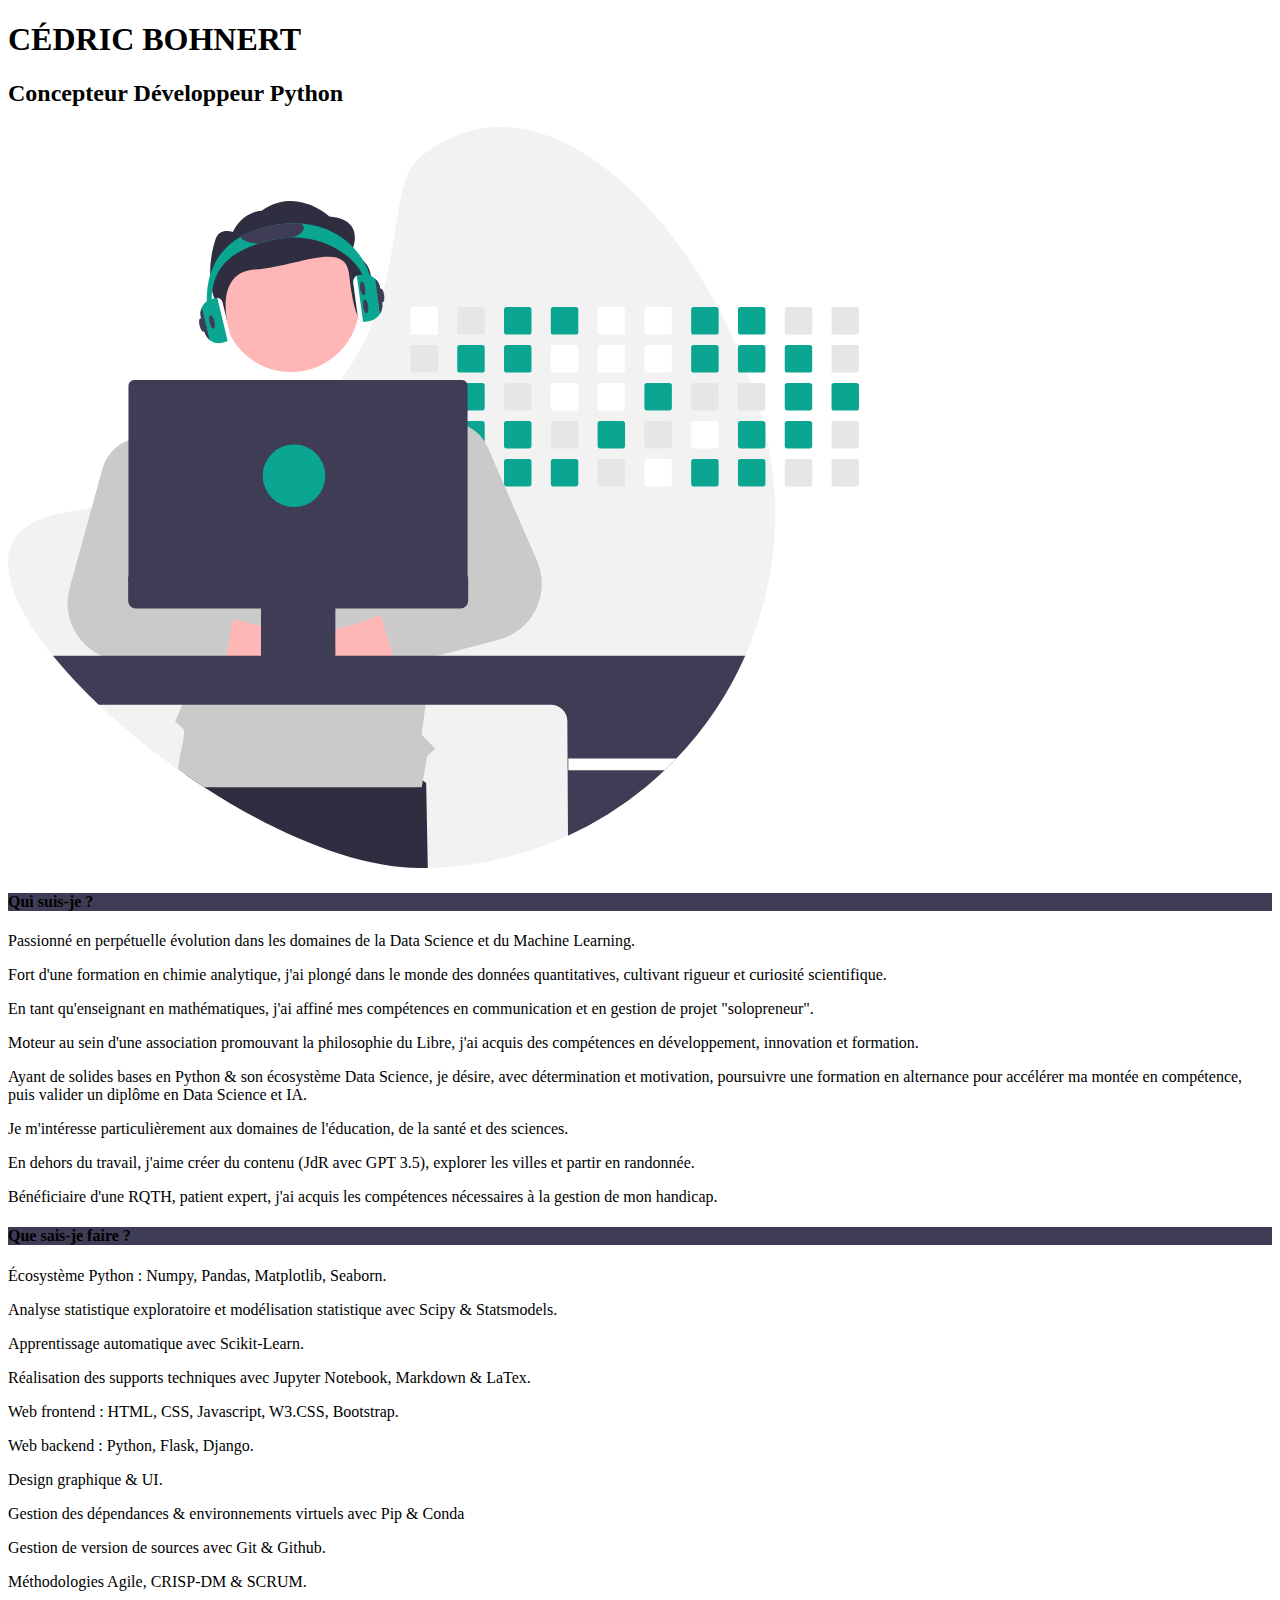
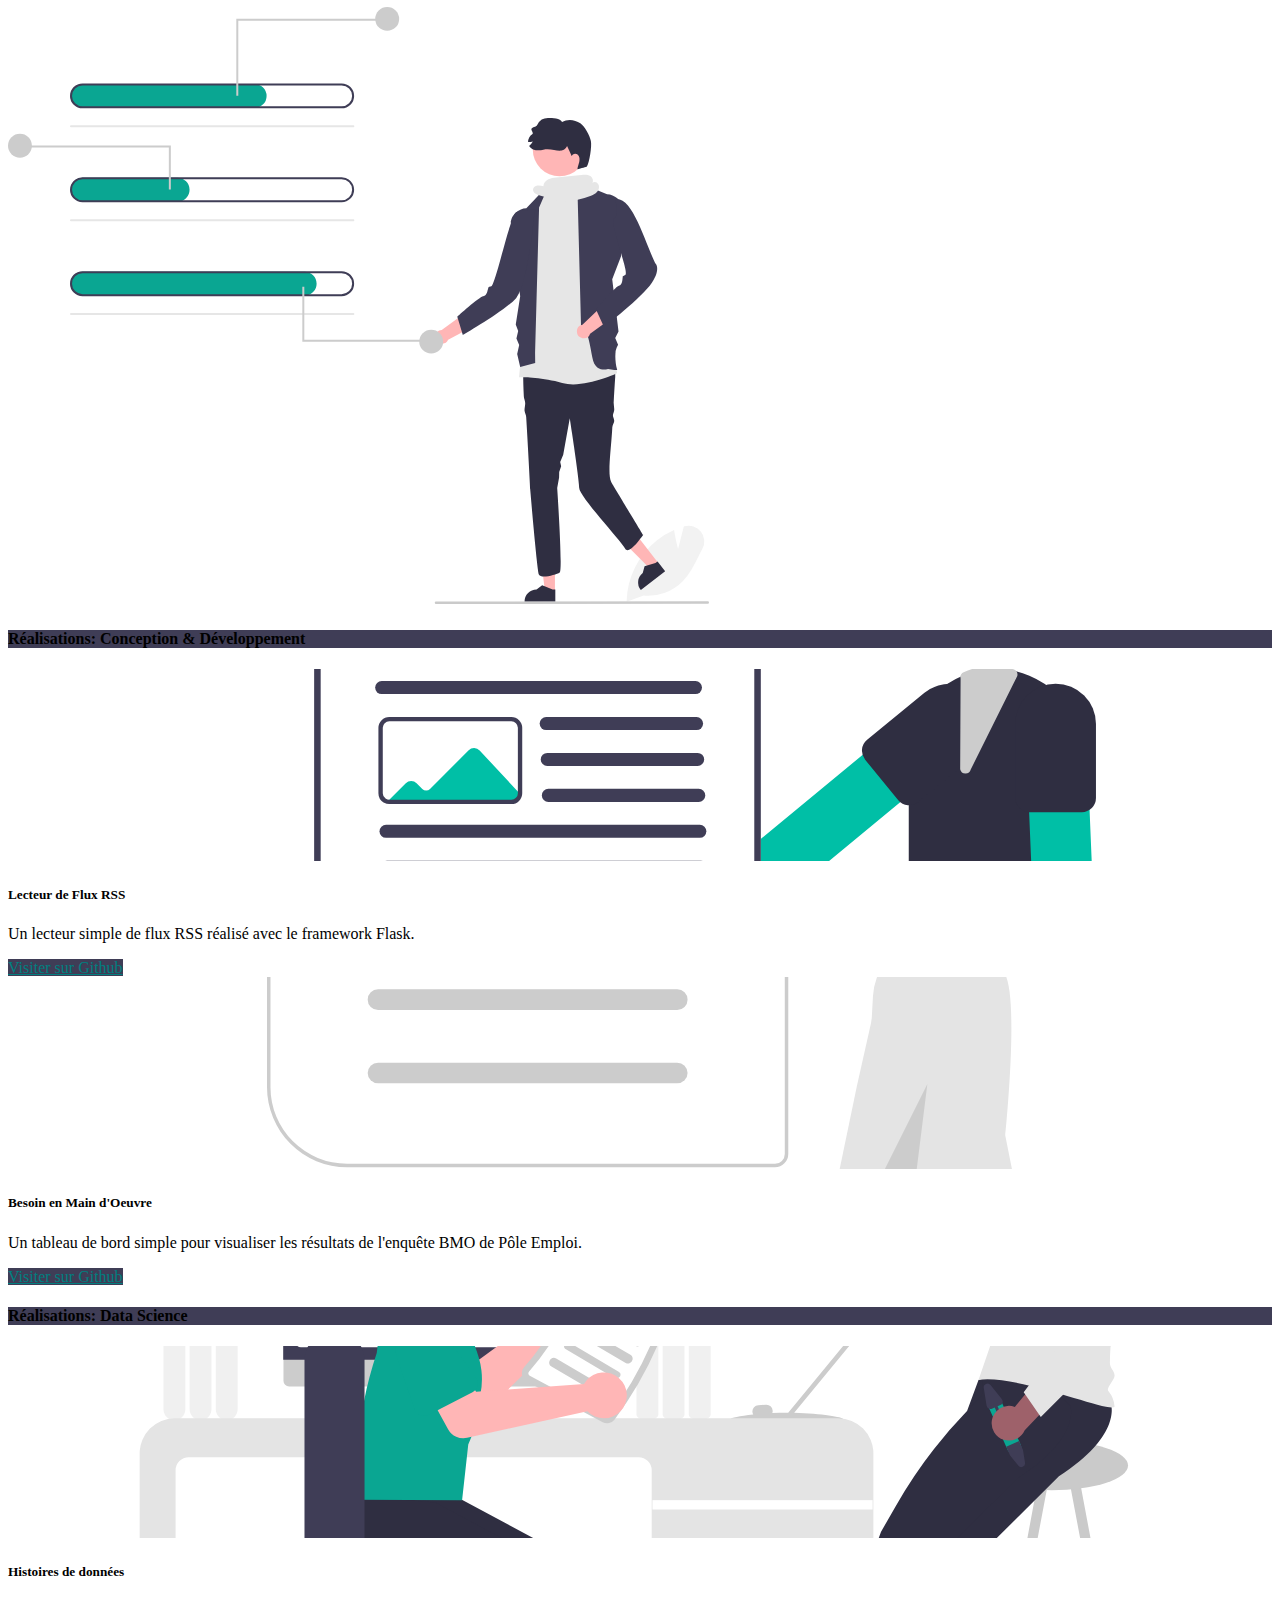
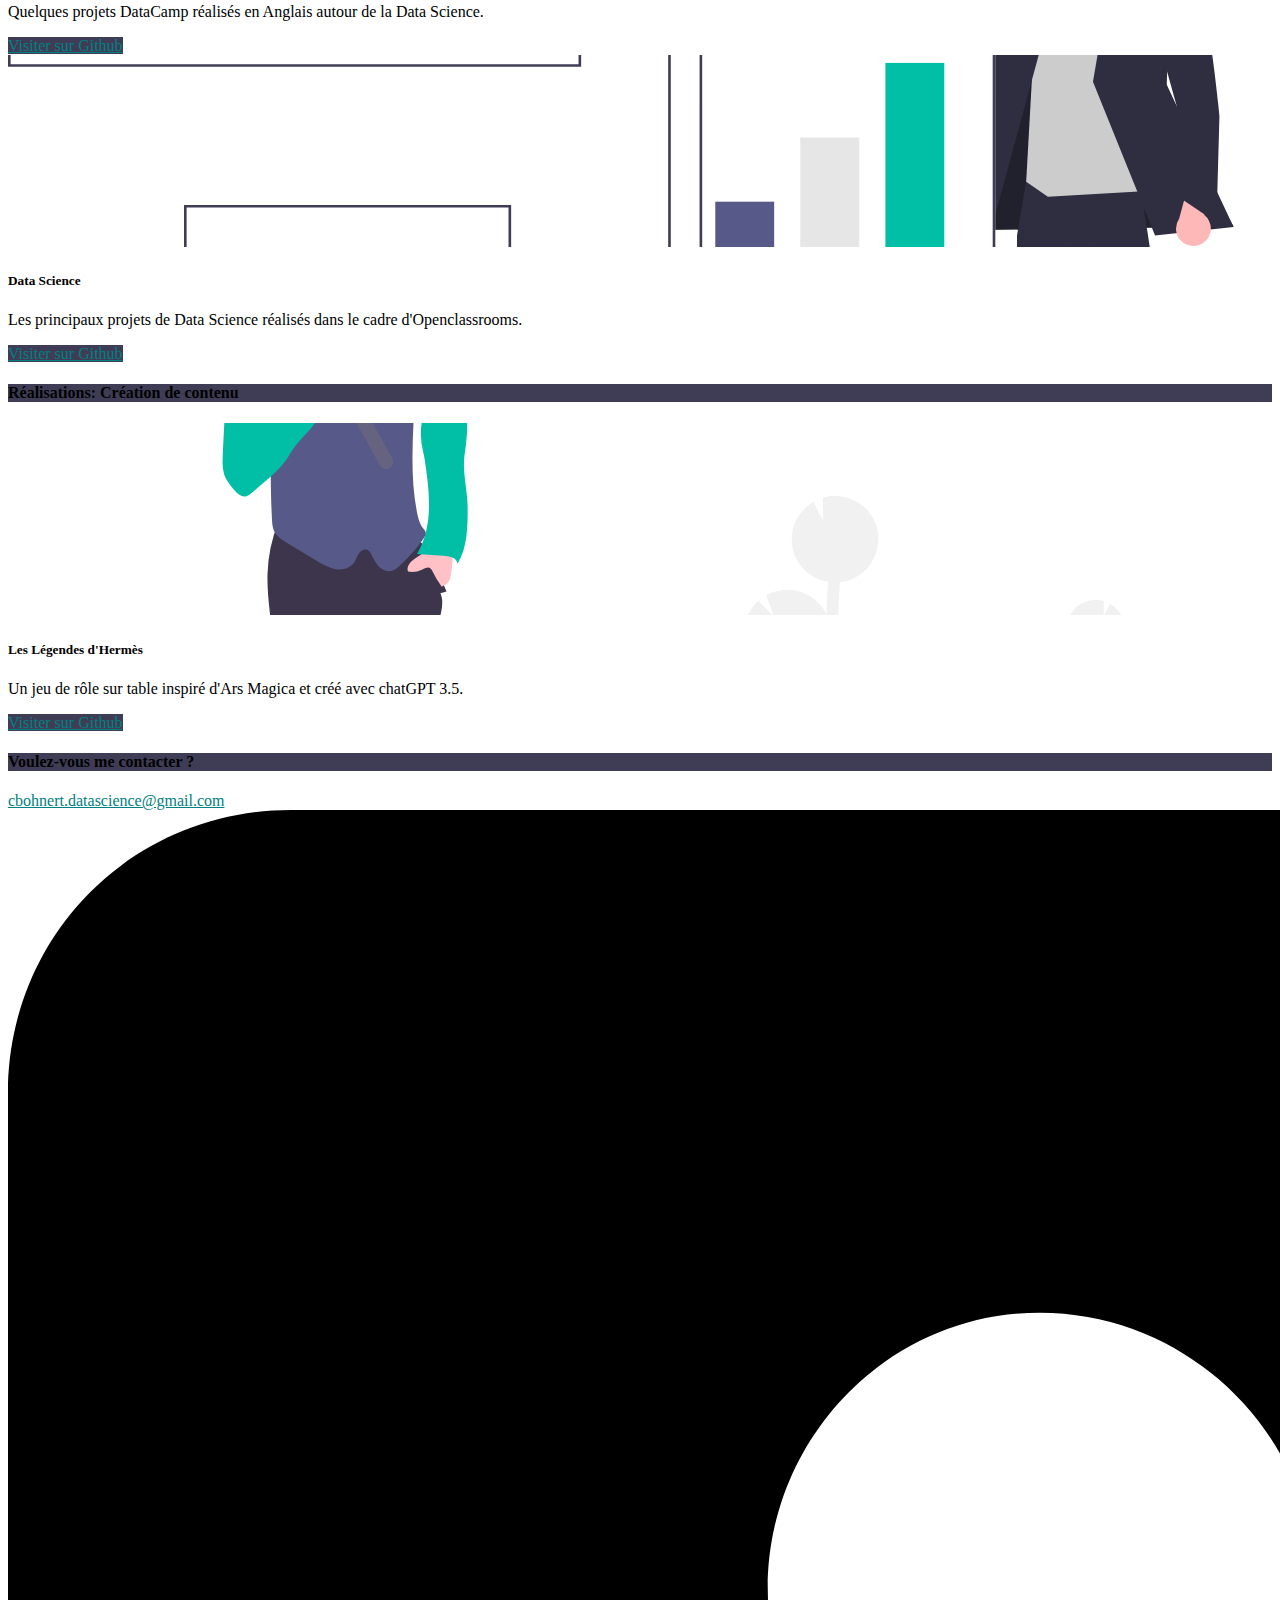
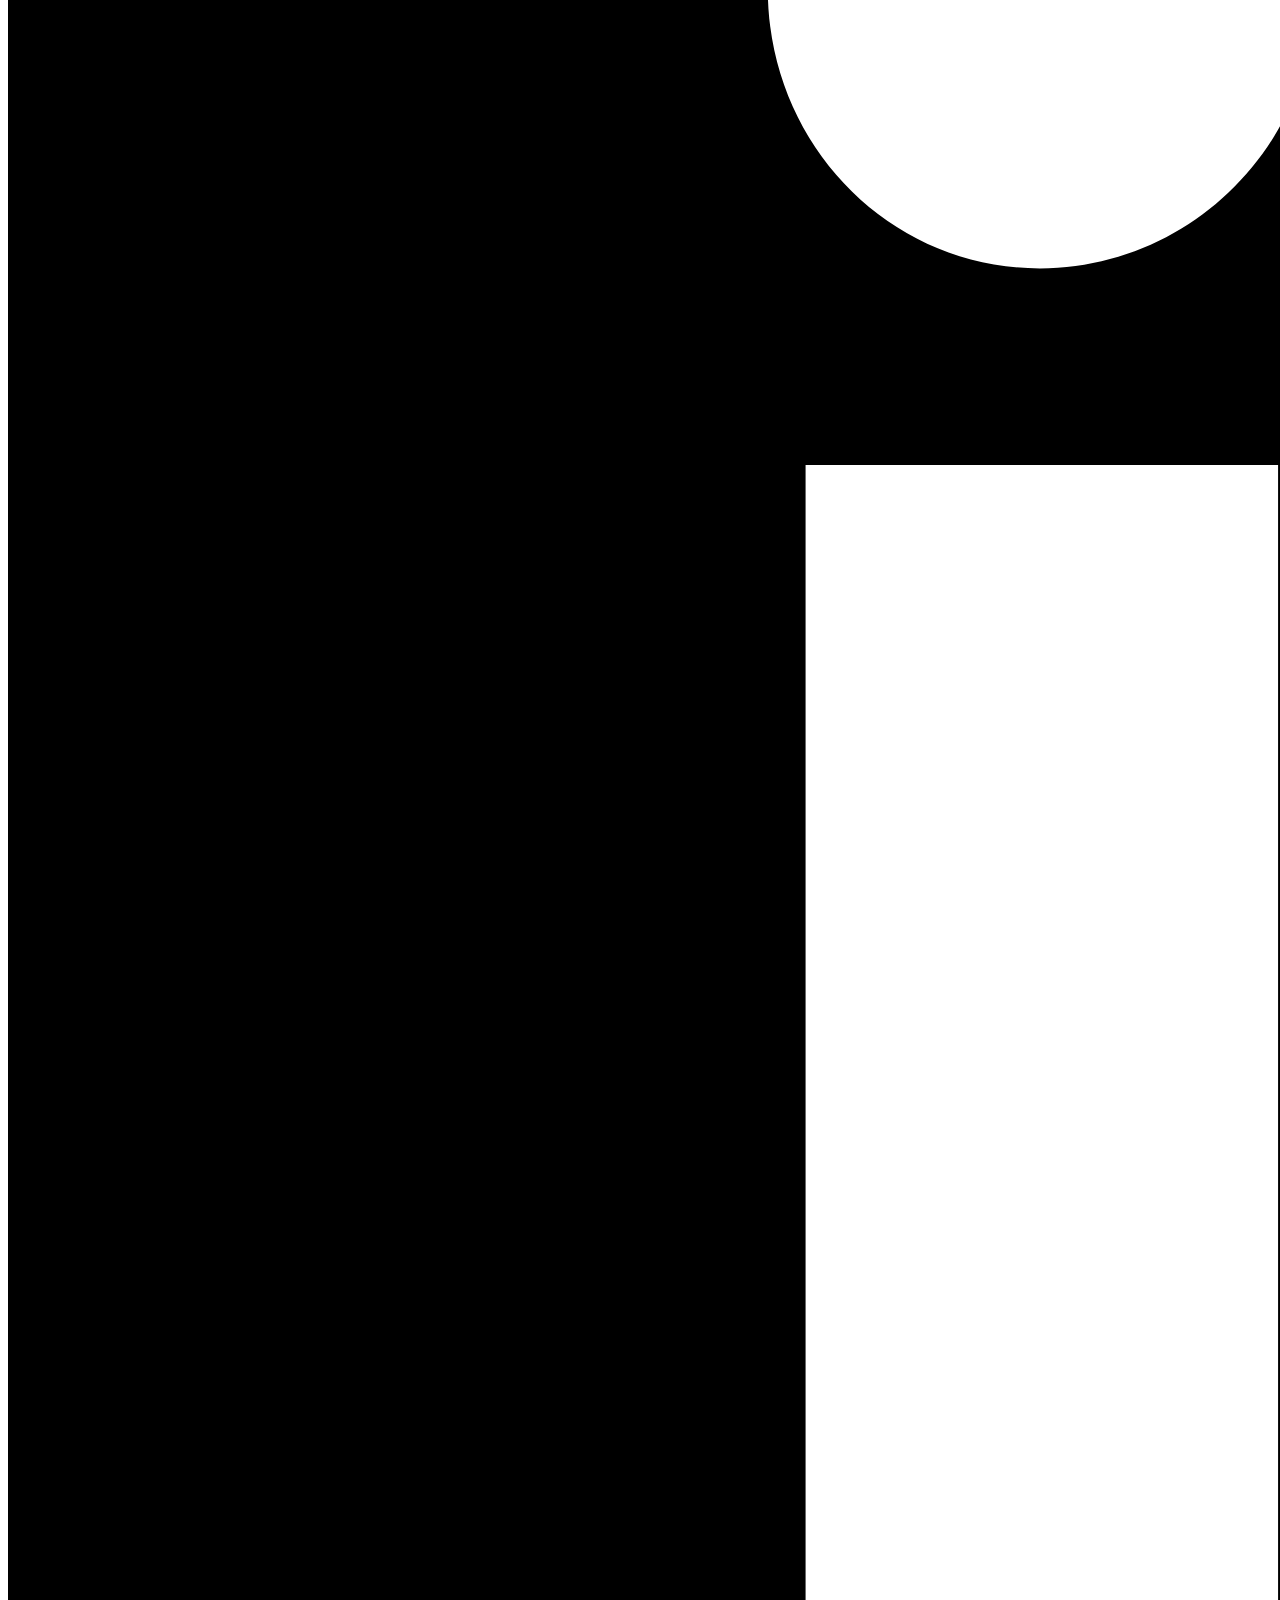
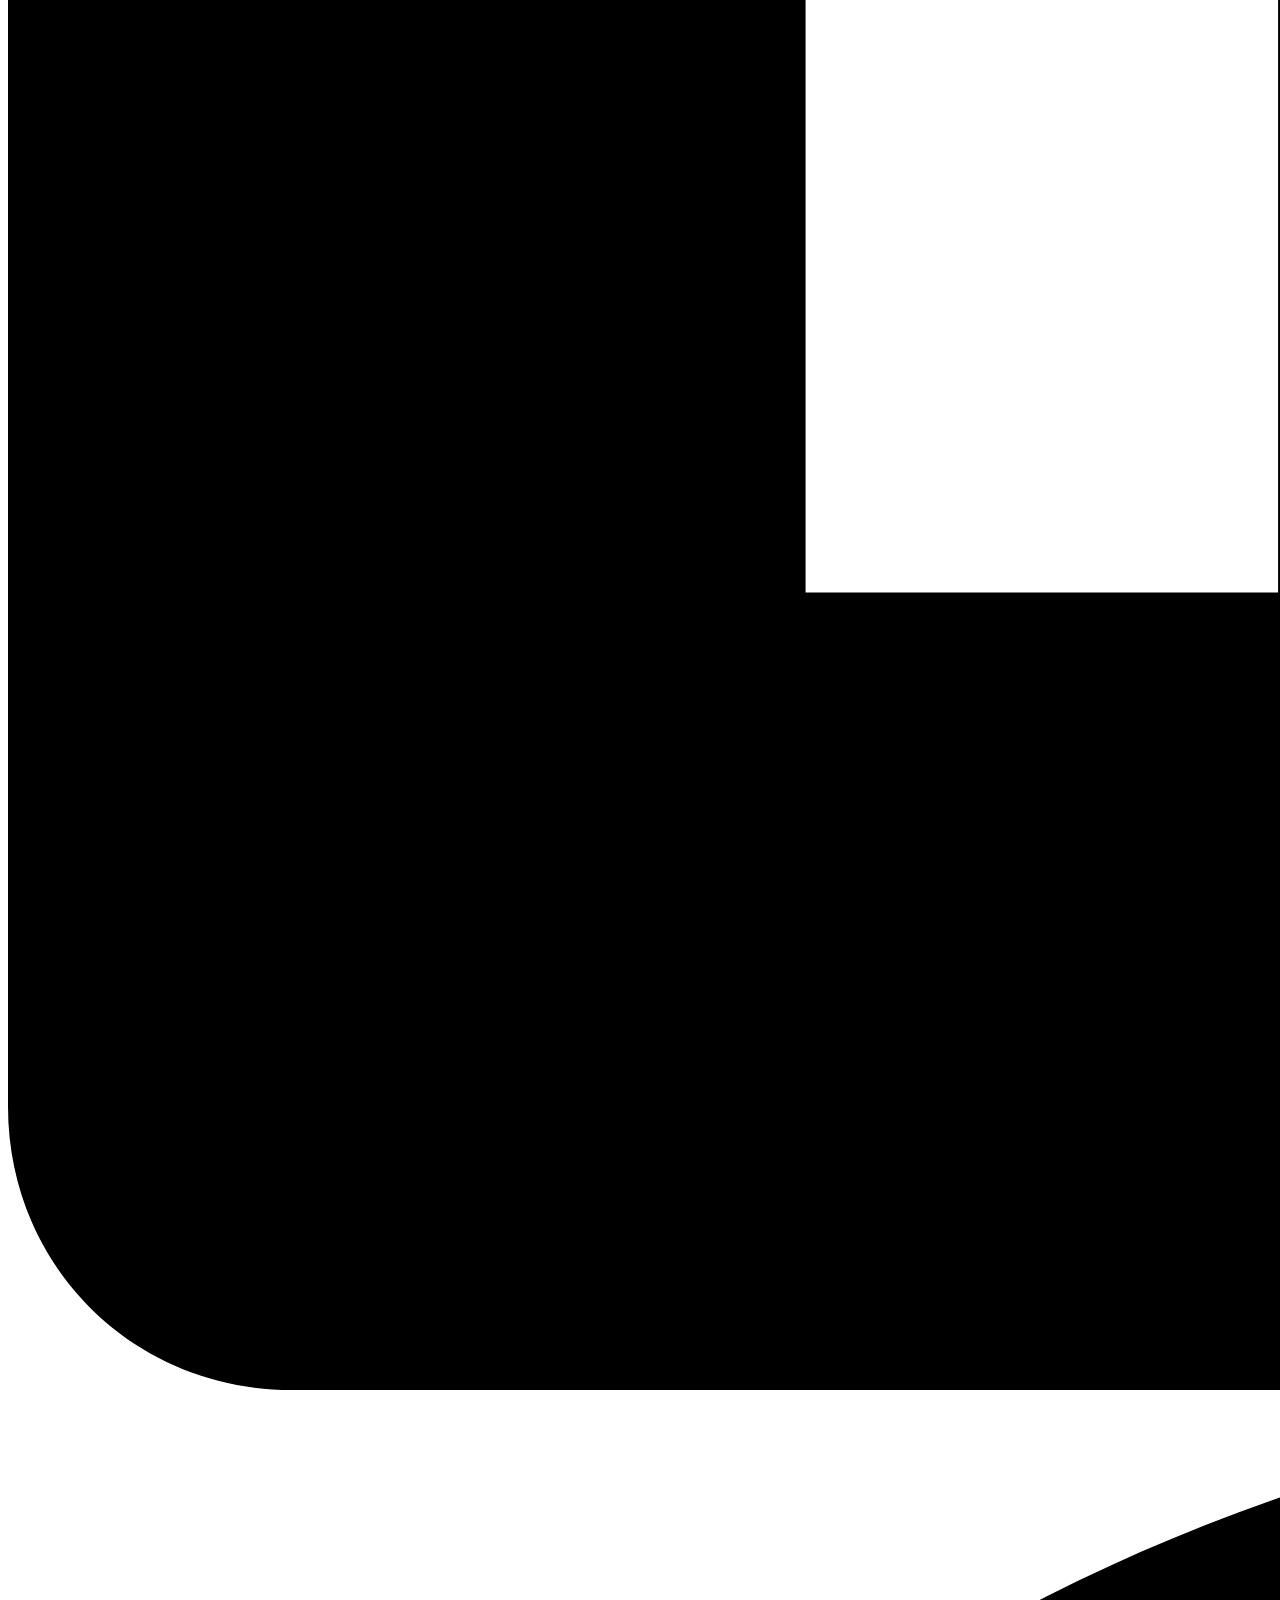
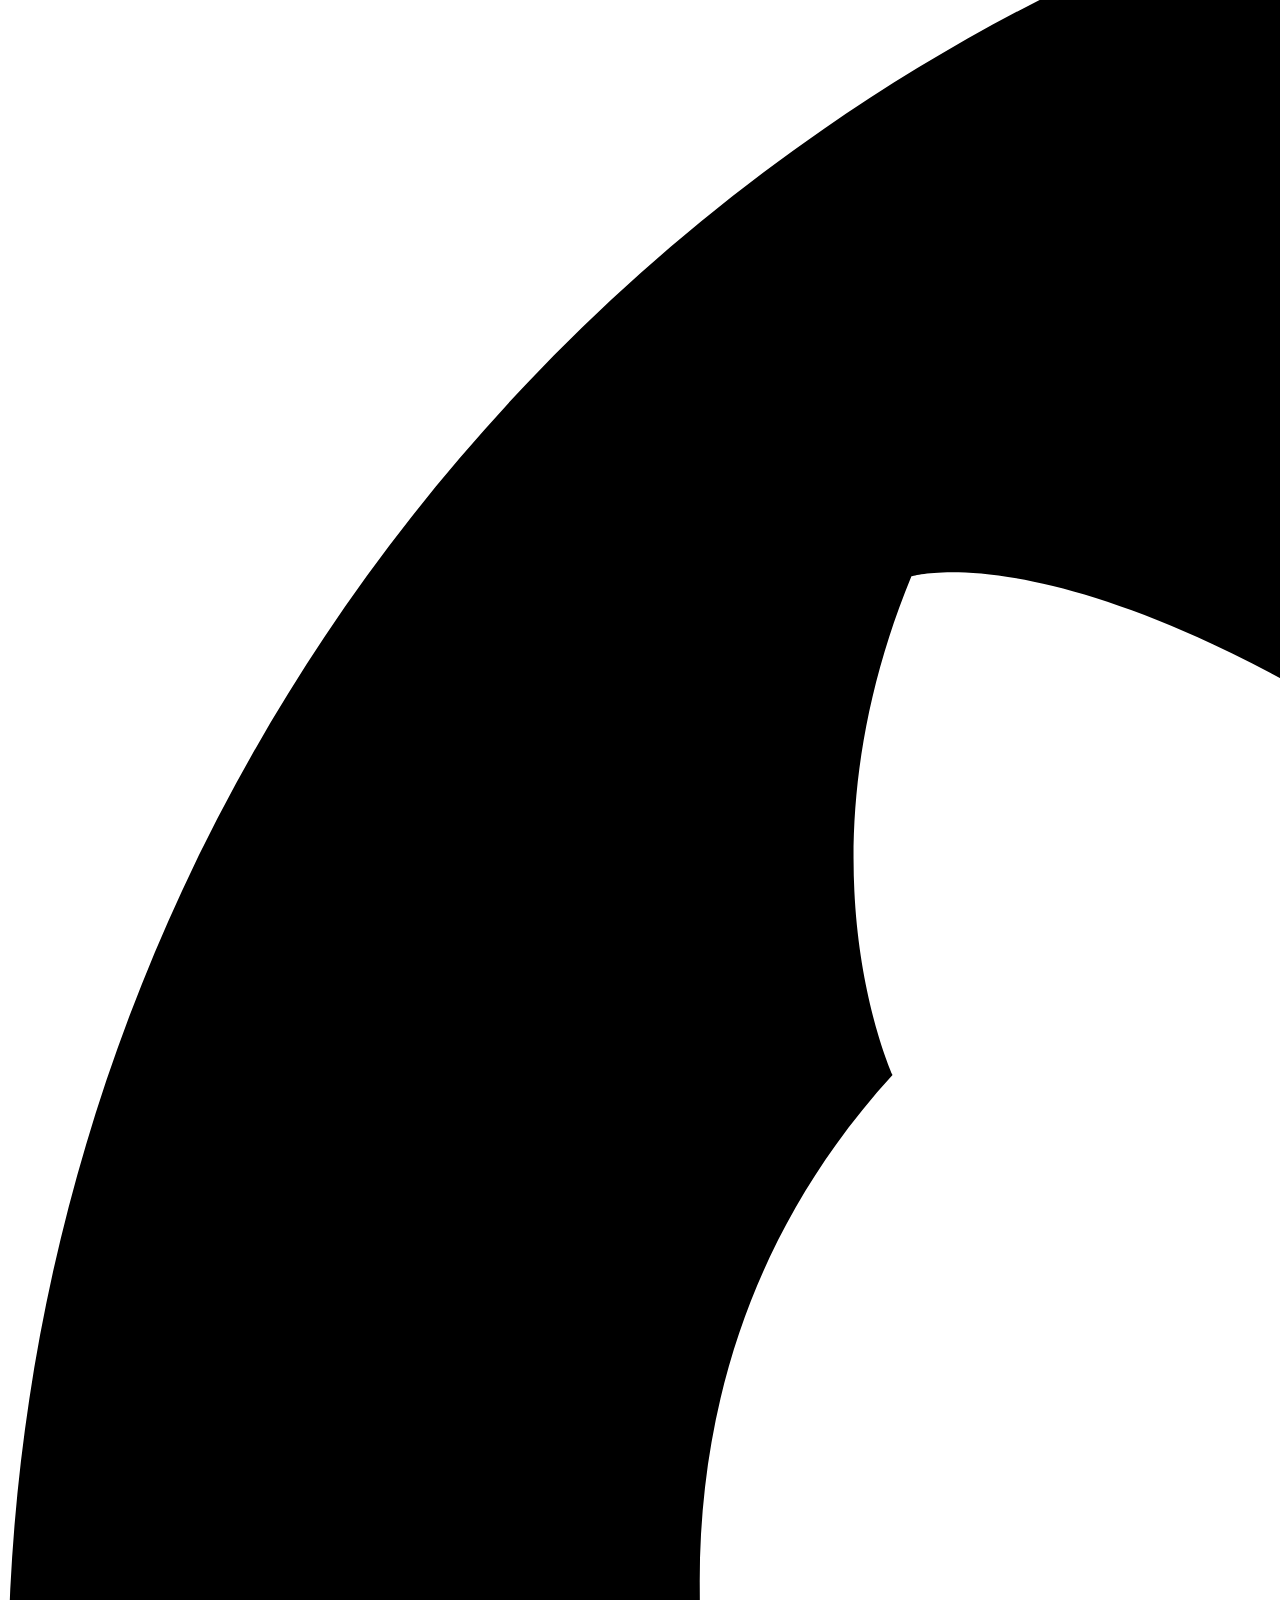
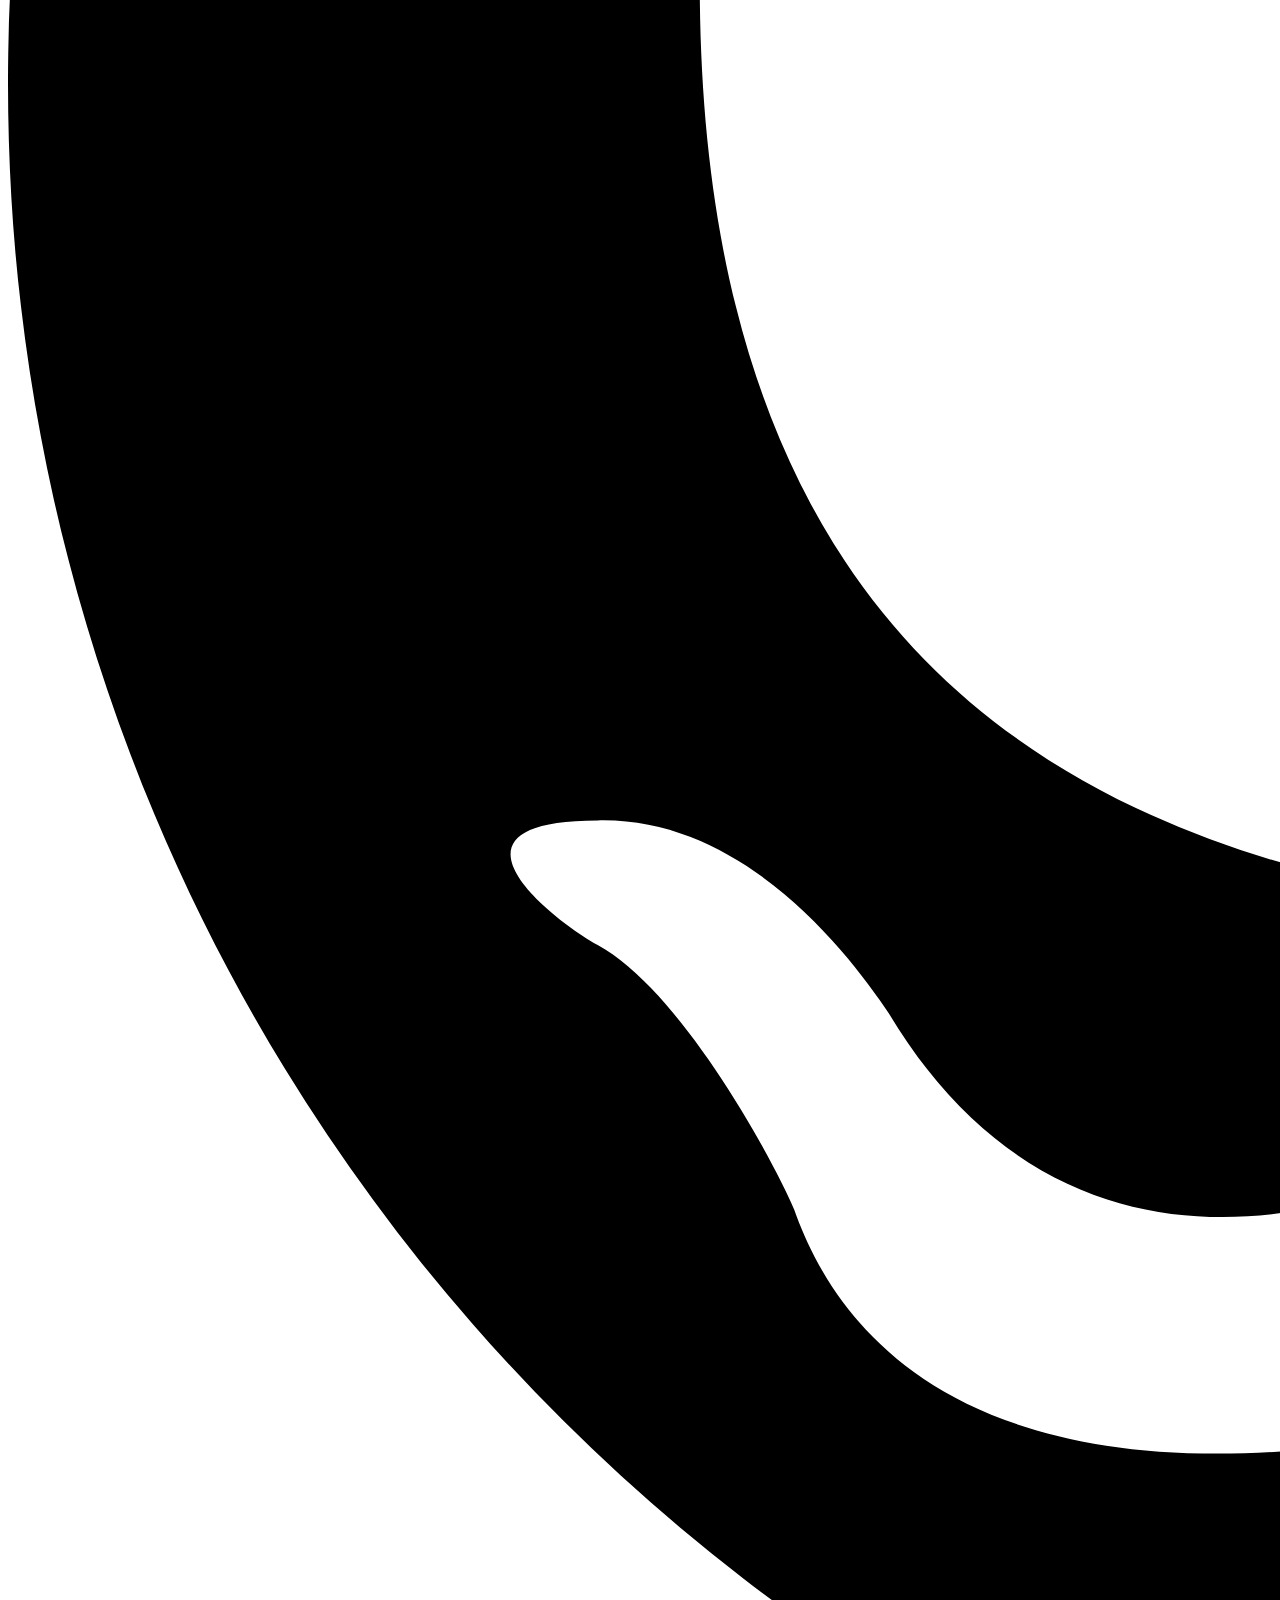
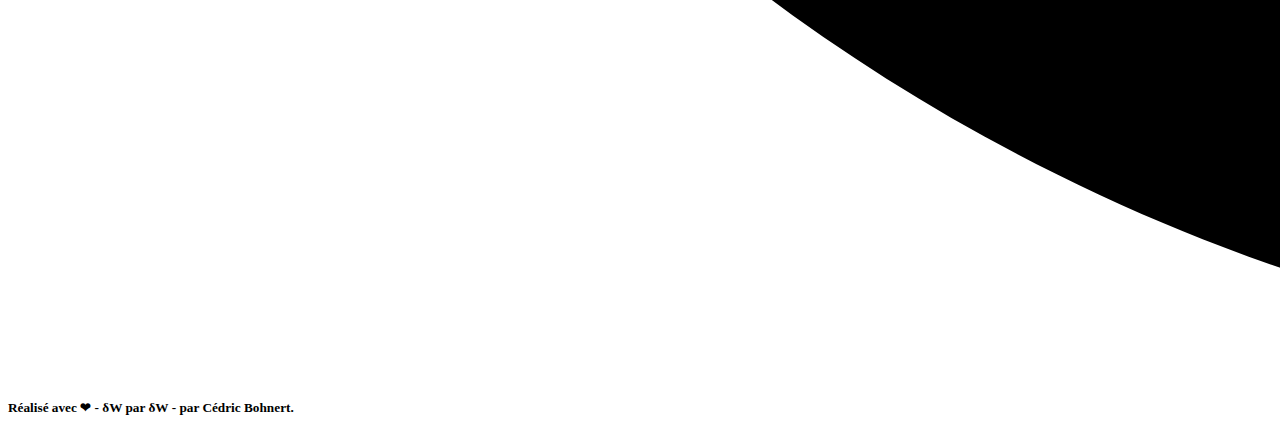
==== index.html @ 1b747ec4 "files added" ====
<!DOCTYPE html>
<html lang="fr">
<head>
    <meta charset="UTF-8">
    <meta name="viewport" content="width=device-width, initial-scale=1.0">
    <title>Cédric Bohnert</title>
    <link href="https://cdn.jsdelivr.net/npm/bootstrap@5.0.2/dist/css/bootstrap.min.css" rel="stylesheet" integrity="sha384-EVSTQN3/azprG1Anm3QDgpJLIm9Nao0Yz1ztcQTwFspd3yD65VohhpuuCOmLASjC" crossorigin="anonymous">
    <script src="https://cdn.jsdelivr.net/npm/bootstrap@5.0.2/dist/js/bootstrap.bundle.min.js" integrity="sha384-MrcW6ZMFYlzcLA8Nl+NtUVF0sA7MsXsP1UyJoMp4YLEuNSfAP+JcXn/tWtIaxVXM" crossorigin="anonymous"></script>
    <link rel="stylesheet" href="./css/style.css">
</head>
<body>
    <div class="container">
        <!-- Titre -->
        <div class="row p-5">
            <div class="col-12 text-center">
                <h1 class="display-1">
                    CÉDRIC BOHNERT
                </h1>
                <h2 class="display-2">
                    Concepteur Développeur Python
                </h2>
            </div>
        </div>
        <!-- Fin Titre -->

        <!-- Présentation -->
        <div class="row p-5 gx-5">
            <div class="col-4 align-self-center">
                <img class="img-fluid" src="./img/developer_activity.svg" alt="Activité de développeur">
            </div>
            <div class="col-8 p-5">
                <h4 class="p-2 text-white rounded bg-teal text-center">Qui suis-je ?</h4>
                <div class="container p-5">

                    <p>
                        Passionné en perpétuelle évolution dans les domaines de la Data Science et du Machine Learning.                </p>
                    <p>
                        Fort d'une formation en chimie analytique, j'ai plongé dans le monde des données quantitatives, cultivant rigueur et curiosité scientifique.
                    </p>
                    <p>
                        En tant qu'enseignant en mathématiques, j'ai affiné mes compétences en communication et en gestion de projet "solopreneur".
                    </p>
                    <p>
                        Moteur au sein d'une association promouvant la philosophie du Libre, j'ai acquis des compétences en développement, innovation et formation.                </p>
                    <p>
                        Ayant de solides bases en Python & son écosystème Data Science, je désire, avec détermination et motivation, poursuivre une formation en alternance pour accélérer ma montée en compétence, puis valider un diplôme en Data Science et IA.                </p>
                    <p>
                        Je m'intéresse particulièrement aux domaines de l'éducation, de la santé et des sciences.                </p>
                    <p>
                        En dehors du travail, j'aime créer du contenu (JdR avec GPT 3.5), explorer les villes et partir en randonnée.
                    </p>
                    <p>
                        Bénéficiaire d'une RQTH, patient expert, j'ai acquis les compétences nécessaires à la gestion de mon handicap.
                    </p>

                </div>
            </div>
        </div>
        <!-- Fin Présentation -->

        <!-- Compétences -->
        <div class="row p-5 gx-5">
            <div class="col-8 p-5">
                <h4 class="p-2 bg-teal text-white rounded text-center">Que sais-je faire ?</h4>
                <div class="container p-5">

                    <p>Écosystème Python : Numpy, Pandas, Matplotlib, Seaborn.</p>
                    <p>Analyse statistique exploratoire et modélisation statistique avec Scipy & Statsmodels.</p>
                    <p>Apprentissage automatique avec Scikit-Learn.</p>
                    <p>Réalisation des supports techniques avec Jupyter Notebook, Markdown & LaTex.</p>
                    <p>Web frontend : HTML, CSS, Javascript, W3.CSS, Bootstrap.</p>
                    <p>Web backend : Python, Flask, Django.</p>
                    <p>Design graphique & UI.</p>
                    <p>Gestion des dépendances & environnements virtuels avec Pip & Conda</p>
                    <p>Gestion de version de sources avec Git & Github.</p>
                    <p>Méthodologies Agile, CRISP-DM & SCRUM.</p>

                </div>
                  
            </div>
            <div class="col-4 align-self-center">
                <img class="img-fluid" src="./img/skills.svg" alt="Compétences de développeur">
            </div>
        </div>
        <!-- Fin Compétences -->

        <!-- Réalisations -->
        <div class="row p-5">

            <div class="col-12 p-5">
                <h4 class="p-2 bg-teal text-white rounded text-center">Réalisations: Conception & Développement</h4>
            </div>

            <div class="row p-5">
                <div class="col-4 d-flex align-items-stretch">
                    <div class="card">
                        <img src="img/news.svg" class="card-img-top" alt="Feedreaderweb">
                      
                        <div class="card-body text-center d-flex flex-column">
                          <h5 class="card-title">Lecteur de Flux RSS</h5>
                          <p class="card-text">Un lecteur simple de flux RSS réalisé avec le framework Flask.</p>
                          <a href="https://github.com/cbohnert67/Feedreaderweb" target="_blank" class="btn bg-teal text-white">Visiter sur Github</a>
                        </div>
                      </div>                      
                </div>
                <div class="col-4 d-flex align-items-stretch">
                    <div class="card">
                        <img src="img/job_hunt.svg" class="card-img-top" alt="Dashboard PE BMO">

                        <div class="card-body text-center d-flex flex-column">
                          <h5 class="card-title">Besoin en Main d'Oeuvre</h5>
                          <p class="card-text">Un tableau de bord simple pour visualiser les résultats de l'enquête BMO de Pôle Emploi.</p>
                          <a href="https://github.com/cbohnert67/PE-BMO-Dashboard" target="_blank" class="btn bg-teal text-white">Visiter sur Github</a>
                        </div>
                      </div>                      
                </div>
            </div>

            <div class="col-12 p-5">
                <h4 class="p-2 bg-teal text-white rounded text-center">Réalisations: Data Science</h4>
            </div>

            <div class="row p-5">
                <div class="col-4 d-flex align-items-stretch">
                    <div class="card">
                        <img src="img/working_experiences.svg" class="card-img-top" alt="Logo DataCamp">
                      
                        <div class="card-body text-center d-flex flex-column">
                          <h5 class="card-title">Histoires de données</h5>
                          <p class="card-text">Quelques projets DataCamp réalisés en Anglais autour de la Data Science.</p>
                          <a href="https://github.com/cbohnert67/Datacamp-Storytelling-Projects" target="_blank" class="btn bg-teal text-white">Visiter sur Github</a>
                        </div>
                      </div>                      
                </div>
                
                <div class="col-4 d-flex align-items-stretch">
                    <div class="card">
                        <img src="img/all_the_data.svg" class="card-img-top" alt="All the Data">
                      
                        <div class="card-body text-center d-flex flex-column">
                          <h5 class="card-title">Data Science</h5>
                          <p class="card-text">Les principaux projets de Data Science réalisés dans le cadre d'Openclassrooms.</p>
                          <a href="#" target="_blank" class="btn bg-teal text-white">Visiter sur Github</a>
                        </div>
                      </div>                      
                </div>
            </div>
            
            <div class="col-12 p-5">
                <h4 class="p-2 bg-teal text-white rounded text-center">Réalisations: Création de contenu</h4>
            </div>

            <div class="row p-5">
                <div class="col-4 d-flex align-items-stretch">
                    <div class="card">
                        <img src="img/treasure.svg" class="card-img-top" alt="Chasse au trésor">

                        <div class="card-body text-center d-flex flex-column">
                          <h5 class="card-title">Les Légendes d'Hermès</h5>
                          <p class="card-text">Un jeu de rôle sur table inspiré d'Ars Magica et créé avec chatGPT 3.5.</p>
                          <a href="#" target="_blank" class="btn bg-teal text-white">Visiter sur Github</a>
                        </div>
                      </div>                      
                </div>
            </div>
        </div>
        <!-- Fin Réalisations -->

        <!-- Footer -->
        <div class="row p-5">
            <div class="col-12 p-5">
                <h4 class="p-2 bg-teal text-white rounded text-center">Voulez-vous me contacter ?</h4>
            </div>
        </div>
        <div class="row justify-content-center">
            <div class="row p-2 mb-5">
                <div class="col-12 display-5 text-center mb-5">
                    <a  href="mailto:cbohnert.datascience@gmail.com">cbohnert.datascience@gmail.com</a>
                </div>
            </div>
            <div class="col-2 text-center">
                <a  href="https://www.linkedin.com/in/cedricbohnert/" target="_blank"><img class="img-fluid" src="./img/linkedin.svg"></a>
            </div>
            <div class="col-2 text-center">
                <a href="https://github.com/cbohnert67/" target="_blank"><img class="img-fluid" src="./img/github.svg"></a>
            </div>
        </div>
        <div class="row p-2">
            <div class="col-12 text-center">
                <h5 class="p-5">Réalisé avec ❤ - δW par δW - par Cédric Bohnert.</h5>
            </div>
        </div>
        <!-- Fin Footer -->
    </div>
</body>
</html>
---- css/style.css ----
.bg-teal { background-color: #3f3d56; }

a { color: teal !important;}

.card-img-top {
    width: 100%;
    height: 15vw;
    object-fit: cover;
}
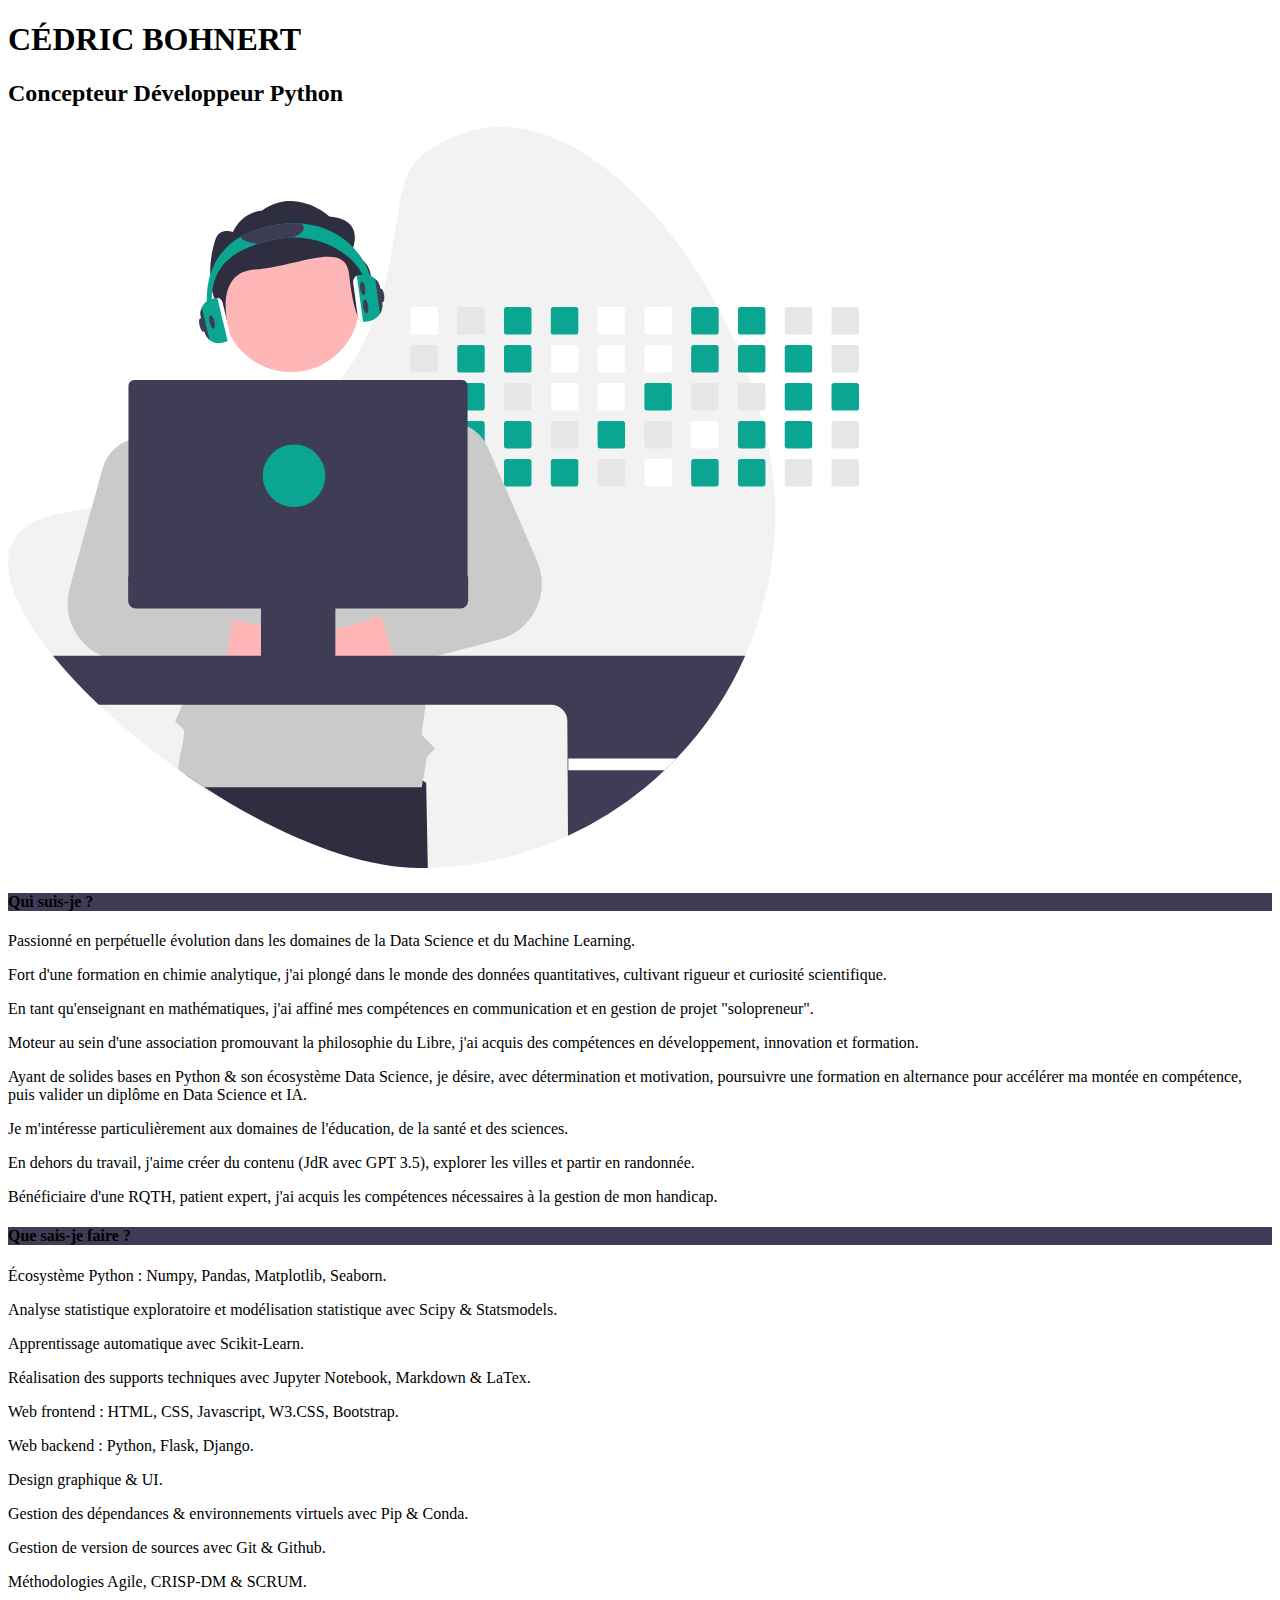
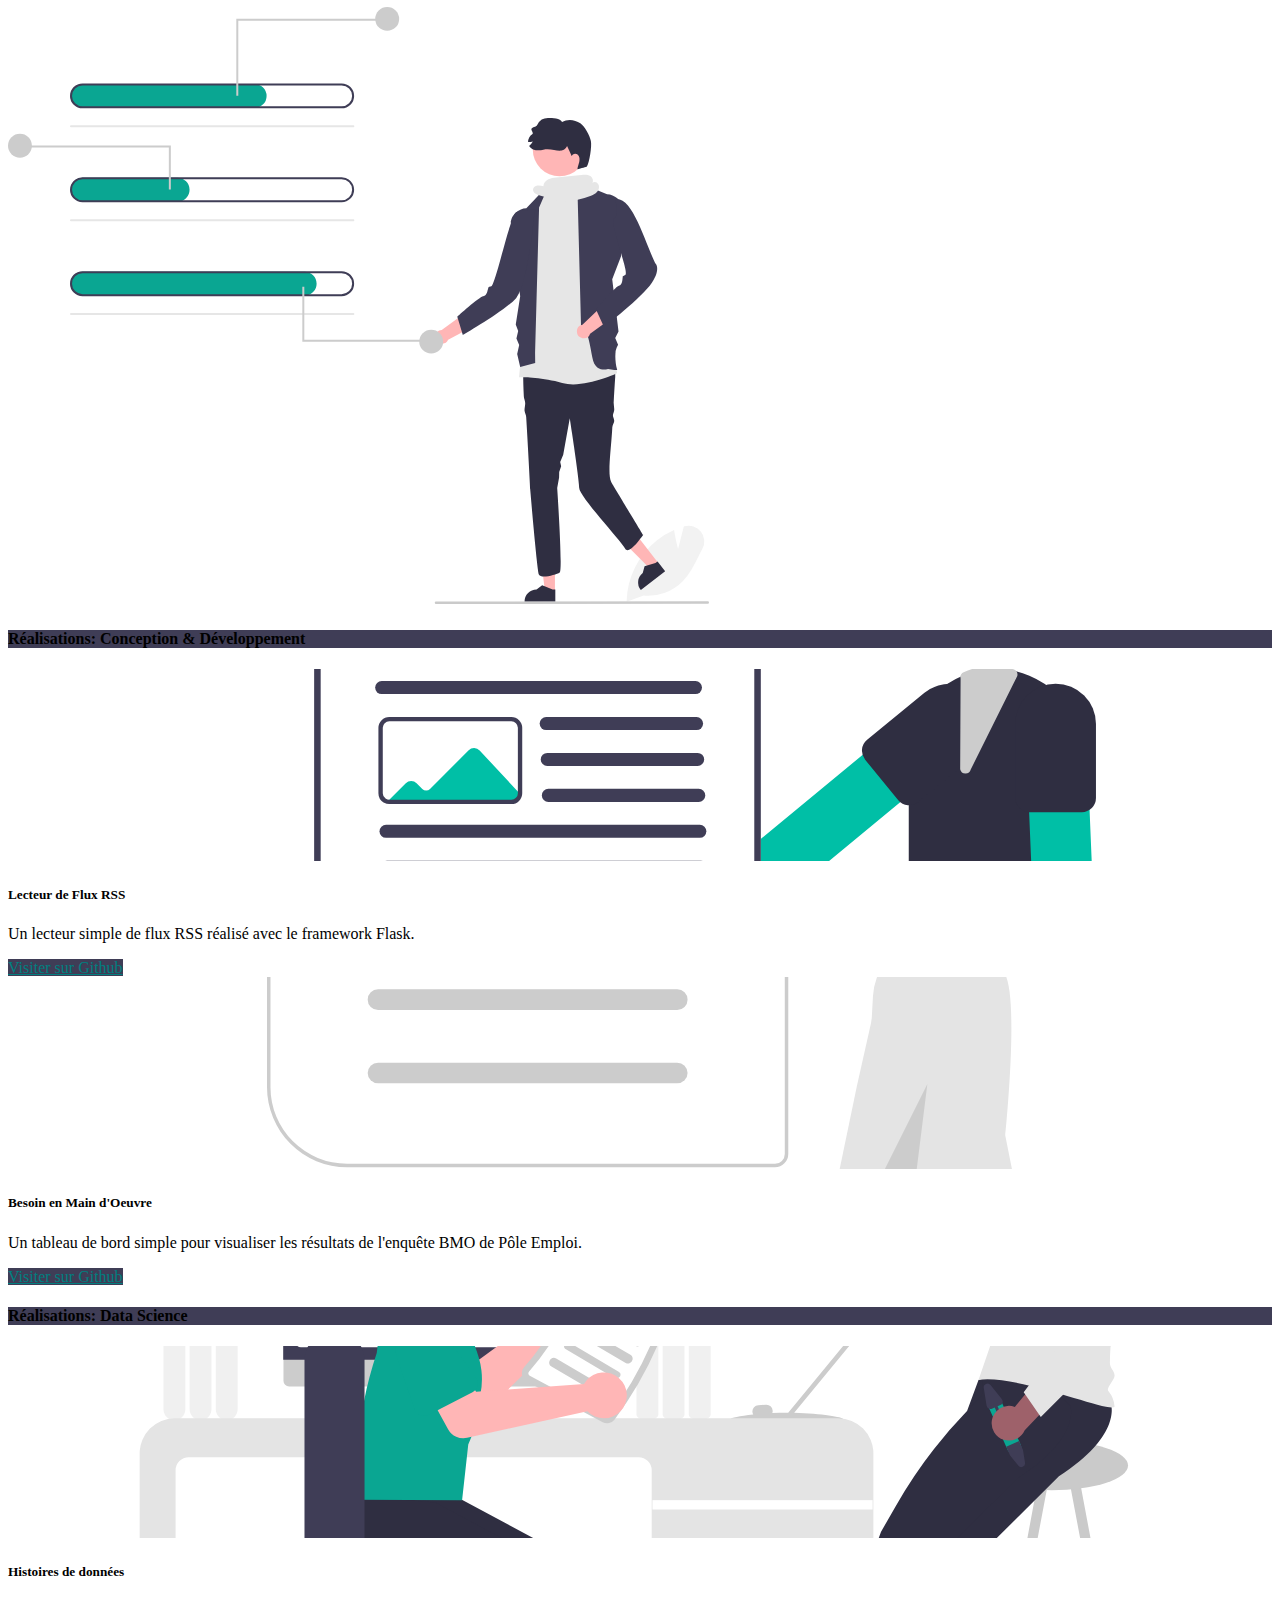
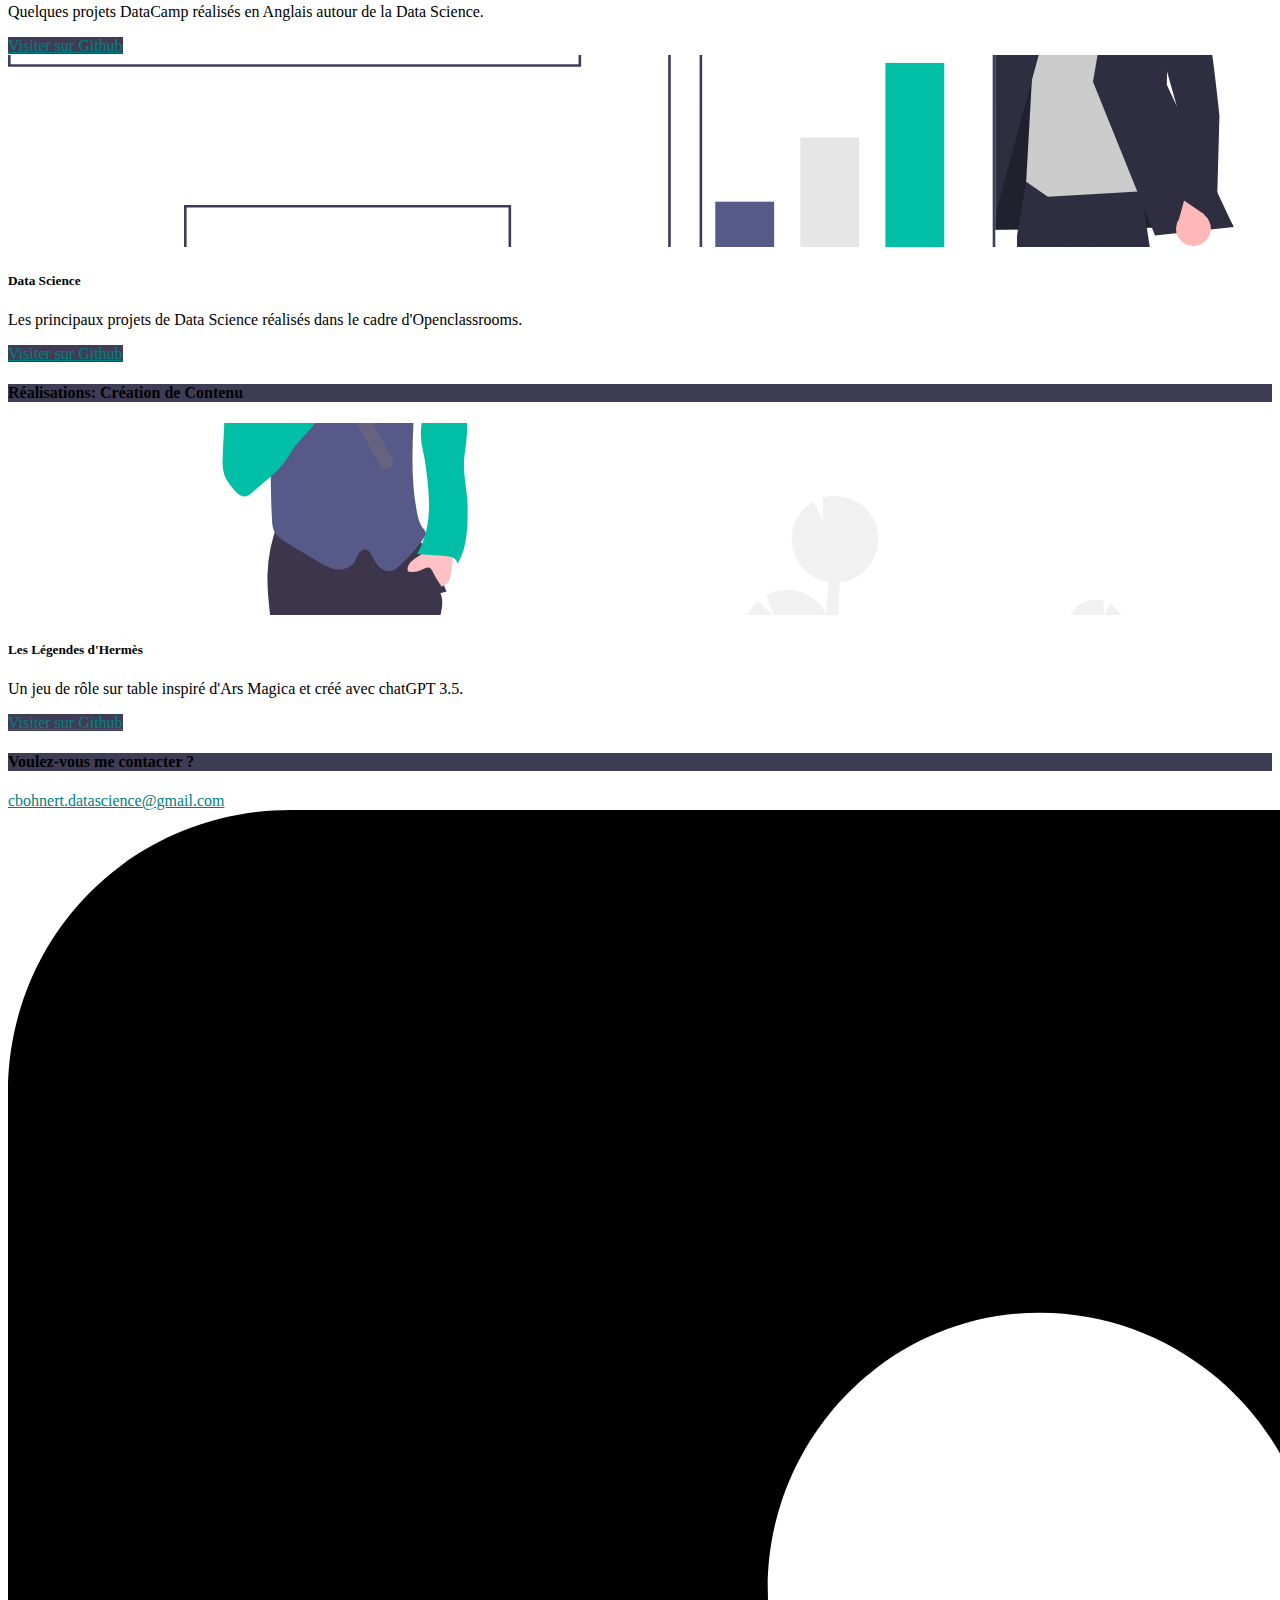
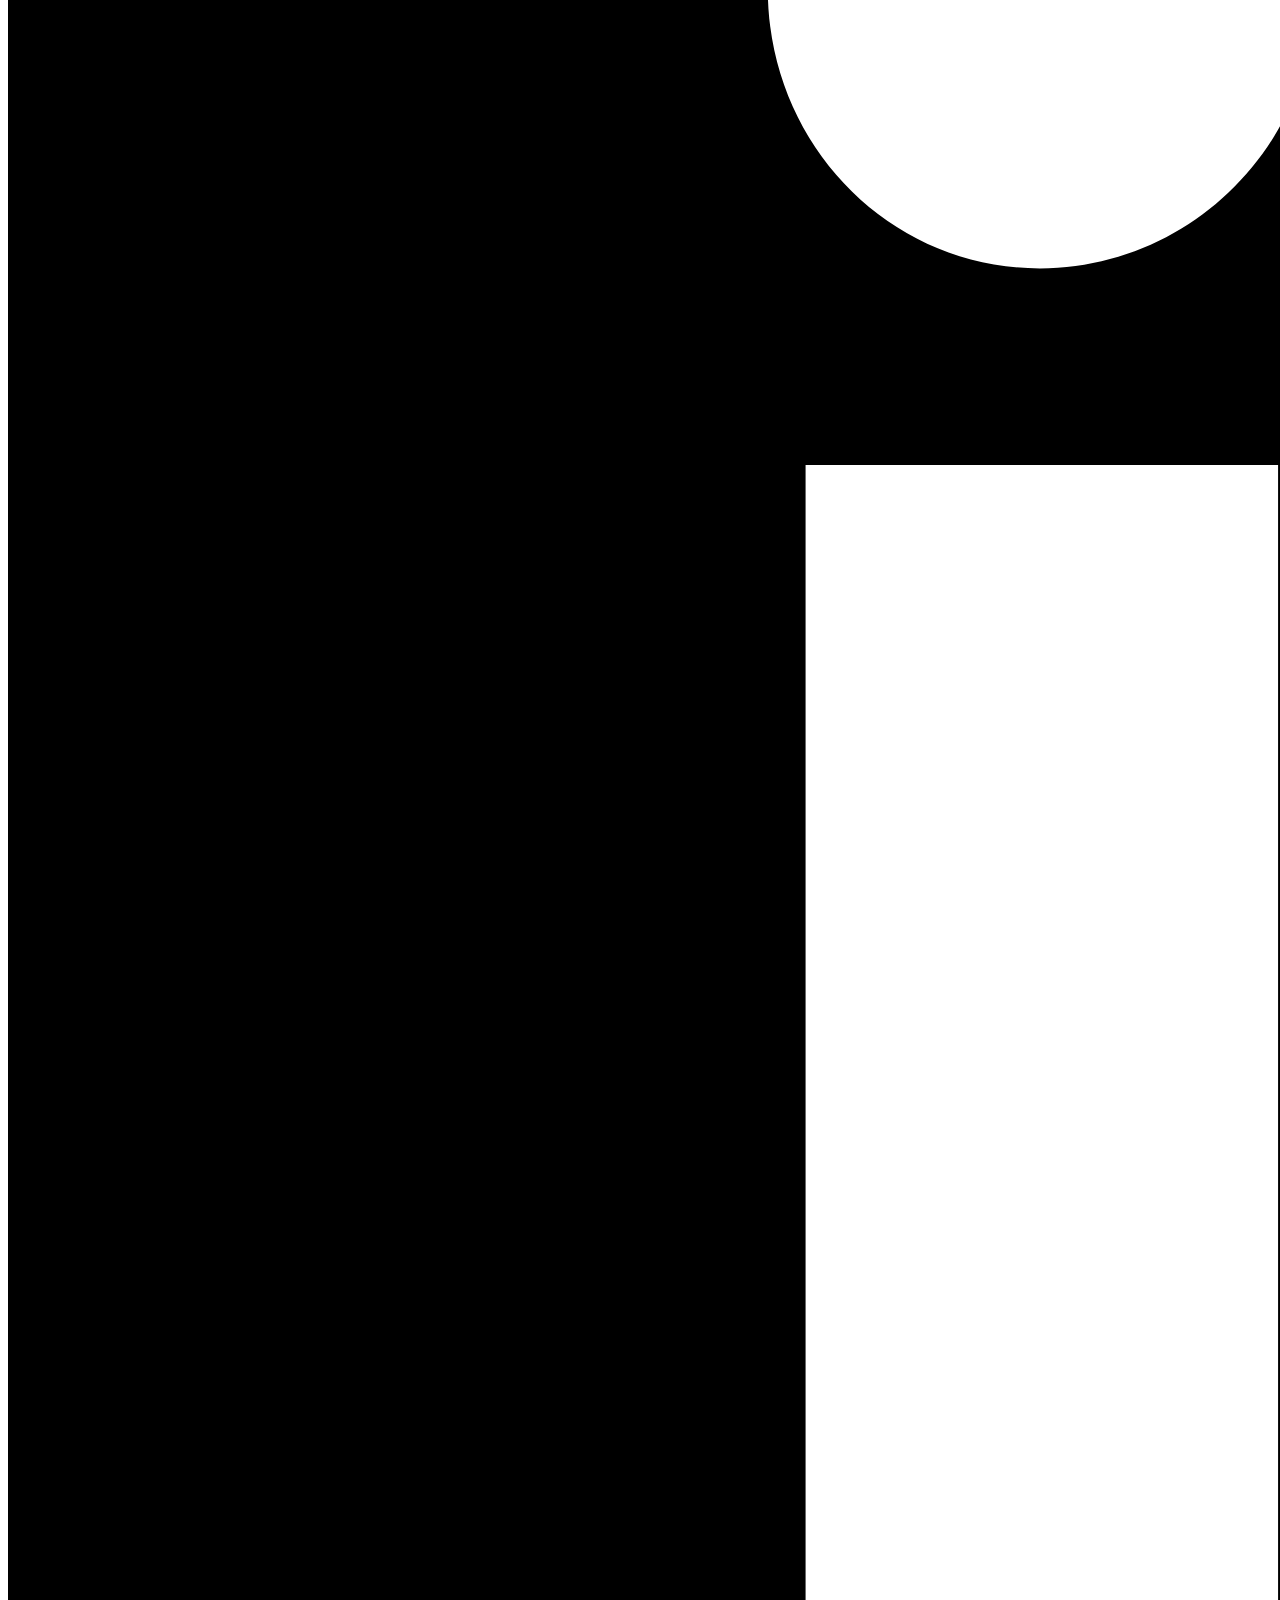
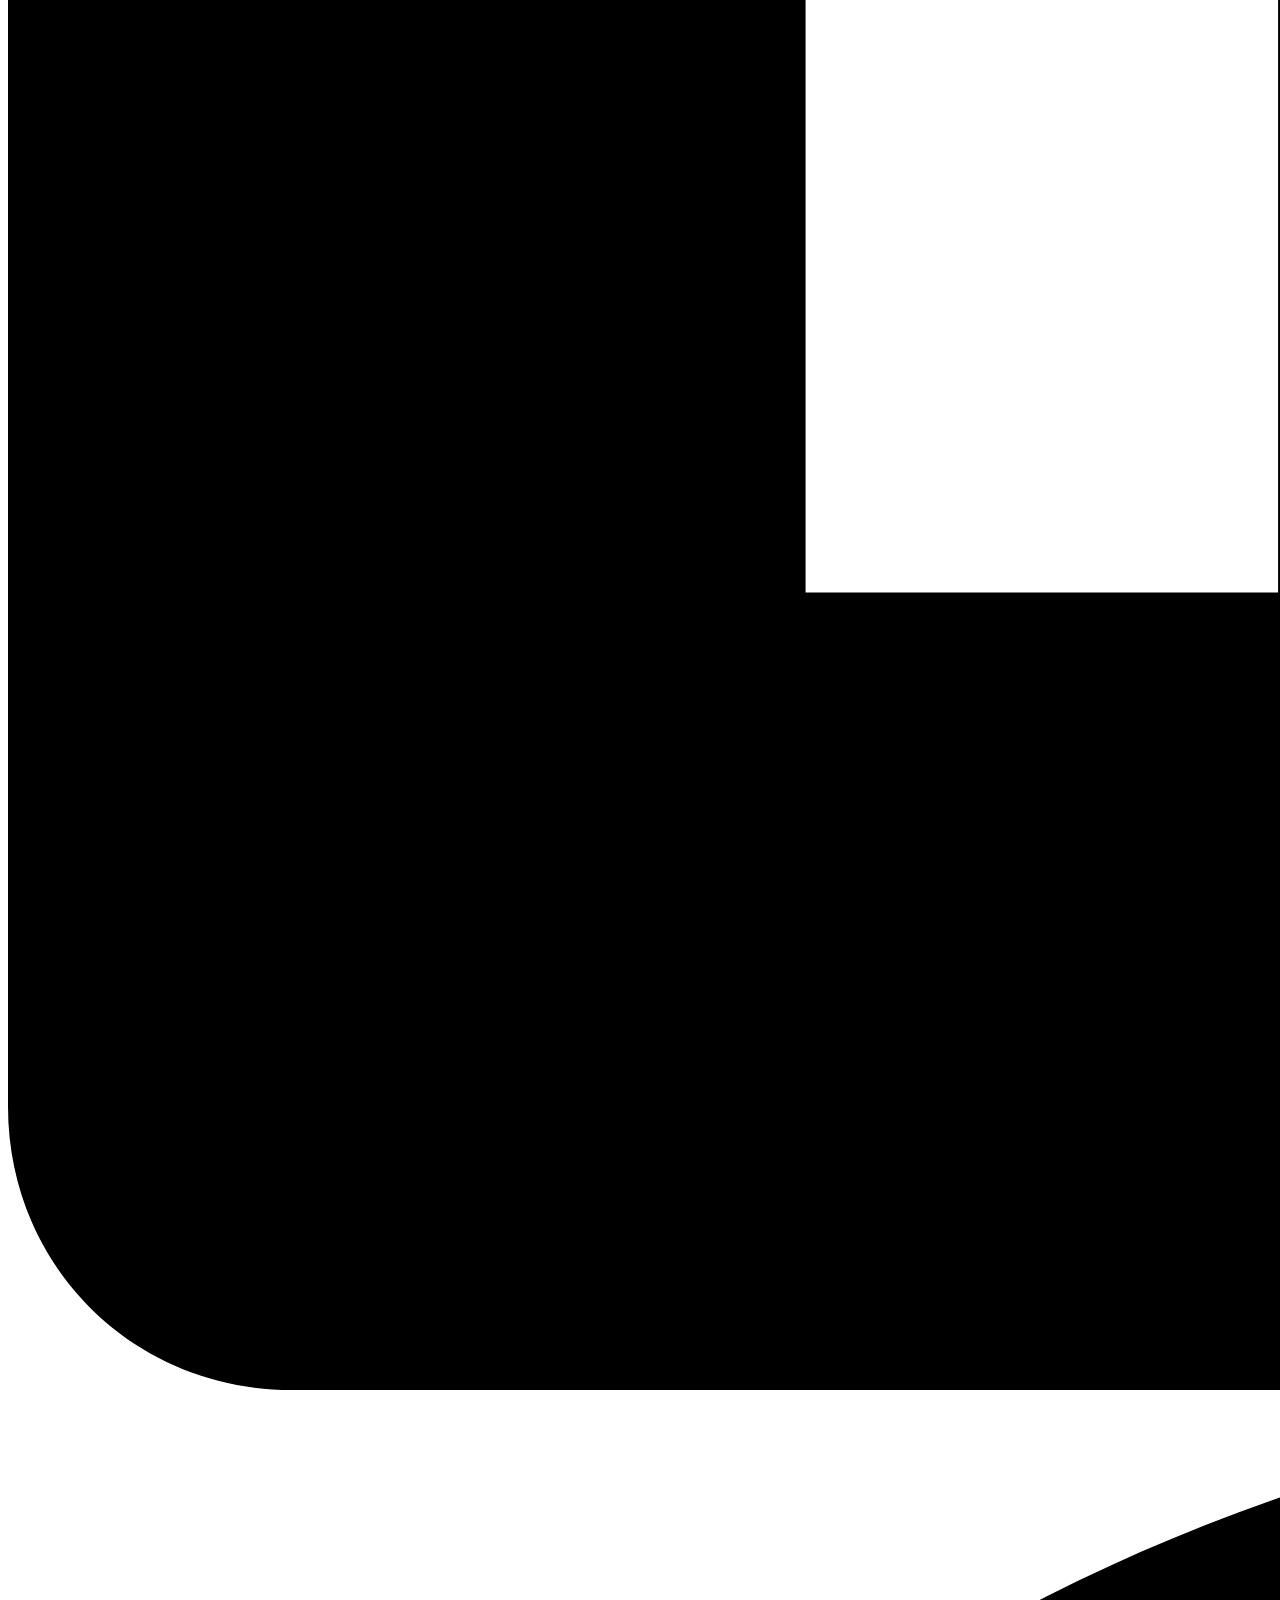
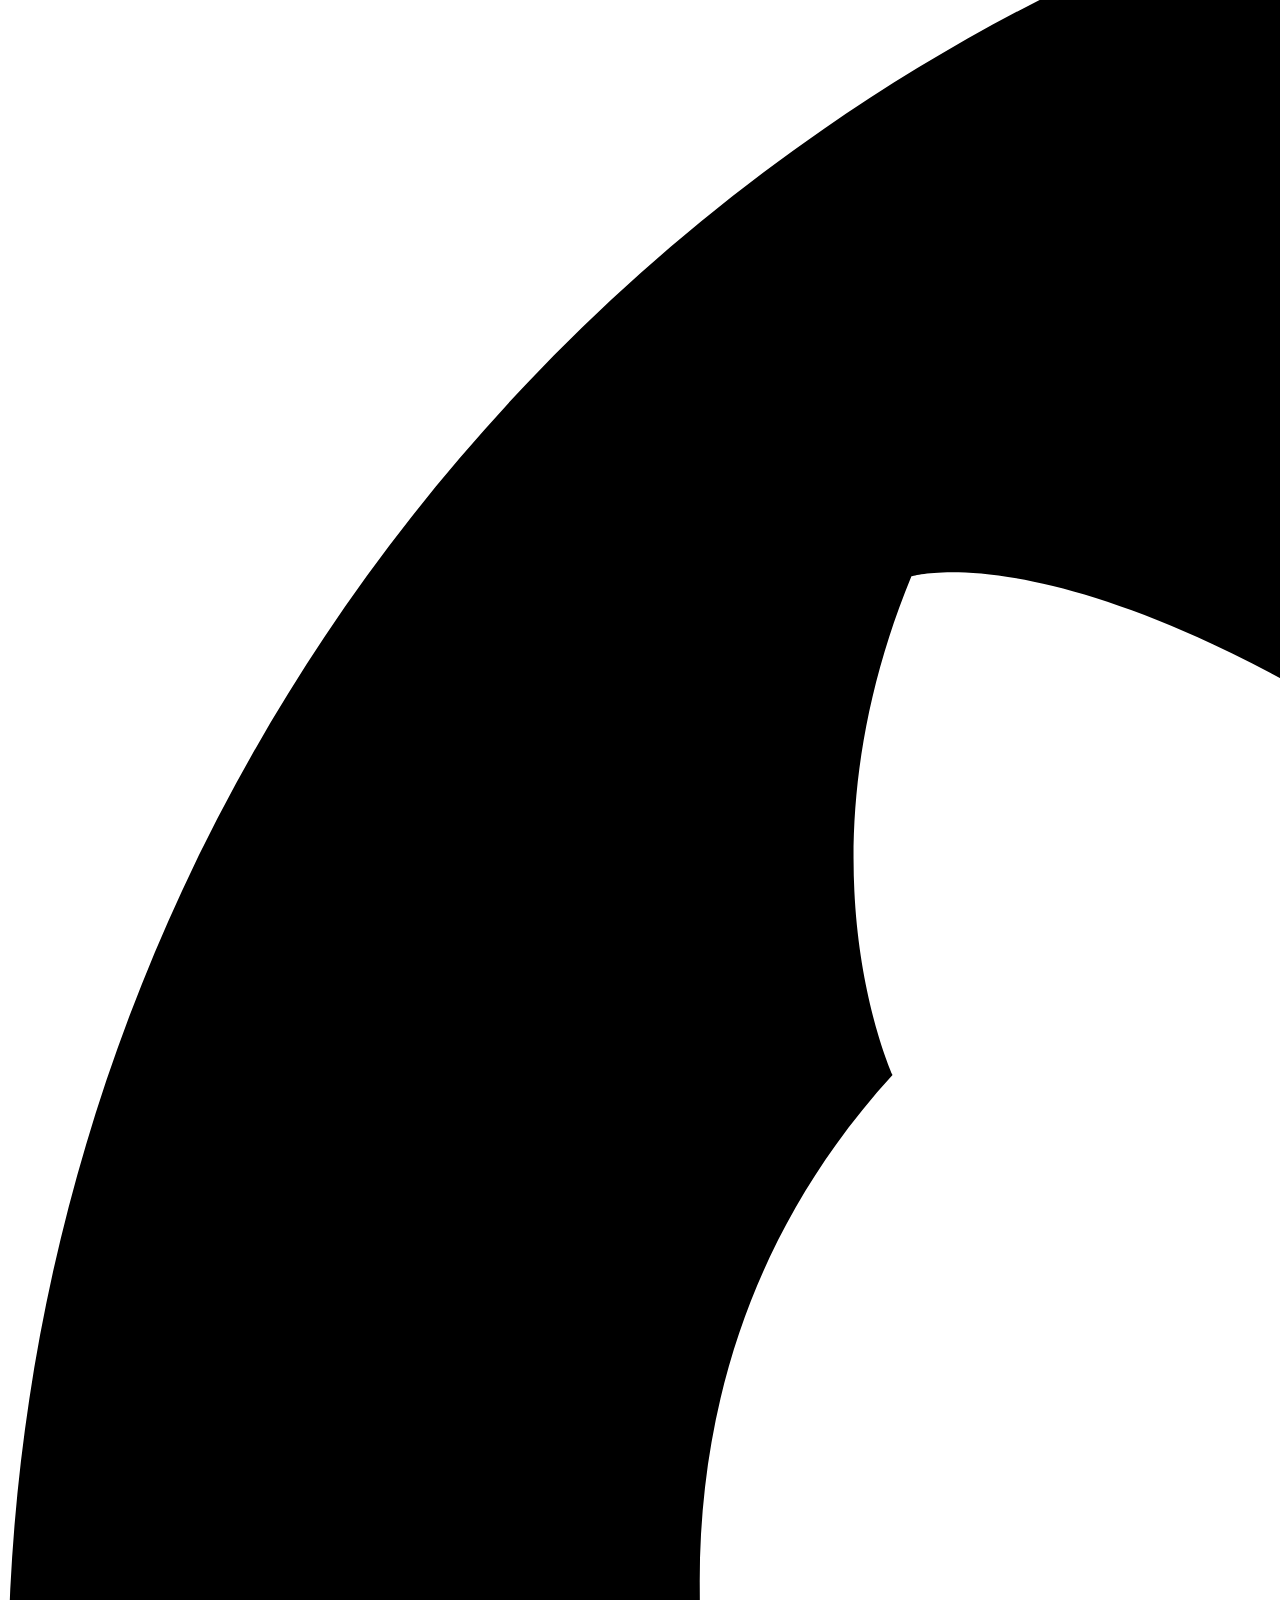
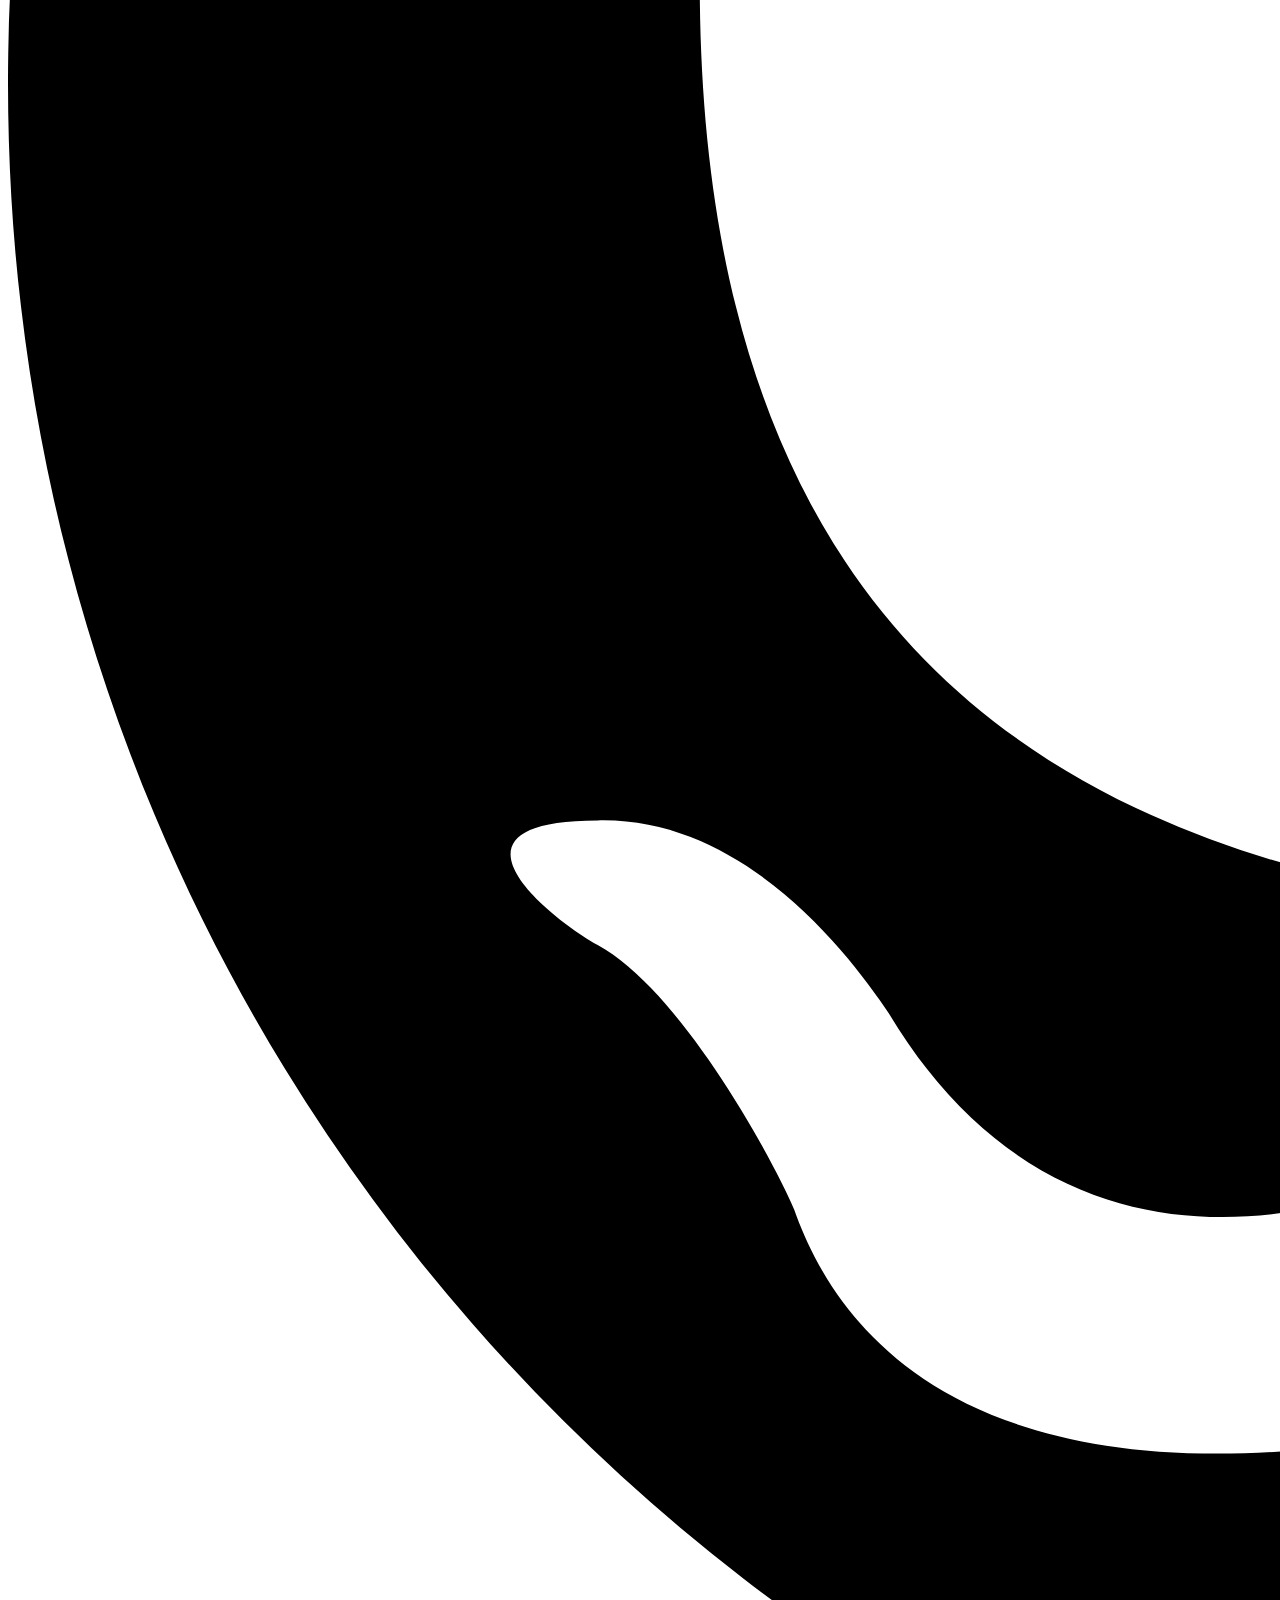
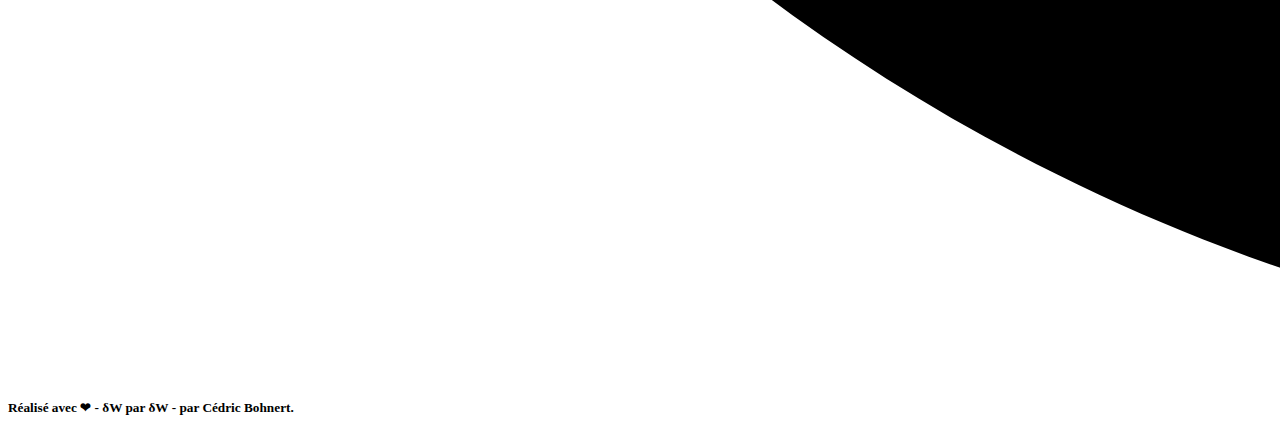
==== commit 69497f85: "minor changes (typo)" ====
--- a/index.html
+++ b/index.html
@@ -71,7 +71,7 @@
                     <p>Web frontend : HTML, CSS, Javascript, W3.CSS, Bootstrap.</p>
                     <p>Web backend : Python, Flask, Django.</p>
                     <p>Design graphique & UI.</p>
-                    <p>Gestion des dépendances & environnements virtuels avec Pip & Conda</p>
+                    <p>Gestion des dépendances & environnements virtuels avec Pip & Conda.</p>
                     <p>Gestion de version de sources avec Git & Github.</p>
                     <p>Méthodologies Agile, CRISP-DM & SCRUM.</p>
 
@@ -147,7 +147,7 @@
             </div>
             
             <div class="col-12 p-5">
-                <h4 class="p-2 bg-teal text-white rounded text-center">Réalisations: Création de contenu</h4>
+                <h4 class="p-2 bg-teal text-white rounded text-center">Réalisations: Création de Contenu</h4>
             </div>
 
             <div class="row p-5">
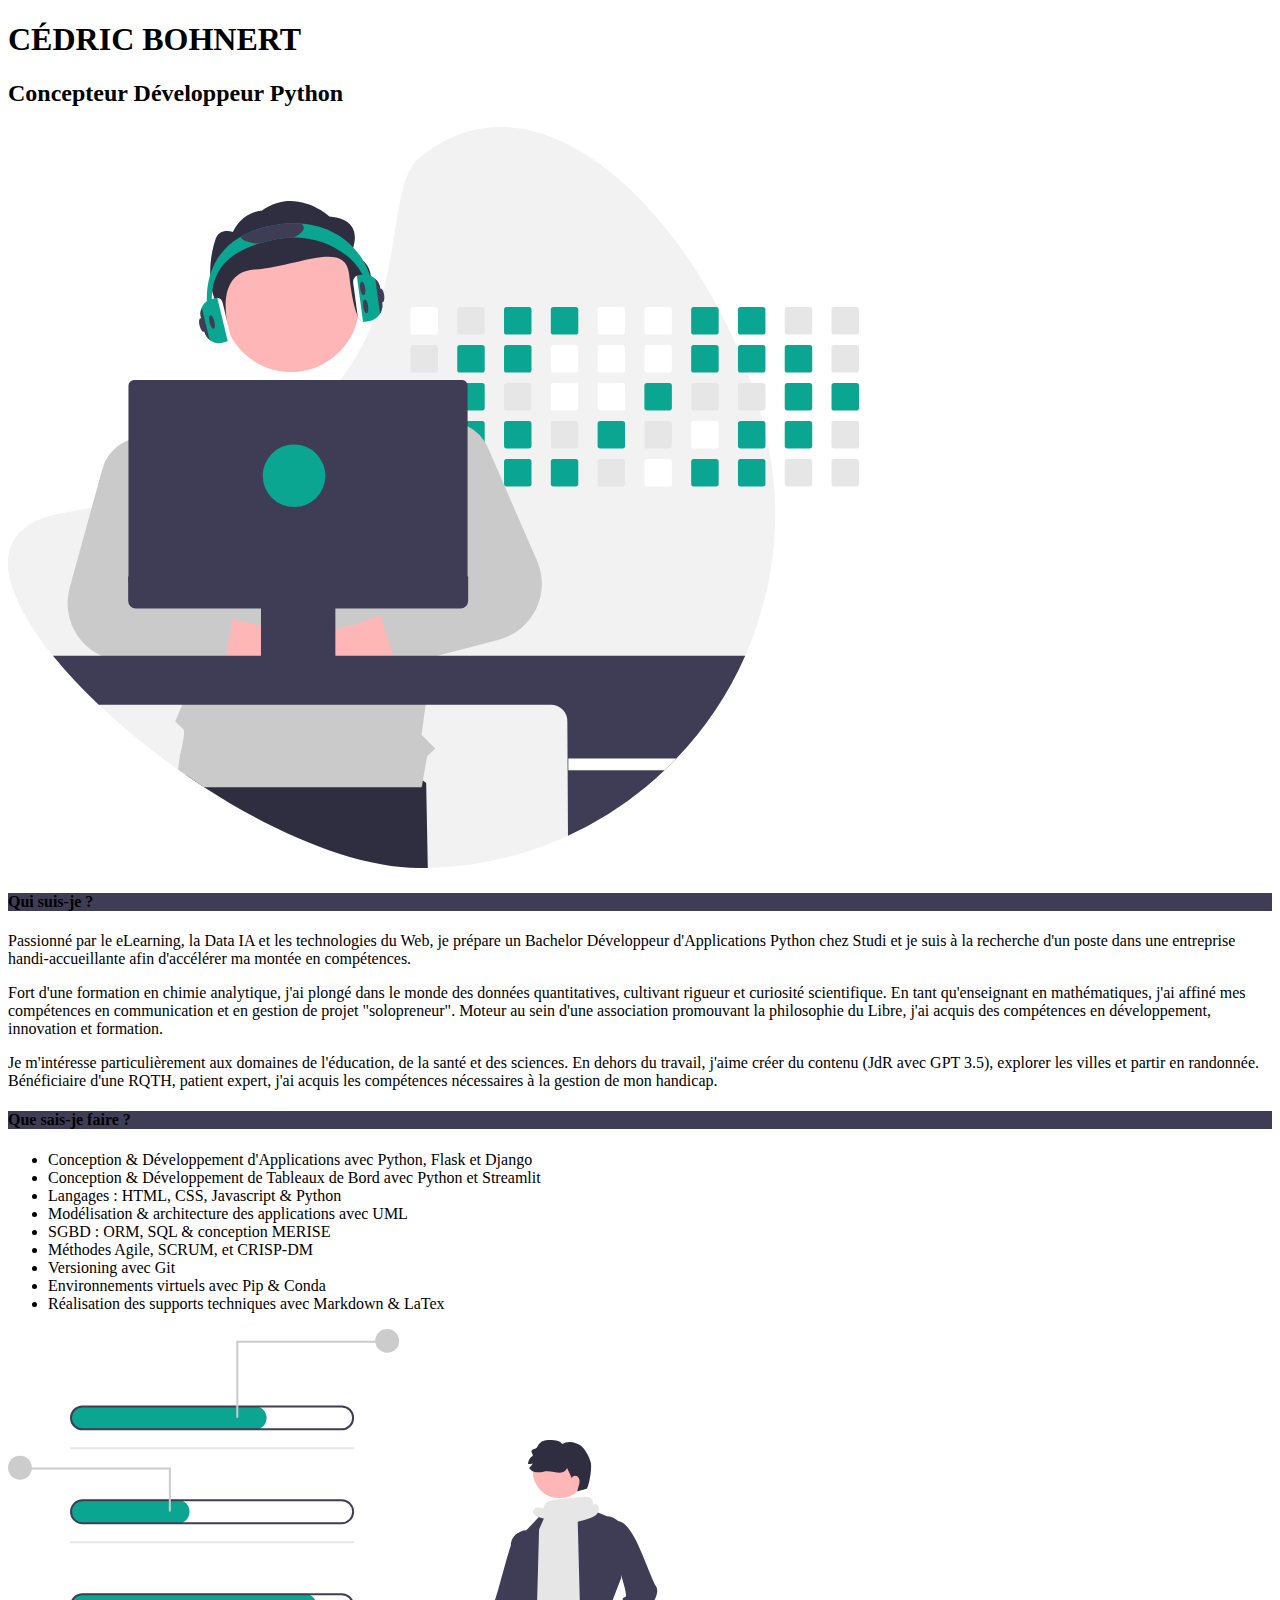
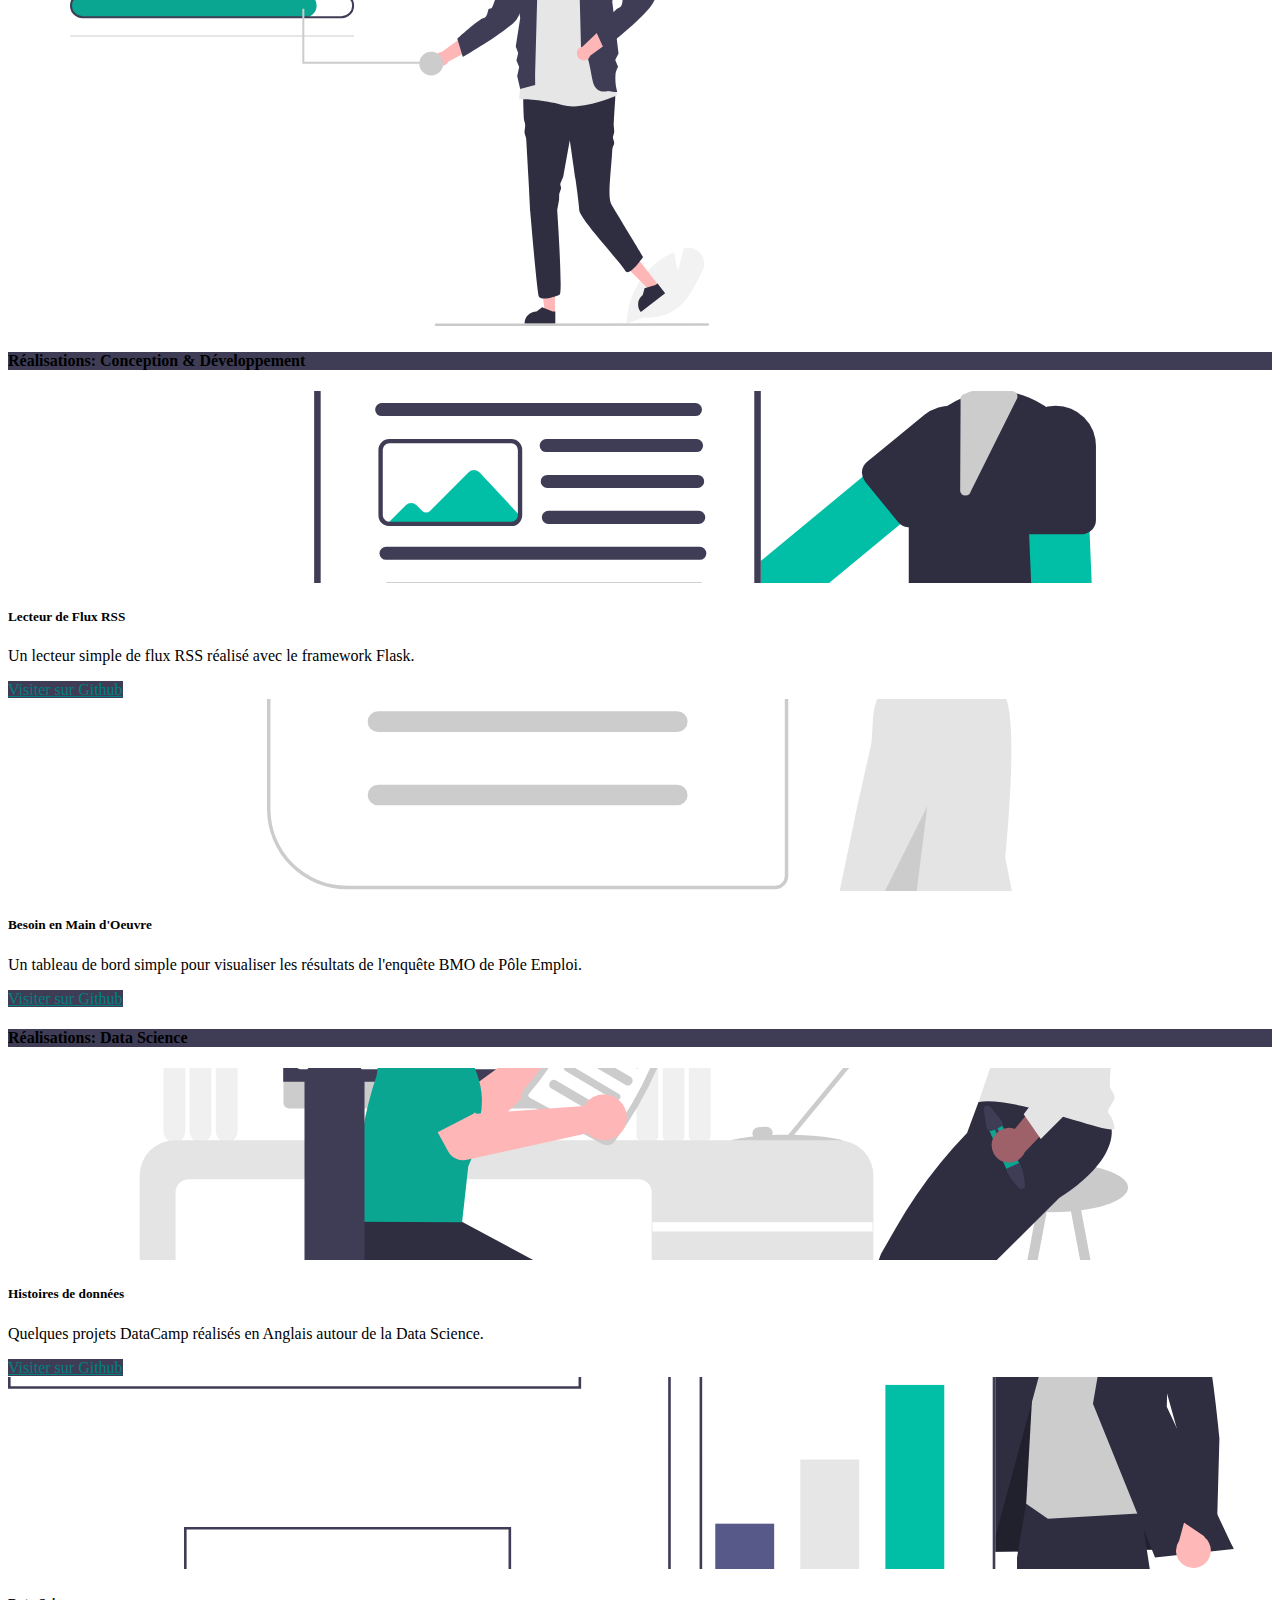
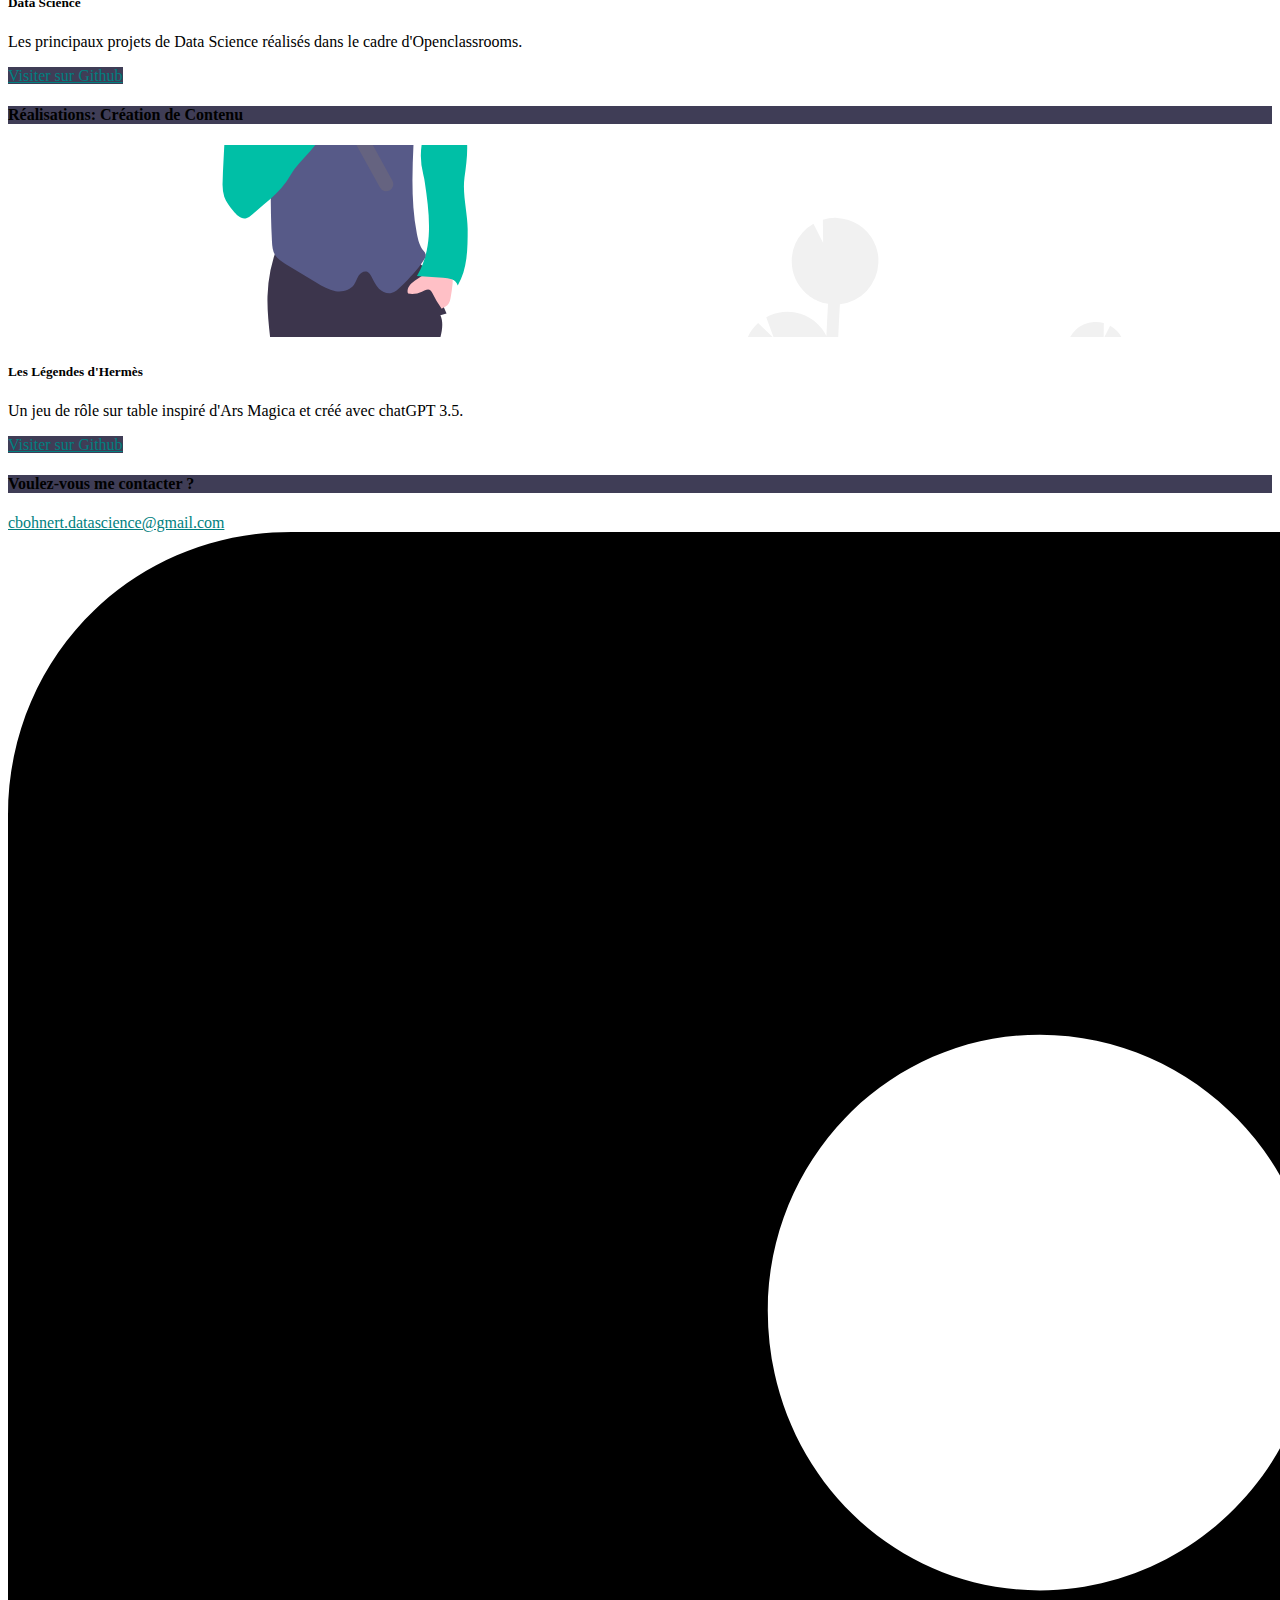
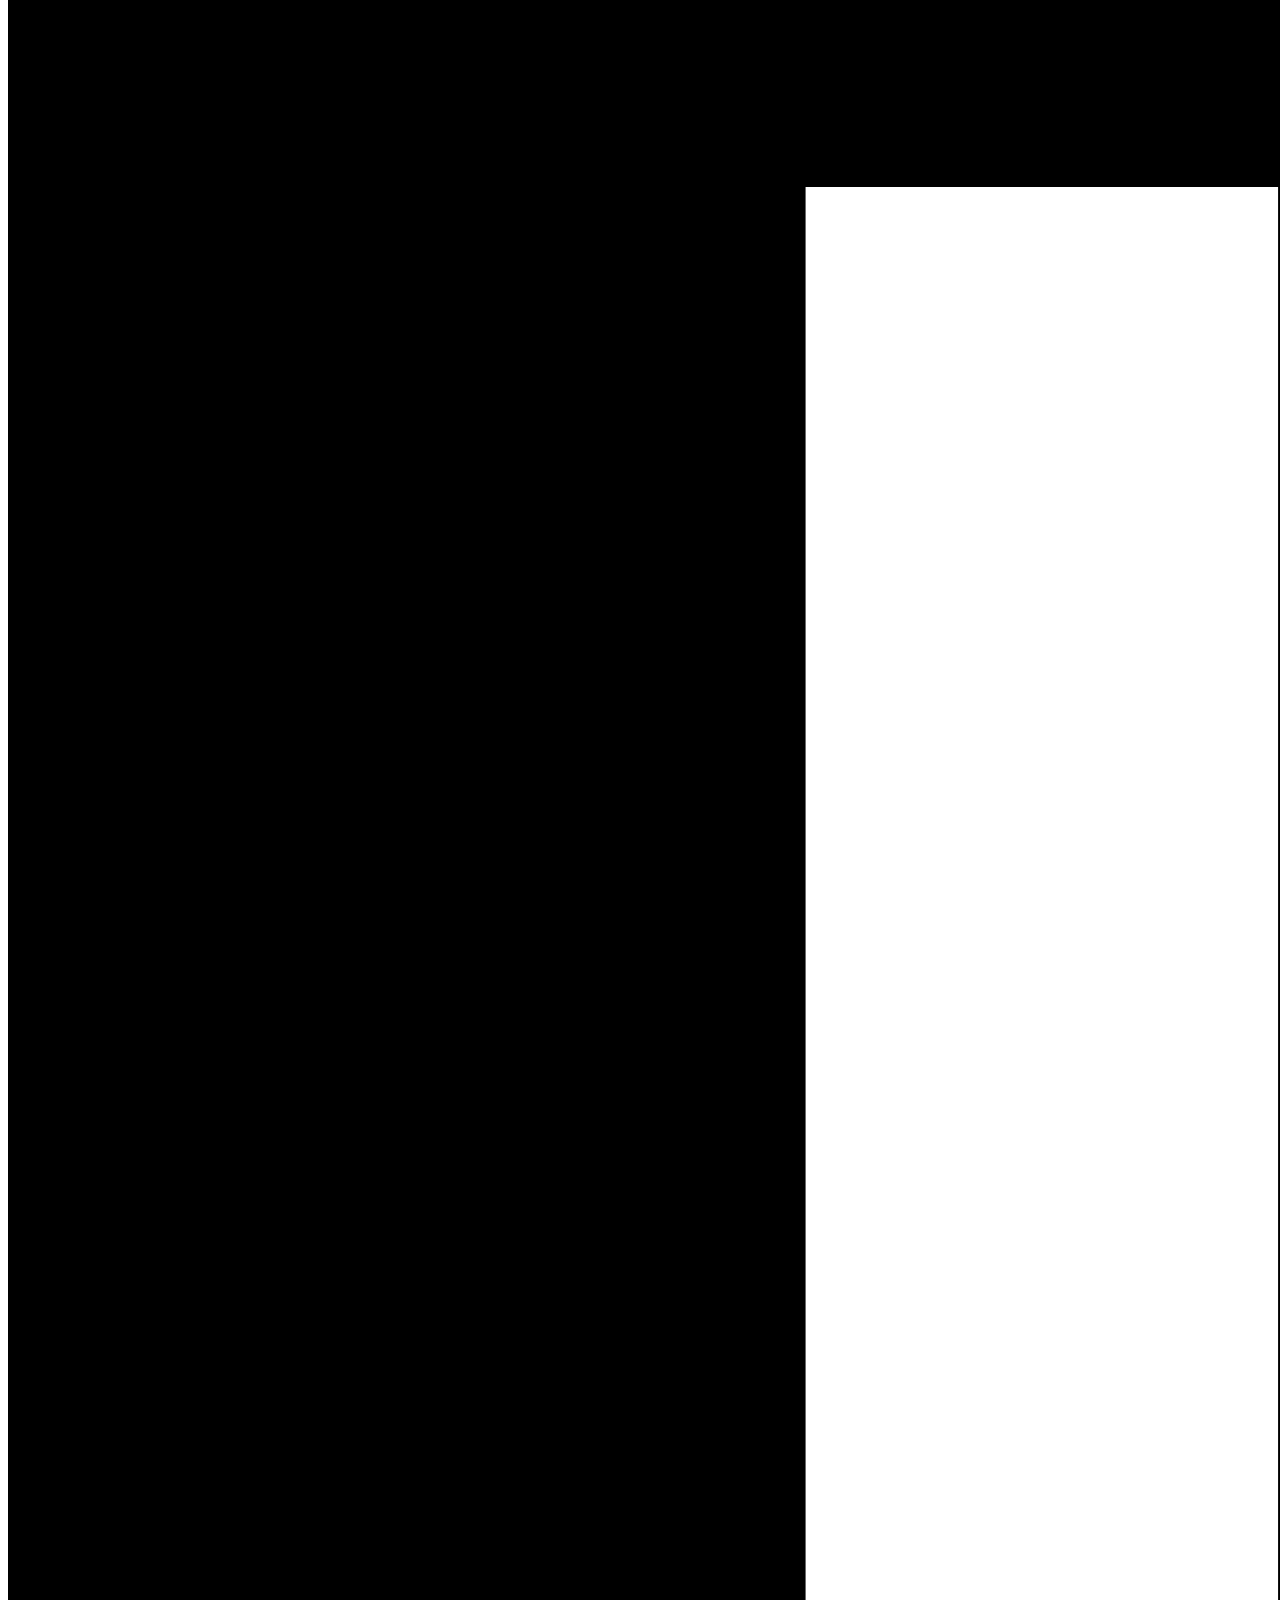
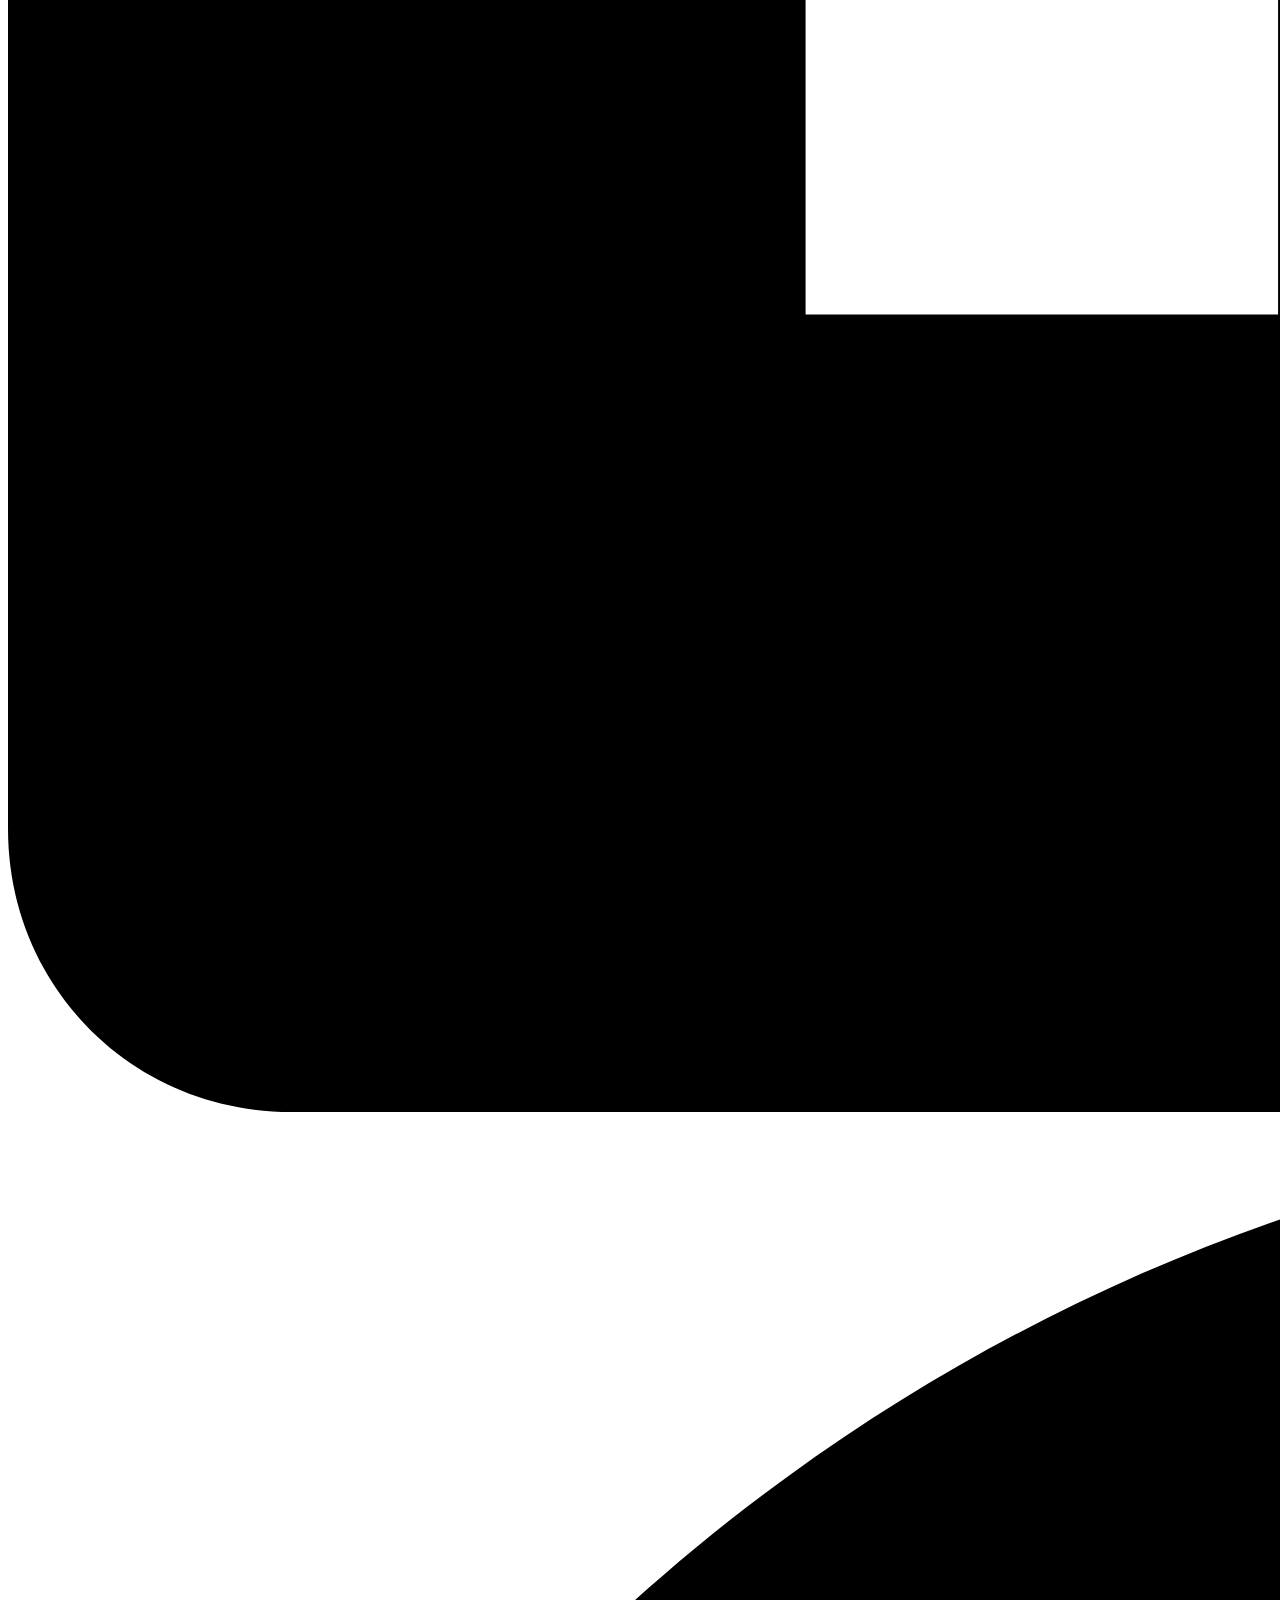
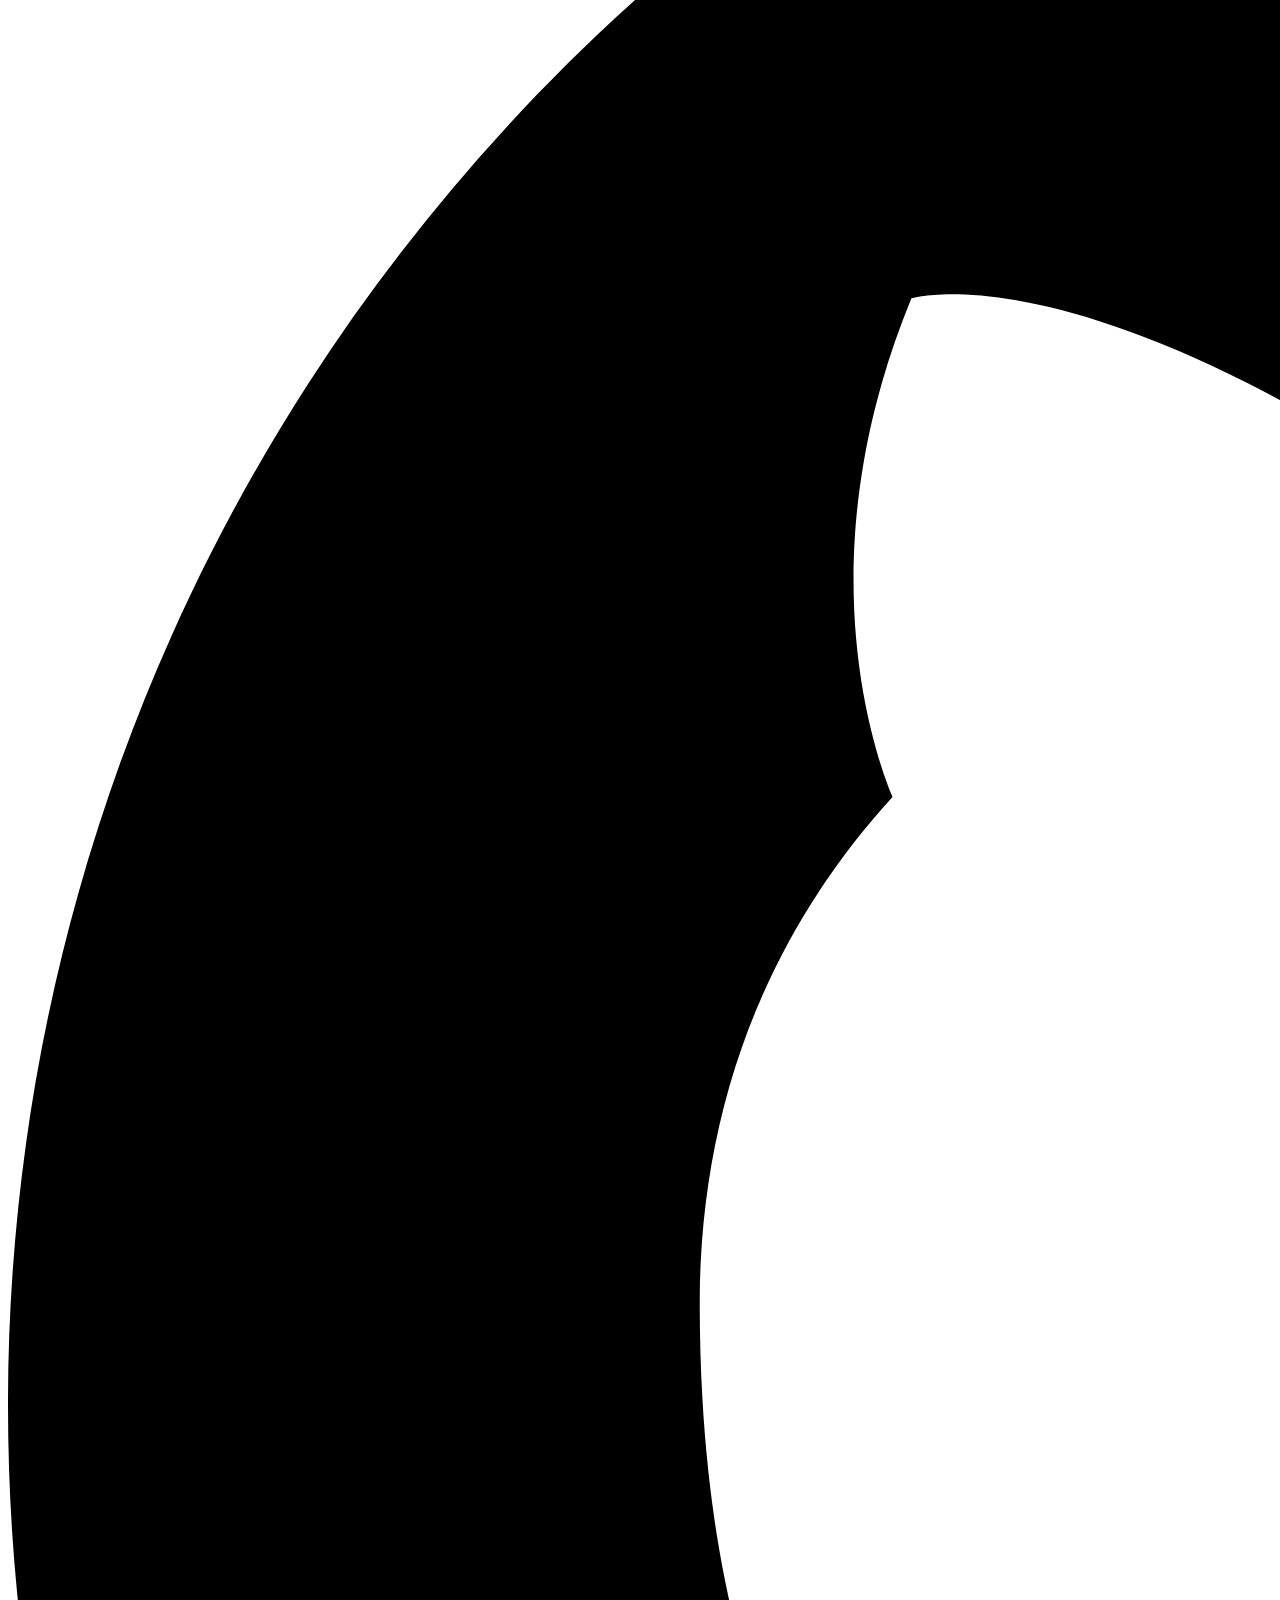
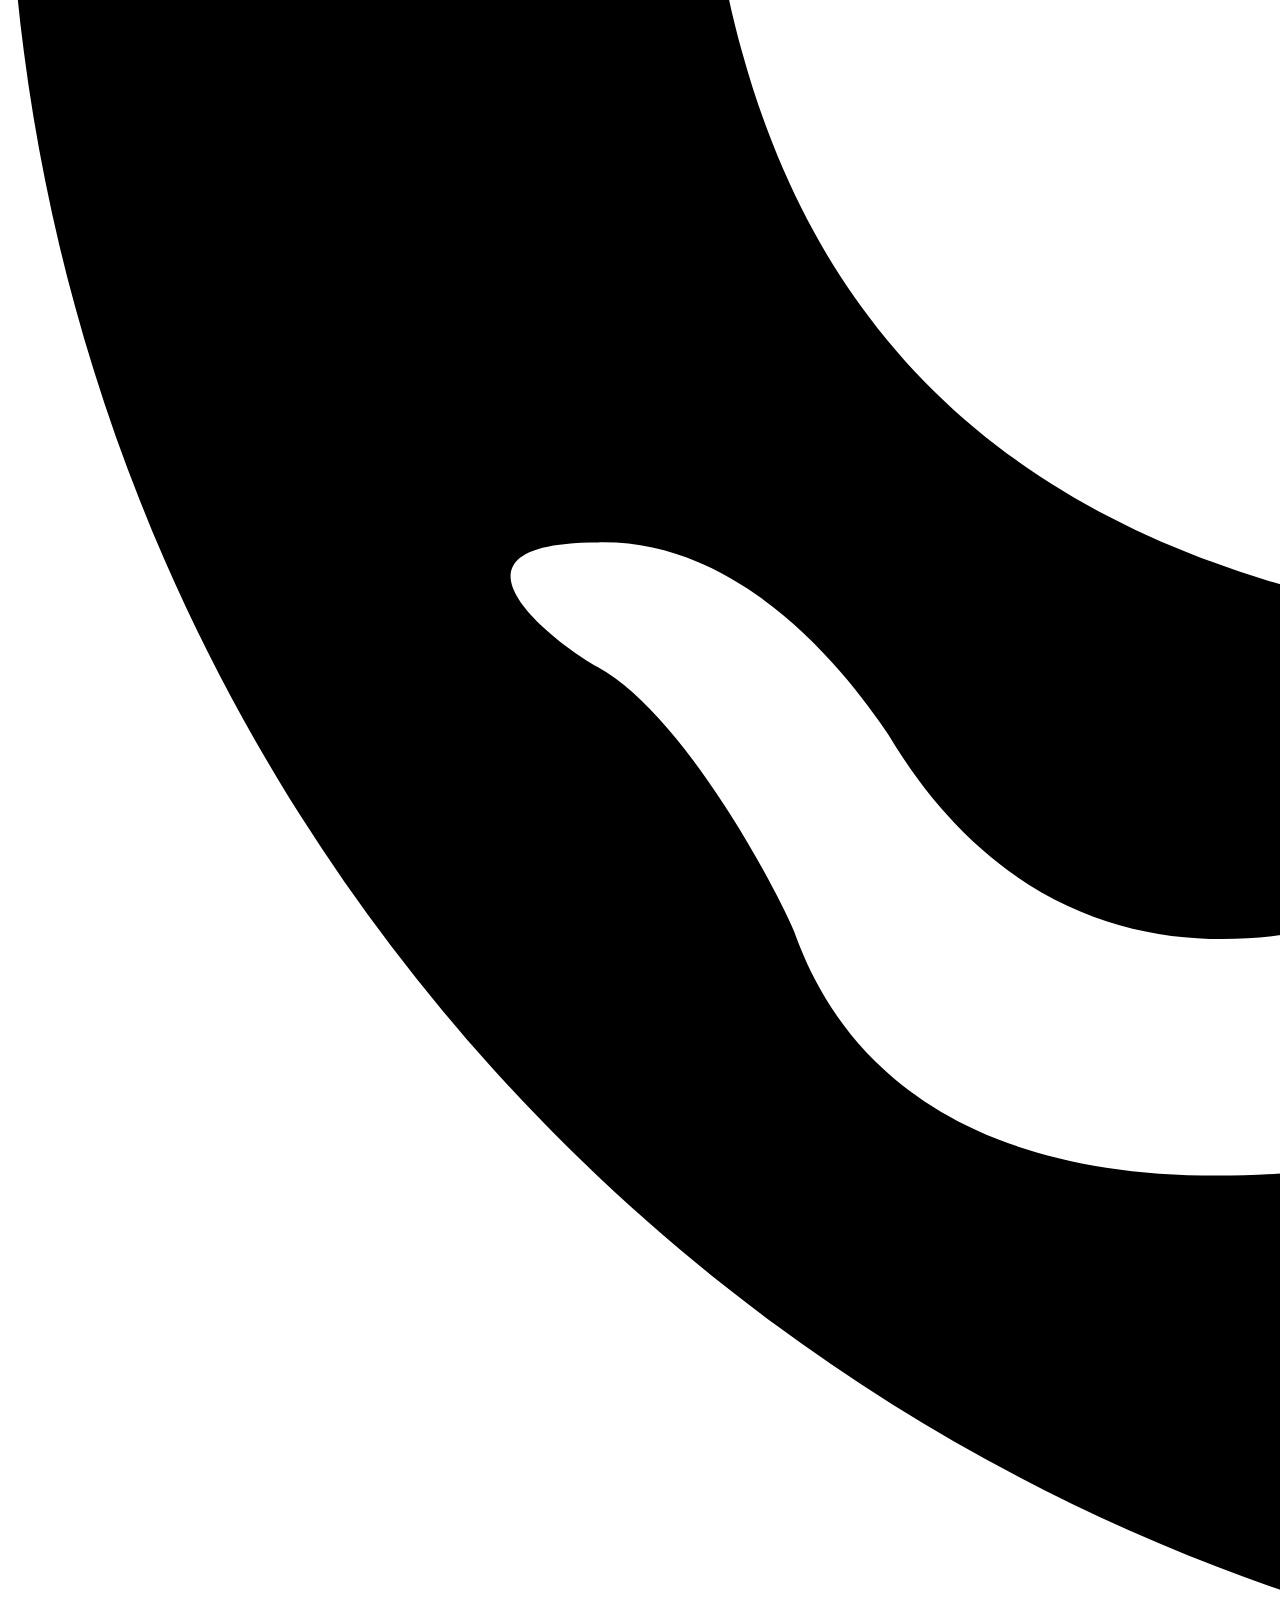
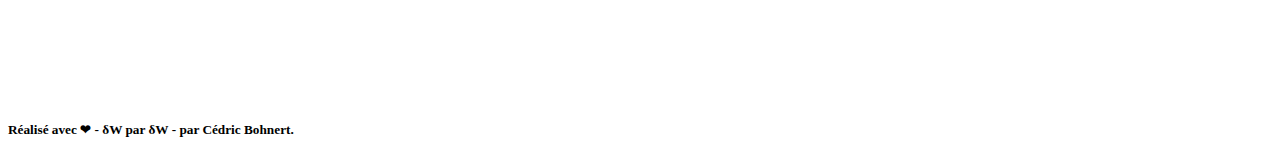
==== commit b08efd96: "index.html - 1.0.0" ====
--- a/index.html
+++ b/index.html
@@ -12,7 +12,7 @@
     <div class="container">
         <!-- Titre -->
         <div class="row p-5">
-            <div class="col-12 text-center">
+            <div class="col-md-12 text-center">
                 <h1 class="display-1">
                     CÉDRIC BOHNERT
                 </h1>
@@ -25,31 +25,26 @@
 
         <!-- Présentation -->
         <div class="row p-5 gx-5">
-            <div class="col-4 align-self-center">
+            <div class="col-md-4 align-self-center">
                 <img class="img-fluid" src="./img/developer_activity.svg" alt="Activité de développeur">
             </div>
-            <div class="col-8 p-5">
+            <div class="col-md-8 p-5">
                 <h4 class="p-2 text-white rounded bg-teal text-center">Qui suis-je ?</h4>
                 <div class="container p-5">
 
-                    <p>
-                        Passionné en perpétuelle évolution dans les domaines de la Data Science et du Machine Learning.                </p>
-                    <p>
+                    <p class="text-justify">
+                        Passionné par le eLearning, la Data IA et les technologies du Web, je prépare un
+                        Bachelor Développeur d'Applications Python chez Studi et je suis à la recherche
+                        d'un poste dans une entreprise handi-accueillante afin d'accélérer ma montée en
+                        compétences.
+                    </p>
+                    <p class="text-justify">
                         Fort d'une formation en chimie analytique, j'ai plongé dans le monde des données quantitatives, cultivant rigueur et curiosité scientifique.
-                    </p>
-                    <p>
                         En tant qu'enseignant en mathématiques, j'ai affiné mes compétences en communication et en gestion de projet "solopreneur".
-                    </p>
-                    <p>
                         Moteur au sein d'une association promouvant la philosophie du Libre, j'ai acquis des compétences en développement, innovation et formation.                </p>
-                    <p>
-                        Ayant de solides bases en Python & son écosystème Data Science, je désire, avec détermination et motivation, poursuivre une formation en alternance pour accélérer ma montée en compétence, puis valider un diplôme en Data Science et IA.                </p>
-                    <p>
-                        Je m'intéresse particulièrement aux domaines de l'éducation, de la santé et des sciences.                </p>
-                    <p>
+                    <p class="text-justify">
+                        Je m'intéresse particulièrement aux domaines de l'éducation, de la santé et des sciences.
                         En dehors du travail, j'aime créer du contenu (JdR avec GPT 3.5), explorer les villes et partir en randonnée.
-                    </p>
-                    <p>
                         Bénéficiaire d'une RQTH, patient expert, j'ai acquis les compétences nécessaires à la gestion de mon handicap.
                     </p>
 
@@ -60,25 +55,24 @@
 
         <!-- Compétences -->
         <div class="row p-5 gx-5">
-            <div class="col-8 p-5">
+            <div class="col-md-8 p-5">
                 <h4 class="p-2 bg-teal text-white rounded text-center">Que sais-je faire ?</h4>
                 <div class="container p-5">
-
-                    <p>Écosystème Python : Numpy, Pandas, Matplotlib, Seaborn.</p>
-                    <p>Analyse statistique exploratoire et modélisation statistique avec Scipy & Statsmodels.</p>
-                    <p>Apprentissage automatique avec Scikit-Learn.</p>
-                    <p>Réalisation des supports techniques avec Jupyter Notebook, Markdown & LaTex.</p>
-                    <p>Web frontend : HTML, CSS, Javascript, W3.CSS, Bootstrap.</p>
-                    <p>Web backend : Python, Flask, Django.</p>
-                    <p>Design graphique & UI.</p>
-                    <p>Gestion des dépendances & environnements virtuels avec Pip & Conda.</p>
-                    <p>Gestion de version de sources avec Git & Github.</p>
-                    <p>Méthodologies Agile, CRISP-DM & SCRUM.</p>
-
+                    <ul>
+                        <li>Conception & Développement d'Applications avec Python, Flask et Django</li>
+                        <li>Conception & Développement de Tableaux de Bord avec Python et Streamlit</li>
+                        <li>Langages : HTML, CSS, Javascript & Python</li>
+                        <li>Modélisation & architecture des applications avec UML</li>
+                        <li>SGBD : ORM, SQL & conception MERISE</li>
+                        <li>Méthodes Agile, SCRUM, et CRISP-DM</li>
+                        <li>Versioning avec Git</li>
+                        <li>Environnements virtuels avec Pip & Conda</li>
+                        <li>Réalisation des supports techniques avec Markdown & LaTex</li>
+                    </ul>
                 </div>
                   
             </div>
-            <div class="col-4 align-self-center">
+            <div class="col-md-4 align-self-center">
                 <img class="img-fluid" src="./img/skills.svg" alt="Compétences de développeur">
             </div>
         </div>
@@ -87,12 +81,12 @@
         <!-- Réalisations -->
         <div class="row p-5">
 
-            <div class="col-12 p-5">
+            <div class="col-md-12 p-5">
                 <h4 class="p-2 bg-teal text-white rounded text-center">Réalisations: Conception & Développement</h4>
             </div>
 
             <div class="row p-5">
-                <div class="col-4 d-flex align-items-stretch">
+                <div class="col-md-4 d-flex align-items-stretch">
                     <div class="card">
                         <img src="img/news.svg" class="card-img-top" alt="Feedreaderweb">
                       
@@ -103,7 +97,7 @@
                         </div>
                       </div>                      
                 </div>
-                <div class="col-4 d-flex align-items-stretch">
+                <div class="col-md-4 d-flex align-items-stretch">
                     <div class="card">
                         <img src="img/job_hunt.svg" class="card-img-top" alt="Dashboard PE BMO">
 
@@ -116,12 +110,12 @@
                 </div>
             </div>
 
-            <div class="col-12 p-5">
+            <div class="col-md-12 p-5">
                 <h4 class="p-2 bg-teal text-white rounded text-center">Réalisations: Data Science</h4>
             </div>
 
             <div class="row p-5">
-                <div class="col-4 d-flex align-items-stretch">
+                <div class="col-md-4 d-flex align-items-stretch">
                     <div class="card">
                         <img src="img/working_experiences.svg" class="card-img-top" alt="Logo DataCamp">
                       
@@ -133,7 +127,7 @@
                       </div>                      
                 </div>
                 
-                <div class="col-4 d-flex align-items-stretch">
+                <div class="col-md-4 d-flex align-items-stretch">
                     <div class="card">
                         <img src="img/all_the_data.svg" class="card-img-top" alt="All the Data">
                       
@@ -146,12 +140,12 @@
                 </div>
             </div>
             
-            <div class="col-12 p-5">
+            <div class="col-md-12 p-5">
                 <h4 class="p-2 bg-teal text-white rounded text-center">Réalisations: Création de Contenu</h4>
             </div>
 
             <div class="row p-5">
-                <div class="col-4 d-flex align-items-stretch">
+                <div class="col-md-4 d-flex align-items-stretch">
                     <div class="card">
                         <img src="img/treasure.svg" class="card-img-top" alt="Chasse au trésor">
 
@@ -168,25 +162,25 @@
 
         <!-- Footer -->
         <div class="row p-5">
-            <div class="col-12 p-5">
+            <div class="col-md-12 p-5">
                 <h4 class="p-2 bg-teal text-white rounded text-center">Voulez-vous me contacter ?</h4>
             </div>
         </div>
         <div class="row justify-content-center">
             <div class="row p-2 mb-5">
-                <div class="col-12 display-5 text-center mb-5">
+                <div class="col-md-12 display-5 text-center mb-5">
                     <a  href="mailto:cbohnert.datascience@gmail.com">cbohnert.datascience@gmail.com</a>
                 </div>
             </div>
-            <div class="col-2 text-center">
+            <div class="col-md-2 text-center">
                 <a  href="https://www.linkedin.com/in/cedricbohnert/" target="_blank"><img class="img-fluid" src="./img/linkedin.svg"></a>
             </div>
-            <div class="col-2 text-center">
+            <div class="col-md-2 text-center">
                 <a href="https://github.com/cbohnert67/" target="_blank"><img class="img-fluid" src="./img/github.svg"></a>
             </div>
         </div>
         <div class="row p-2">
-            <div class="col-12 text-center">
+            <div class="col-md-12 text-center">
                 <h5 class="p-5">Réalisé avec ❤ - δW par δW - par Cédric Bohnert.</h5>
             </div>
         </div>
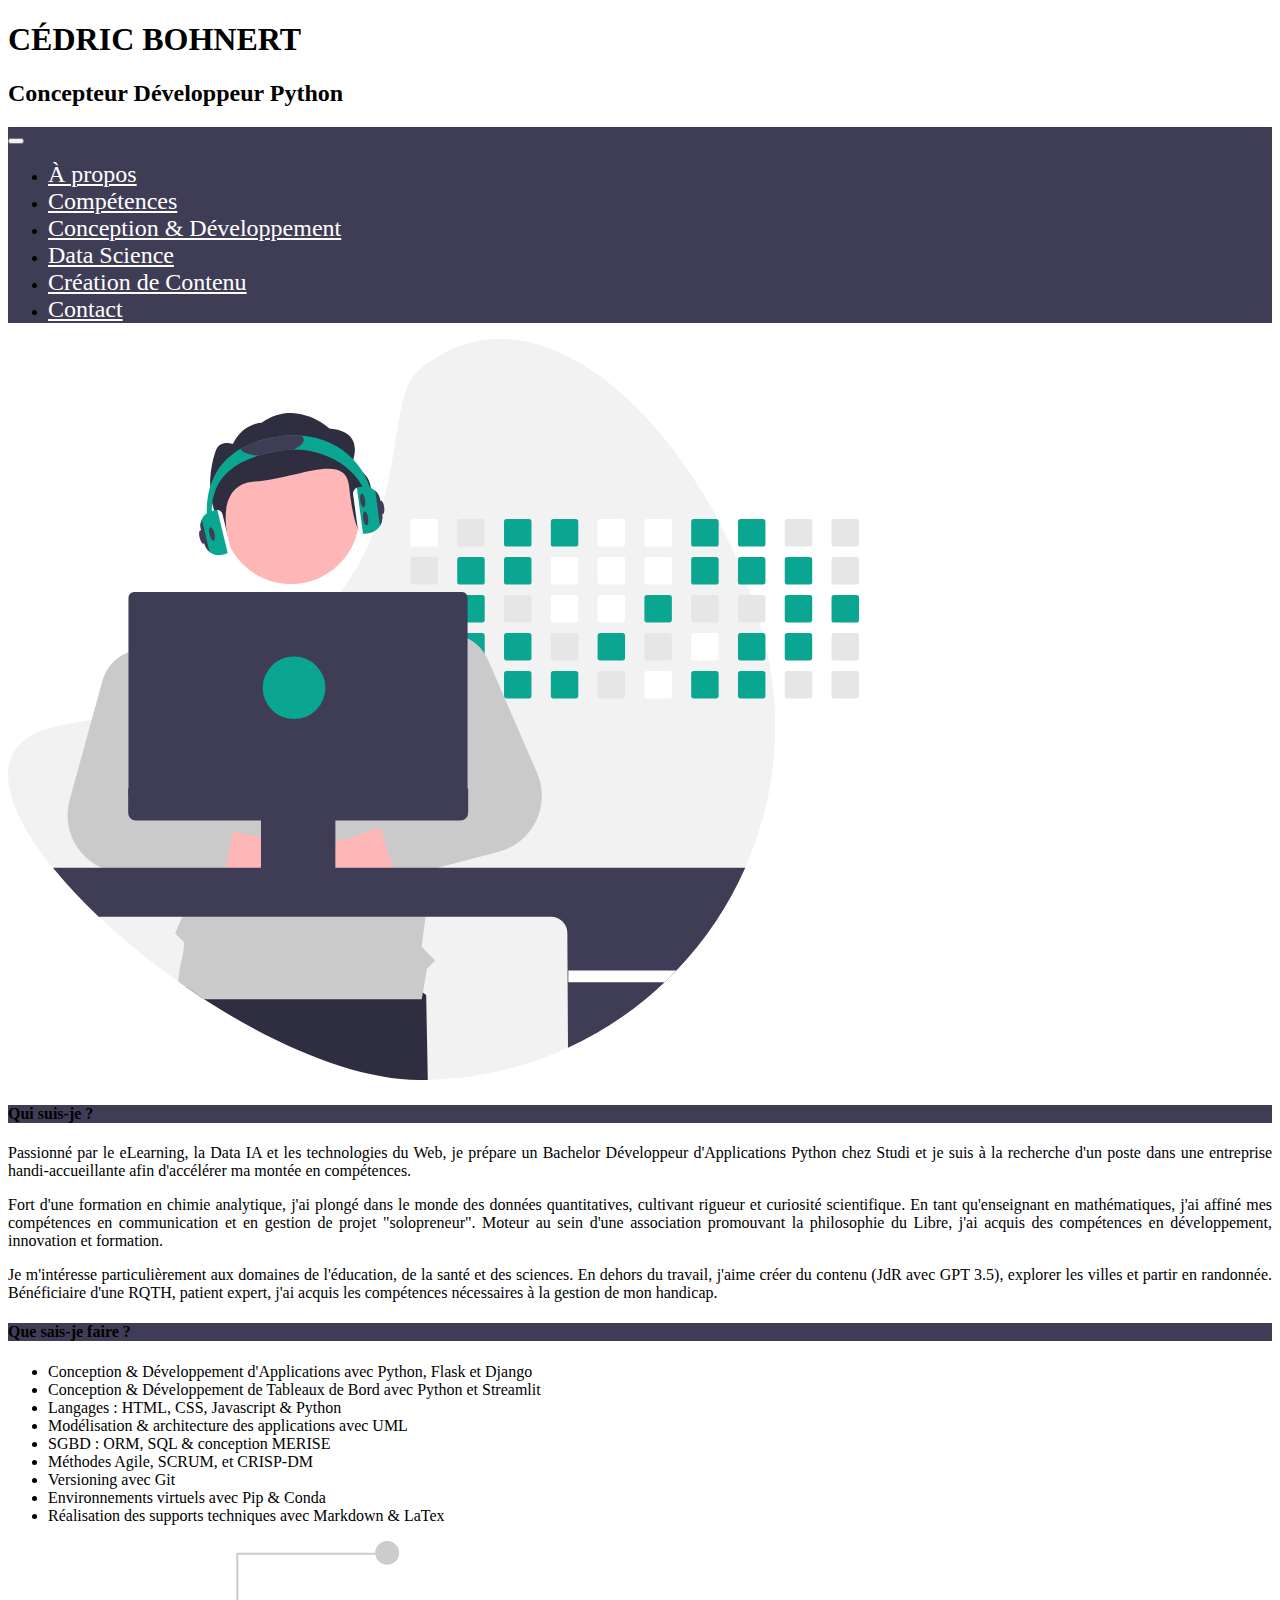
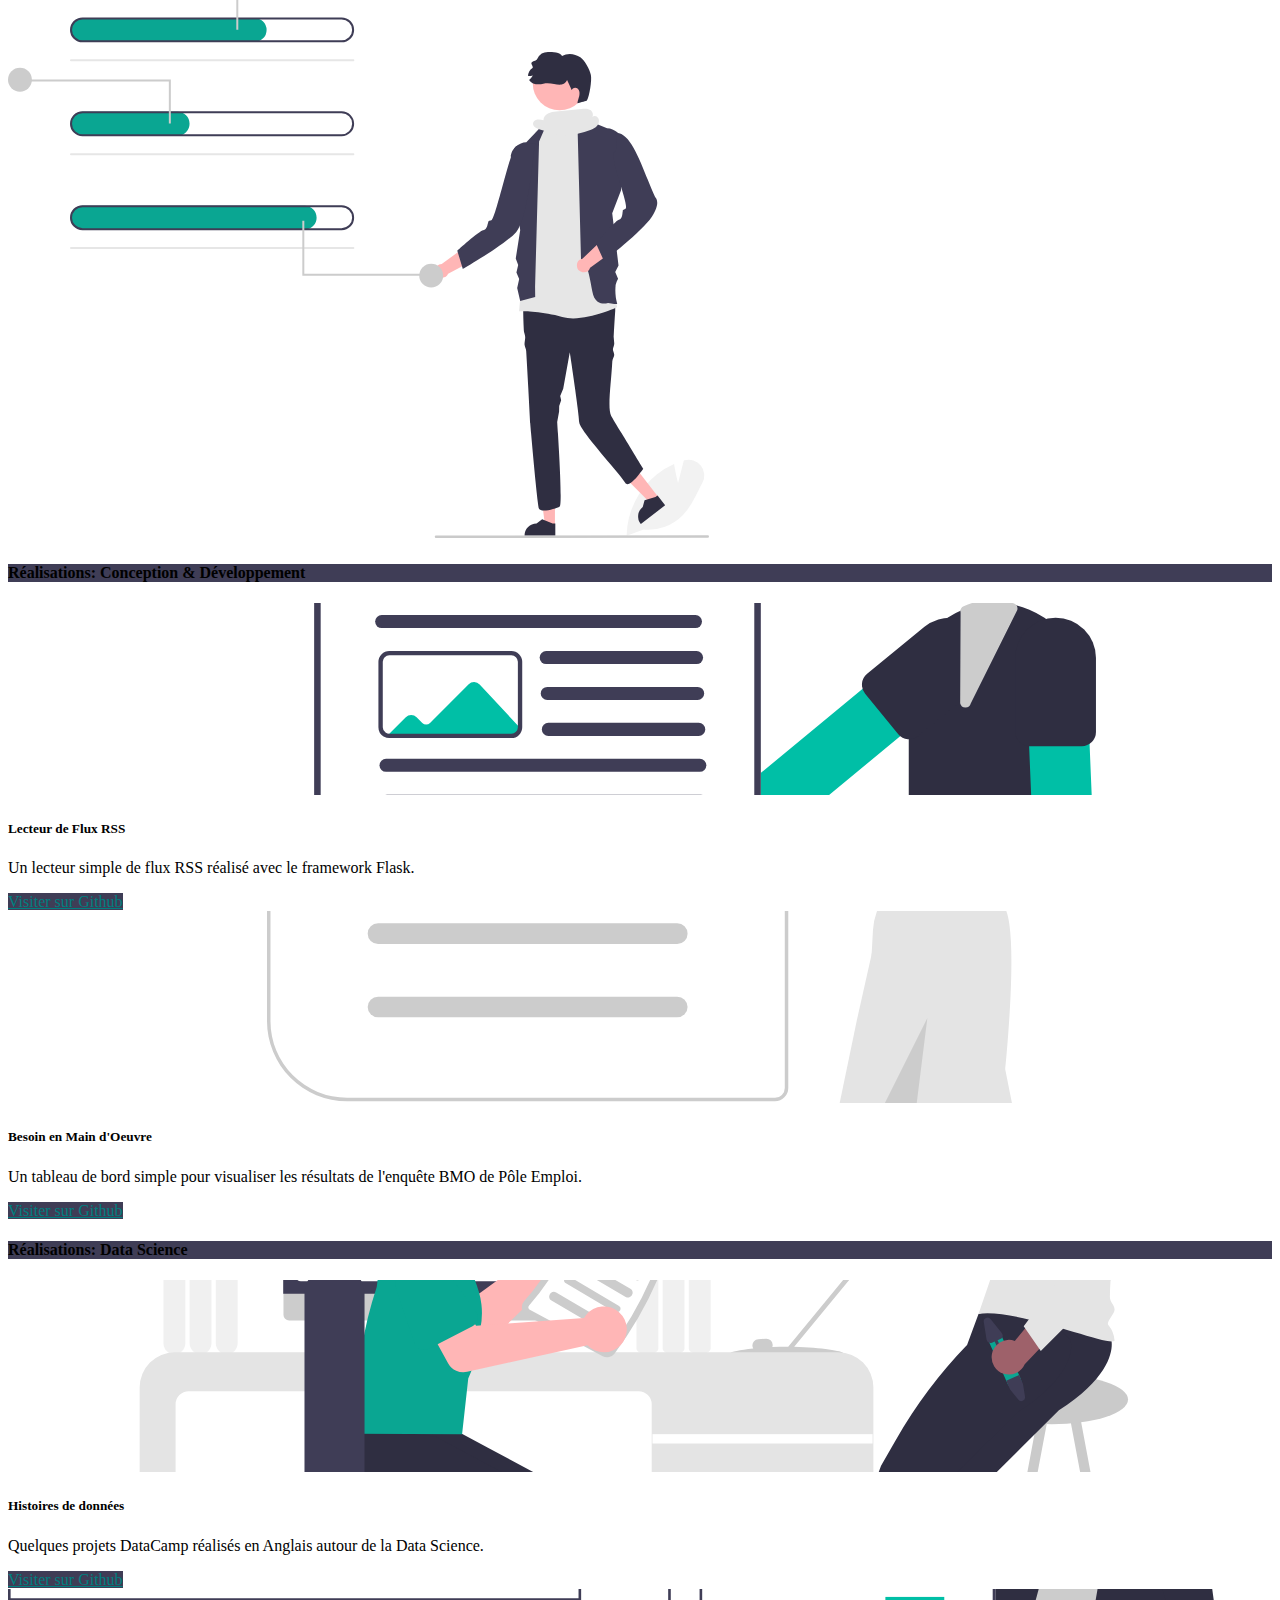
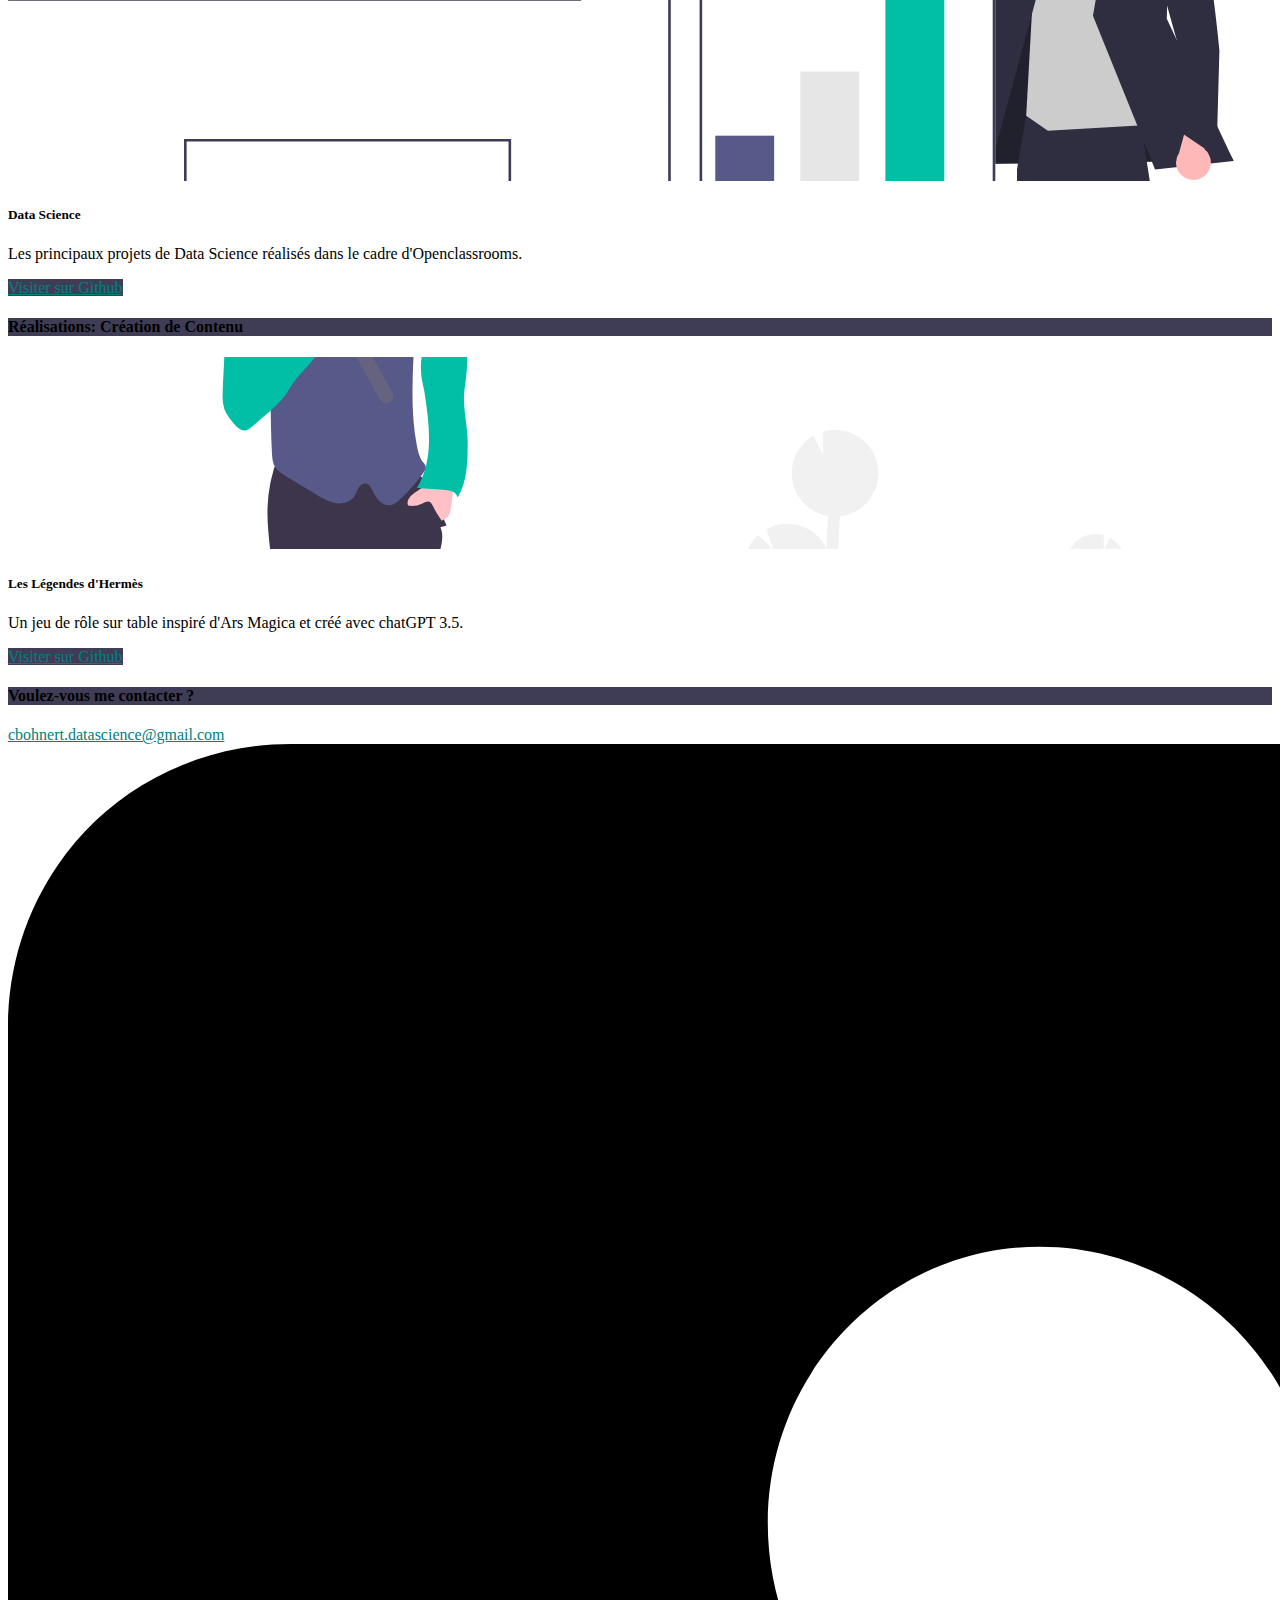
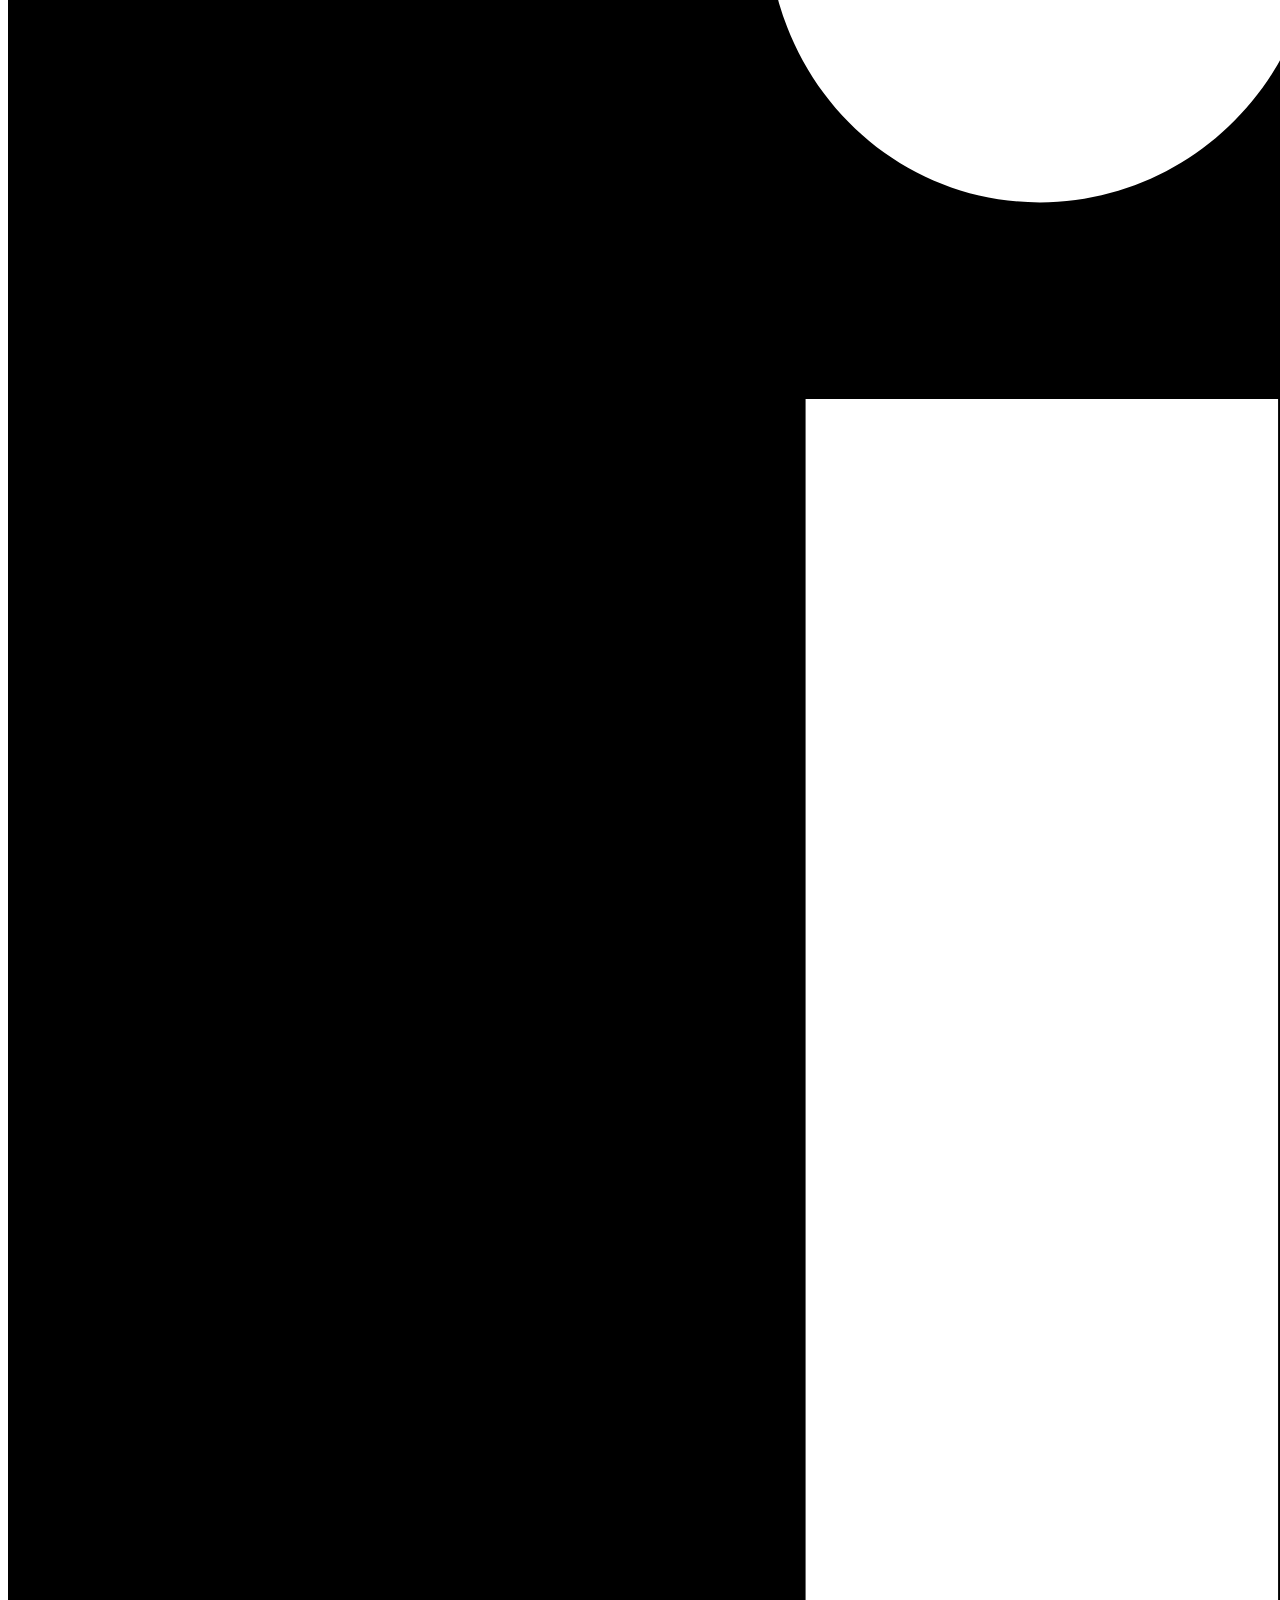
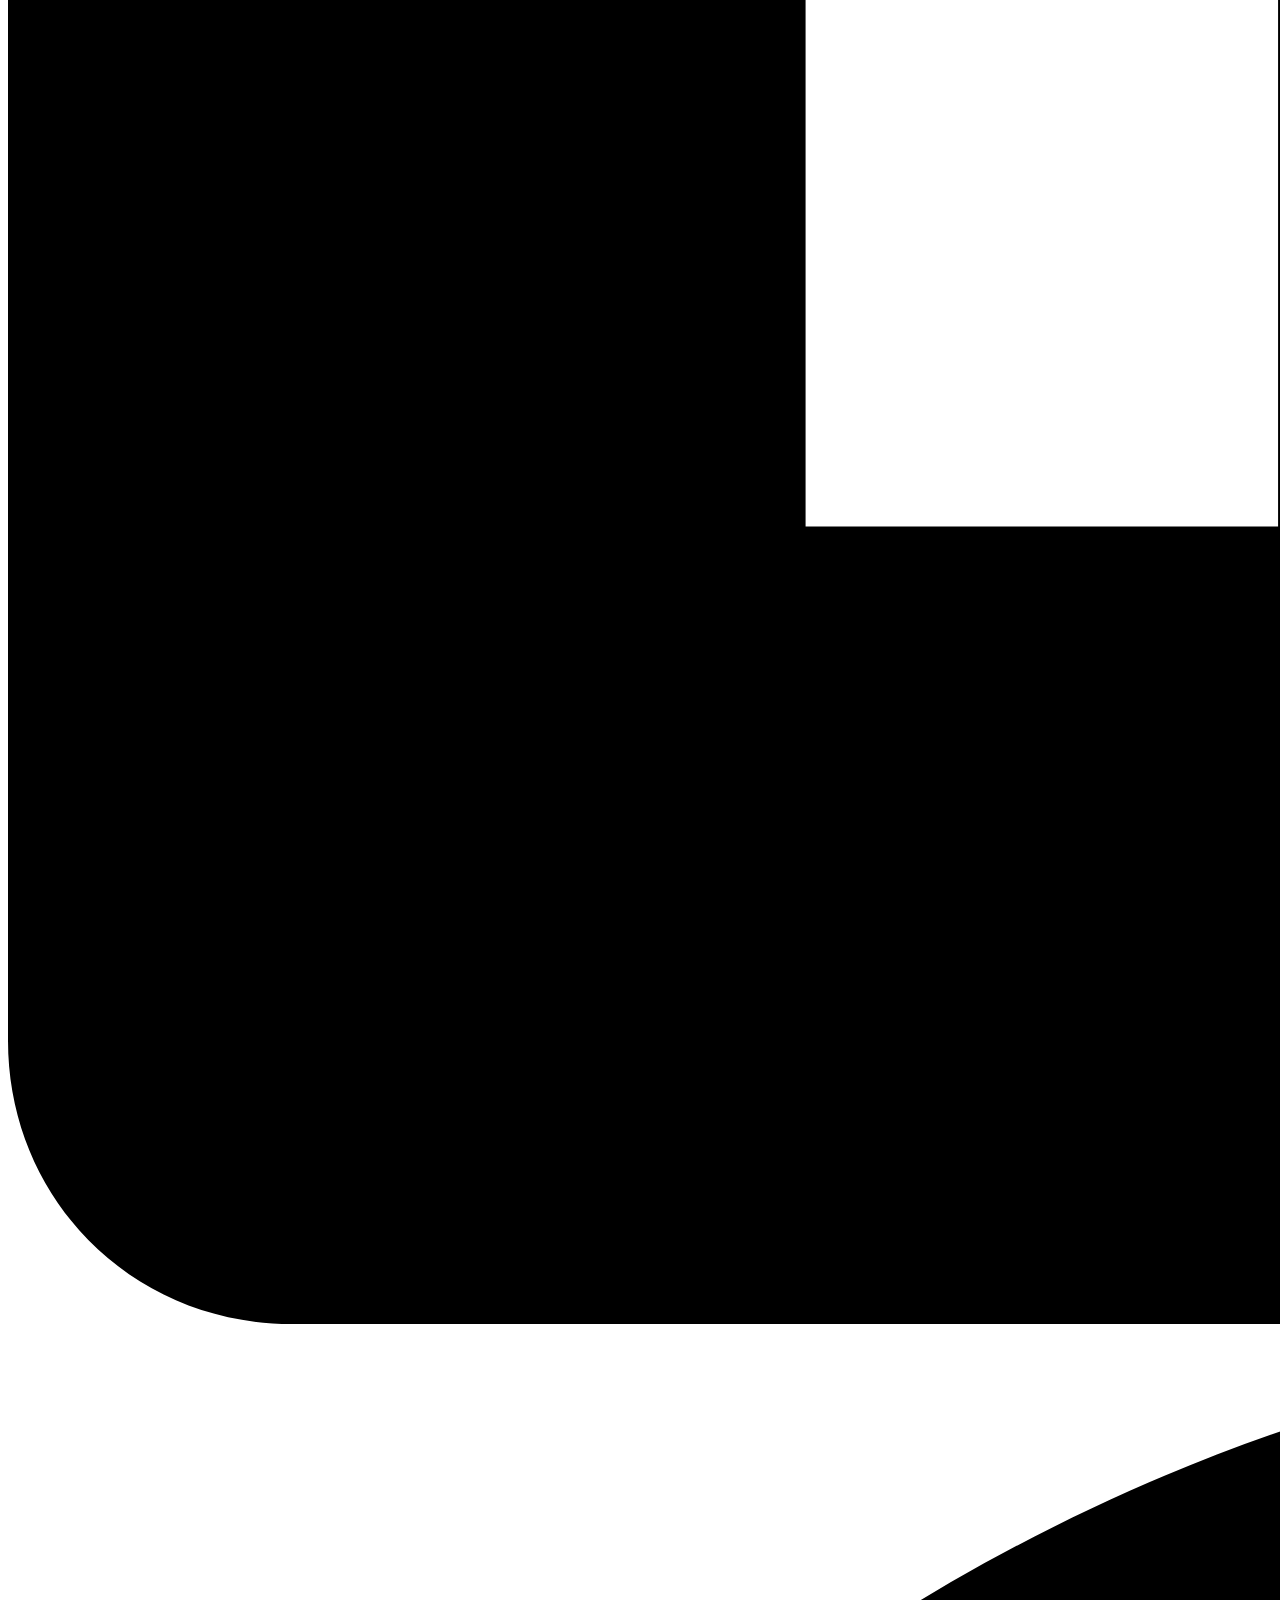
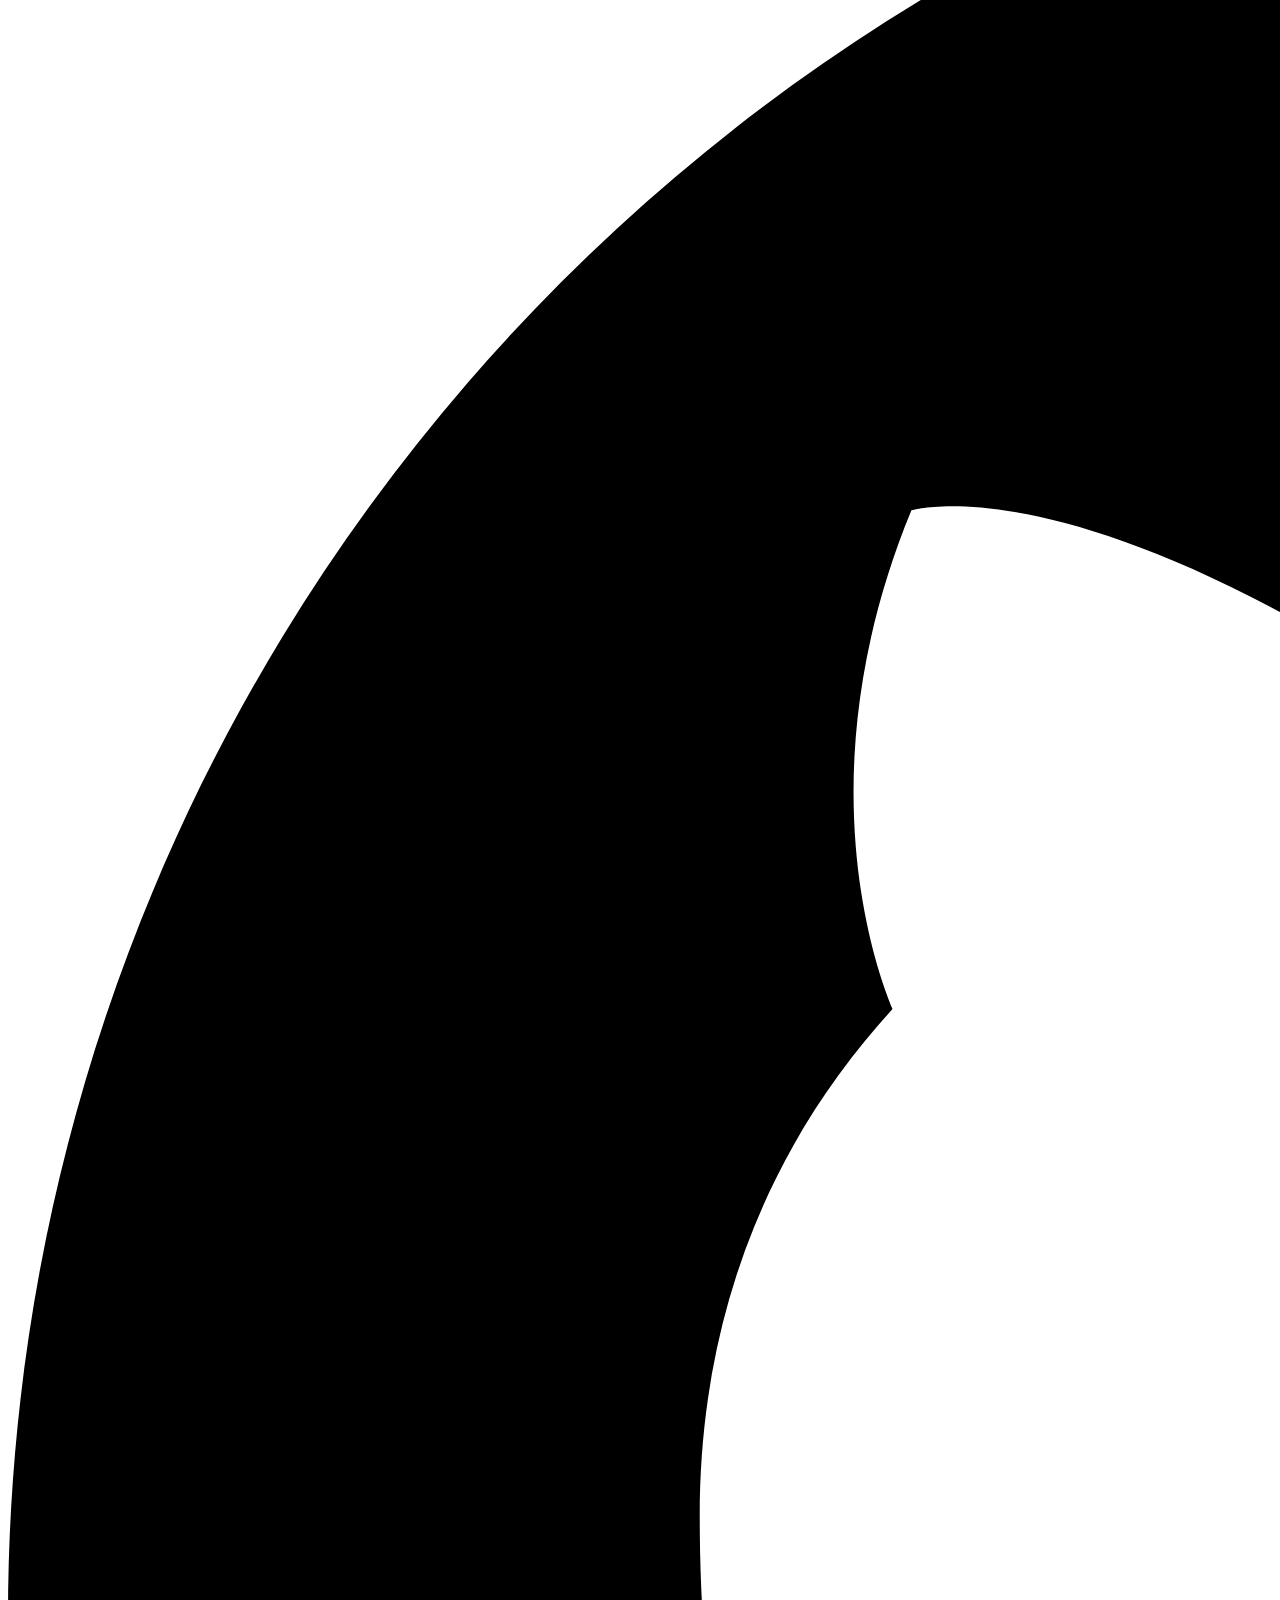
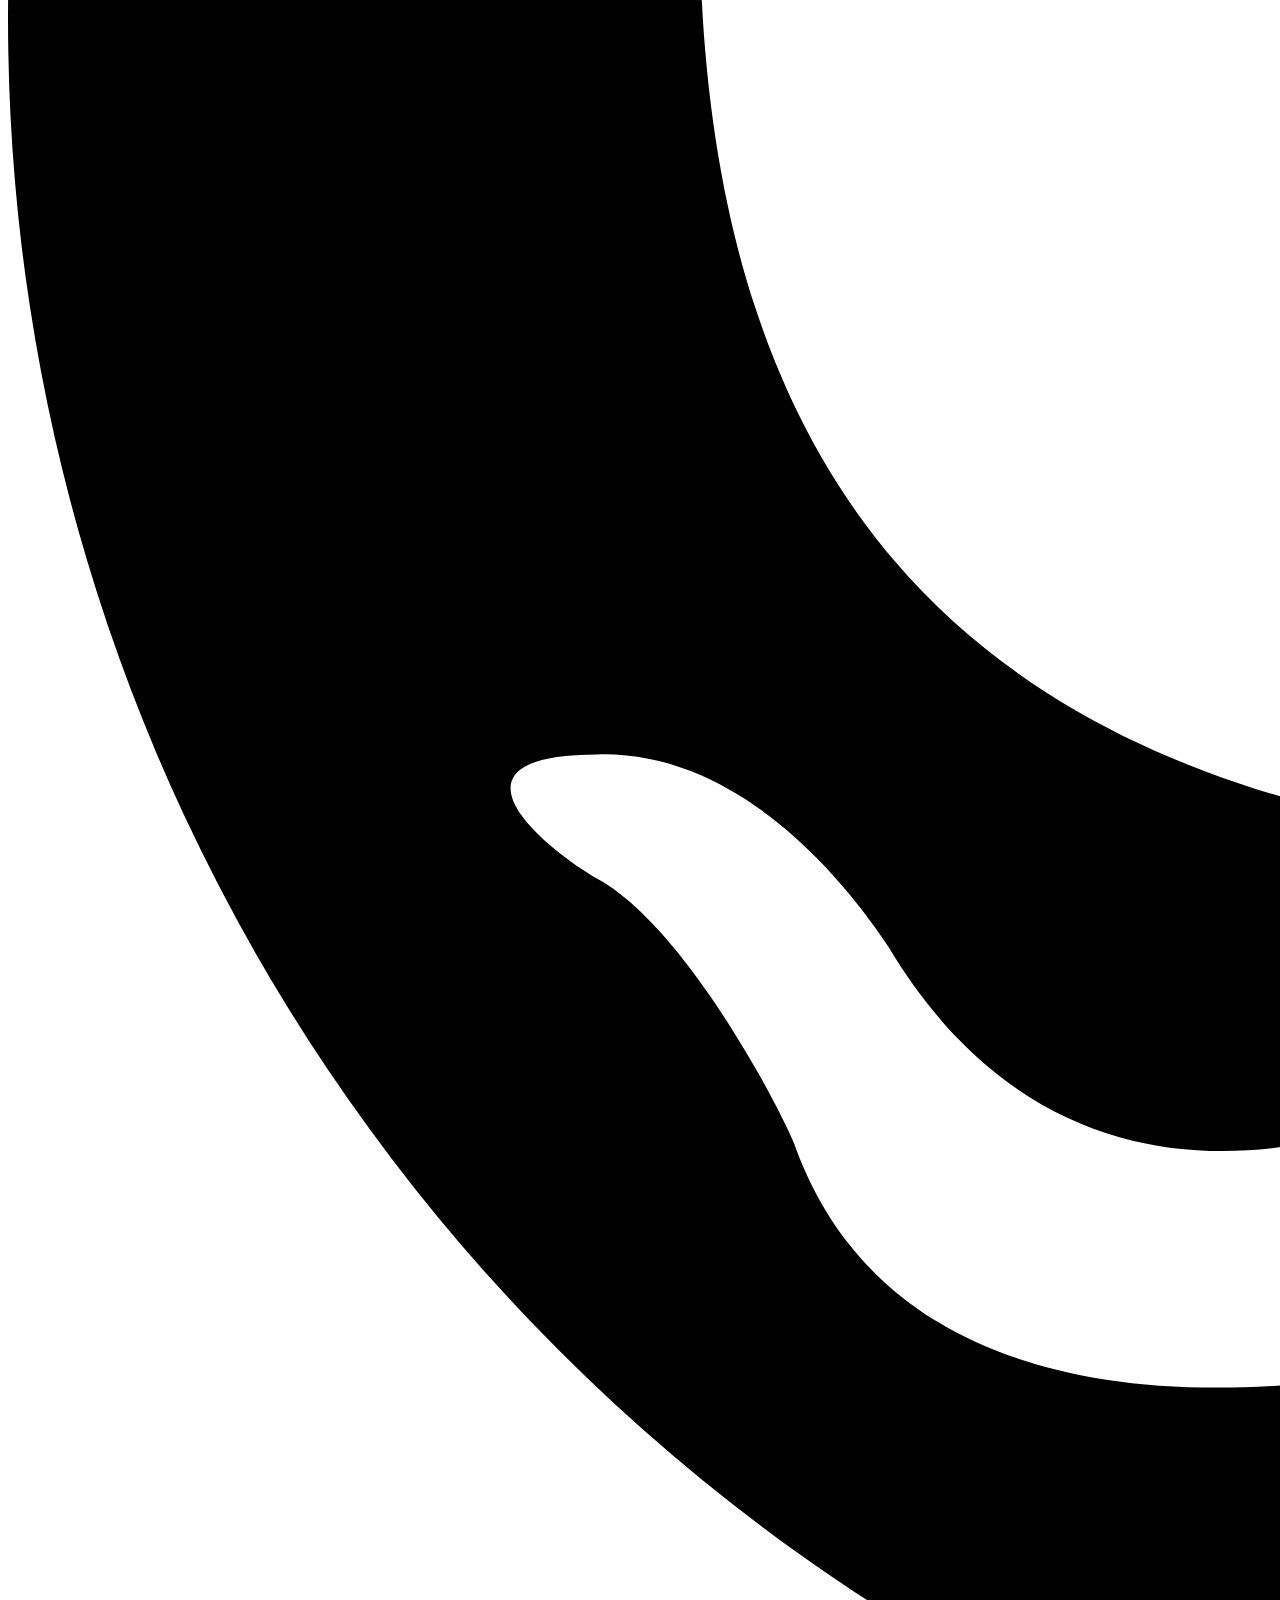
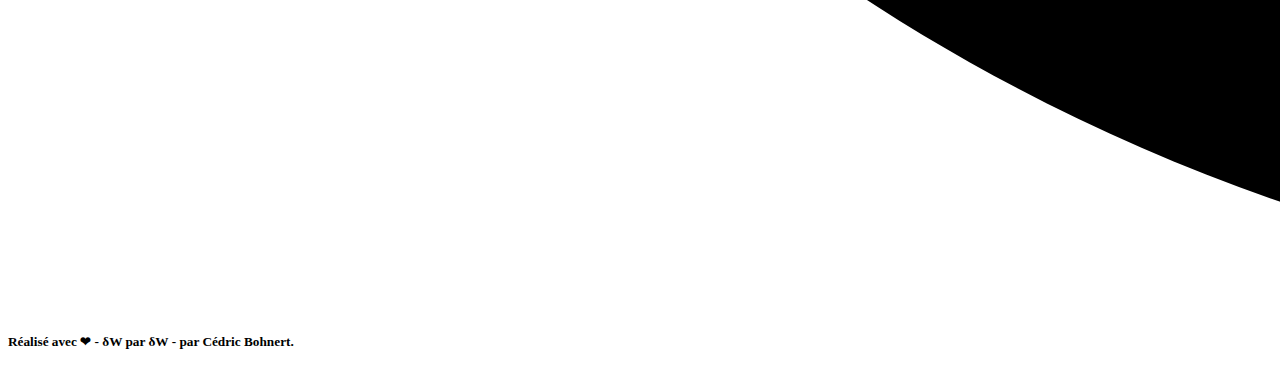
==== commit 50602cde: "made responsive" ====
--- a/index.html
+++ b/index.html
@@ -7,12 +7,13 @@
     <link href="https://cdn.jsdelivr.net/npm/bootstrap@5.0.2/dist/css/bootstrap.min.css" rel="stylesheet" integrity="sha384-EVSTQN3/azprG1Anm3QDgpJLIm9Nao0Yz1ztcQTwFspd3yD65VohhpuuCOmLASjC" crossorigin="anonymous">
     <script src="https://cdn.jsdelivr.net/npm/bootstrap@5.0.2/dist/js/bootstrap.bundle.min.js" integrity="sha384-MrcW6ZMFYlzcLA8Nl+NtUVF0sA7MsXsP1UyJoMp4YLEuNSfAP+JcXn/tWtIaxVXM" crossorigin="anonymous"></script>
     <link rel="stylesheet" href="./css/style.css">
+    <script src="./js/script.js" defer></script>
 </head>
 <body>
     <div class="container">
         <!-- Titre -->
         <div class="row p-5">
-            <div class="col-md-12 text-center">
+            <div class="col-12 col-md-12 text-center">
                 <h1 class="display-1">
                     CÉDRIC BOHNERT
                 </h1>
@@ -23,14 +24,46 @@
         </div>
         <!-- Fin Titre -->
 
+        <!-- Menu -->
+        <div class="row">
+            <nav class="navbar navbar-expand-lg bg-teal rounded">
+                <button class="navbar-toggler" type="button" data-toggle="collapse" data-target="#navbarNav" aria-controls="navbarNav" aria-expanded="false" aria-label="Toggle navigation">
+                  <span class="navbar-toggler-icon"></span>
+                </button>
+                <div class="collapse navbar-collapse justify-content-center" id="navbarNav">
+                  <ul class="navbar-nav">
+                    <li class="nav-item">
+                      <a class="nav-link" href="#a-propos">À propos</a>
+                    </li>
+                    <li class="nav-item">
+                      <a class="nav-link" href="#competences">Compétences</a>
+                    </li>
+                    <li class="nav-item">
+                      <a class="nav-link" href="#conception-developpement">Conception & Développement</a>
+                    </li>
+                    <li class="nav-item">
+                      <a class="nav-link" href="#datascience">Data Science</a>
+                    </li>
+                    <li class="nav-item">
+                        <a class="nav-link" href="#contenu">Création de Contenu</a>
+                    </li>
+                    <li class="nav-item">
+                        <a class="nav-link" href="#contact">Contact</a>
+                    </li>
+                  </ul>
+                </div>
+            </nav>
+        </div>
+        <!-- Fin Menu -->
+
         <!-- Présentation -->
         <div class="row p-5 gx-5">
-            <div class="col-md-4 align-self-center">
+            <div class="col-12 col-md-4 align-self-center">
                 <img class="img-fluid" src="./img/developer_activity.svg" alt="Activité de développeur">
             </div>
-            <div class="col-md-8 p-5">
-                <h4 class="p-2 text-white rounded bg-teal text-center">Qui suis-je ?</h4>
-                <div class="container p-5">
+            <div class="col-12 col-md-8 p-5">
+                <h4 id="a-propos" class="p-2 text-white rounded bg-teal text-center">Qui suis-je ?</h4>
+                <div class="container p-5 lead">
 
                     <p class="text-justify">
                         Passionné par le eLearning, la Data IA et les technologies du Web, je prépare un
@@ -55,9 +88,9 @@
 
         <!-- Compétences -->
         <div class="row p-5 gx-5">
-            <div class="col-md-8 p-5">
-                <h4 class="p-2 bg-teal text-white rounded text-center">Que sais-je faire ?</h4>
-                <div class="container p-5">
+            <div class="col-12 col-md-8 p-5">
+                <h4 id="competences" class="p-2 bg-teal text-white rounded text-center">Que sais-je faire ?</h4>
+                <div class="container p-5 lead">
                     <ul>
                         <li>Conception & Développement d'Applications avec Python, Flask et Django</li>
                         <li>Conception & Développement de Tableaux de Bord avec Python et Streamlit</li>
@@ -72,7 +105,7 @@
                 </div>
                   
             </div>
-            <div class="col-md-4 align-self-center">
+            <div class="col-12 col-md-4 align-self-center">
                 <img class="img-fluid" src="./img/skills.svg" alt="Compétences de développeur">
             </div>
         </div>
@@ -81,12 +114,12 @@
         <!-- Réalisations -->
         <div class="row p-5">
 
-            <div class="col-md-12 p-5">
-                <h4 class="p-2 bg-teal text-white rounded text-center">Réalisations: Conception & Développement</h4>
+            <div class="col-12 col-md-12 p-5">
+                <h4 id="conception-developpement" class="p-2 bg-teal text-white rounded text-center">Réalisations: Conception & Développement</h4>
             </div>
 
             <div class="row p-5">
-                <div class="col-md-4 d-flex align-items-stretch">
+                <div class="col-12 col-md-4 d-flex align-items-stretch">
                     <div class="card">
                         <img src="img/news.svg" class="card-img-top" alt="Feedreaderweb">
                       
@@ -97,7 +130,7 @@
                         </div>
                       </div>                      
                 </div>
-                <div class="col-md-4 d-flex align-items-stretch">
+                <div class="col-12 col-md-4 d-flex align-items-stretch">
                     <div class="card">
                         <img src="img/job_hunt.svg" class="card-img-top" alt="Dashboard PE BMO">
 
@@ -110,12 +143,12 @@
                 </div>
             </div>
 
-            <div class="col-md-12 p-5">
-                <h4 class="p-2 bg-teal text-white rounded text-center">Réalisations: Data Science</h4>
+            <div class="col-12 col-md-12 p-5">
+                <h4 id="datascience" class="p-2 bg-teal text-white rounded text-center">Réalisations: Data Science</h4>
             </div>
 
             <div class="row p-5">
-                <div class="col-md-4 d-flex align-items-stretch">
+                <div class="col-12 col-md-4 d-flex align-items-stretch">
                     <div class="card">
                         <img src="img/working_experiences.svg" class="card-img-top" alt="Logo DataCamp">
                       
@@ -127,7 +160,7 @@
                       </div>                      
                 </div>
                 
-                <div class="col-md-4 d-flex align-items-stretch">
+                <div class="col-12 col-md-4 d-flex align-items-stretch">
                     <div class="card">
                         <img src="img/all_the_data.svg" class="card-img-top" alt="All the Data">
                       
@@ -140,12 +173,12 @@
                 </div>
             </div>
             
-            <div class="col-md-12 p-5">
-                <h4 class="p-2 bg-teal text-white rounded text-center">Réalisations: Création de Contenu</h4>
+            <div class="col-12 col-md-12 p-5">
+                <h4 id="contenu" class="p-2 bg-teal text-white rounded text-center">Réalisations: Création de Contenu</h4>
             </div>
 
             <div class="row p-5">
-                <div class="col-md-4 d-flex align-items-stretch">
+                <div class="col-12 col-md-4 d-flex align-items-stretch">
                     <div class="card">
                         <img src="img/treasure.svg" class="card-img-top" alt="Chasse au trésor">
 
@@ -162,29 +195,30 @@
 
         <!-- Footer -->
         <div class="row p-5">
-            <div class="col-md-12 p-5">
-                <h4 class="p-2 bg-teal text-white rounded text-center">Voulez-vous me contacter ?</h4>
+            <div class="col-12 col-md-12 p-5">
+                <h4 id="contact" class="p-2 bg-teal text-white rounded text-center">Voulez-vous me contacter ?</h4>
             </div>
         </div>
         <div class="row justify-content-center">
             <div class="row p-2 mb-5">
-                <div class="col-md-12 display-5 text-center mb-5">
+                <div class="col-12 col-md-12 display-5 text-center mb-5">
                     <a  href="mailto:cbohnert.datascience@gmail.com">cbohnert.datascience@gmail.com</a>
                 </div>
             </div>
-            <div class="col-md-2 text-center">
+            <div class="col-12 col-md-2 text-center">
                 <a  href="https://www.linkedin.com/in/cedricbohnert/" target="_blank"><img class="img-fluid" src="./img/linkedin.svg"></a>
             </div>
-            <div class="col-md-2 text-center">
+            <div class="col-12 col-md-2 text-center">
                 <a href="https://github.com/cbohnert67/" target="_blank"><img class="img-fluid" src="./img/github.svg"></a>
             </div>
         </div>
         <div class="row p-2">
-            <div class="col-md-12 text-center">
+            <div class="col-12 col-md-12 text-center">
                 <h5 class="p-5">Réalisé avec ❤ - δW par δW - par Cédric Bohnert.</h5>
             </div>
         </div>
         <!-- Fin Footer -->
     </div>
+    <button onclick="topFunction()" id="myBtn" title="Go to top">Haut</button>
 </body>
 </html>--- a/css/style.css
+++ b/css/style.css
@@ -6,4 +6,40 @@
     width: 100%;
     height: 15vw;
     object-fit: cover;
+}
+
+p  { 
+    text-align: justify !important; 
+}
+
+a.nav-link {
+    color: #fff !important;
+    margin-right: 20px !important;
+    height: 50px !important;
+    font-size: x-large !important;
+    
+}
+
+a.nav-link:hover {
+    color: teal !important; /* Couleur du texte lors du survol */
+}
+
+#myBtn {
+    display: none; /* Hidden by default */
+    position: fixed; /* Fixed/sticky position */
+    bottom: 20px; /* Place the button at the bottom of the page */
+    right: 30px; /* Place the button 30px from the right */
+    z-index: 99; /* Make sure it does not overlap */
+    border: none; /* Remove borders */
+    outline: none; /* Remove outline */
+    background-color: teal; /* Set a background color */
+    color: white; /* Text color */
+    cursor: pointer; /* Add a mouse pointer on hover */
+    padding: 15px; /* Some padding */
+    border-radius: 10px; /* Rounded corners */
+    font-size: 18px; /* Increase font size */
+}
+
+#myBtn:hover {
+    background-color: #555; /* Add a dark-grey background on hover */
 }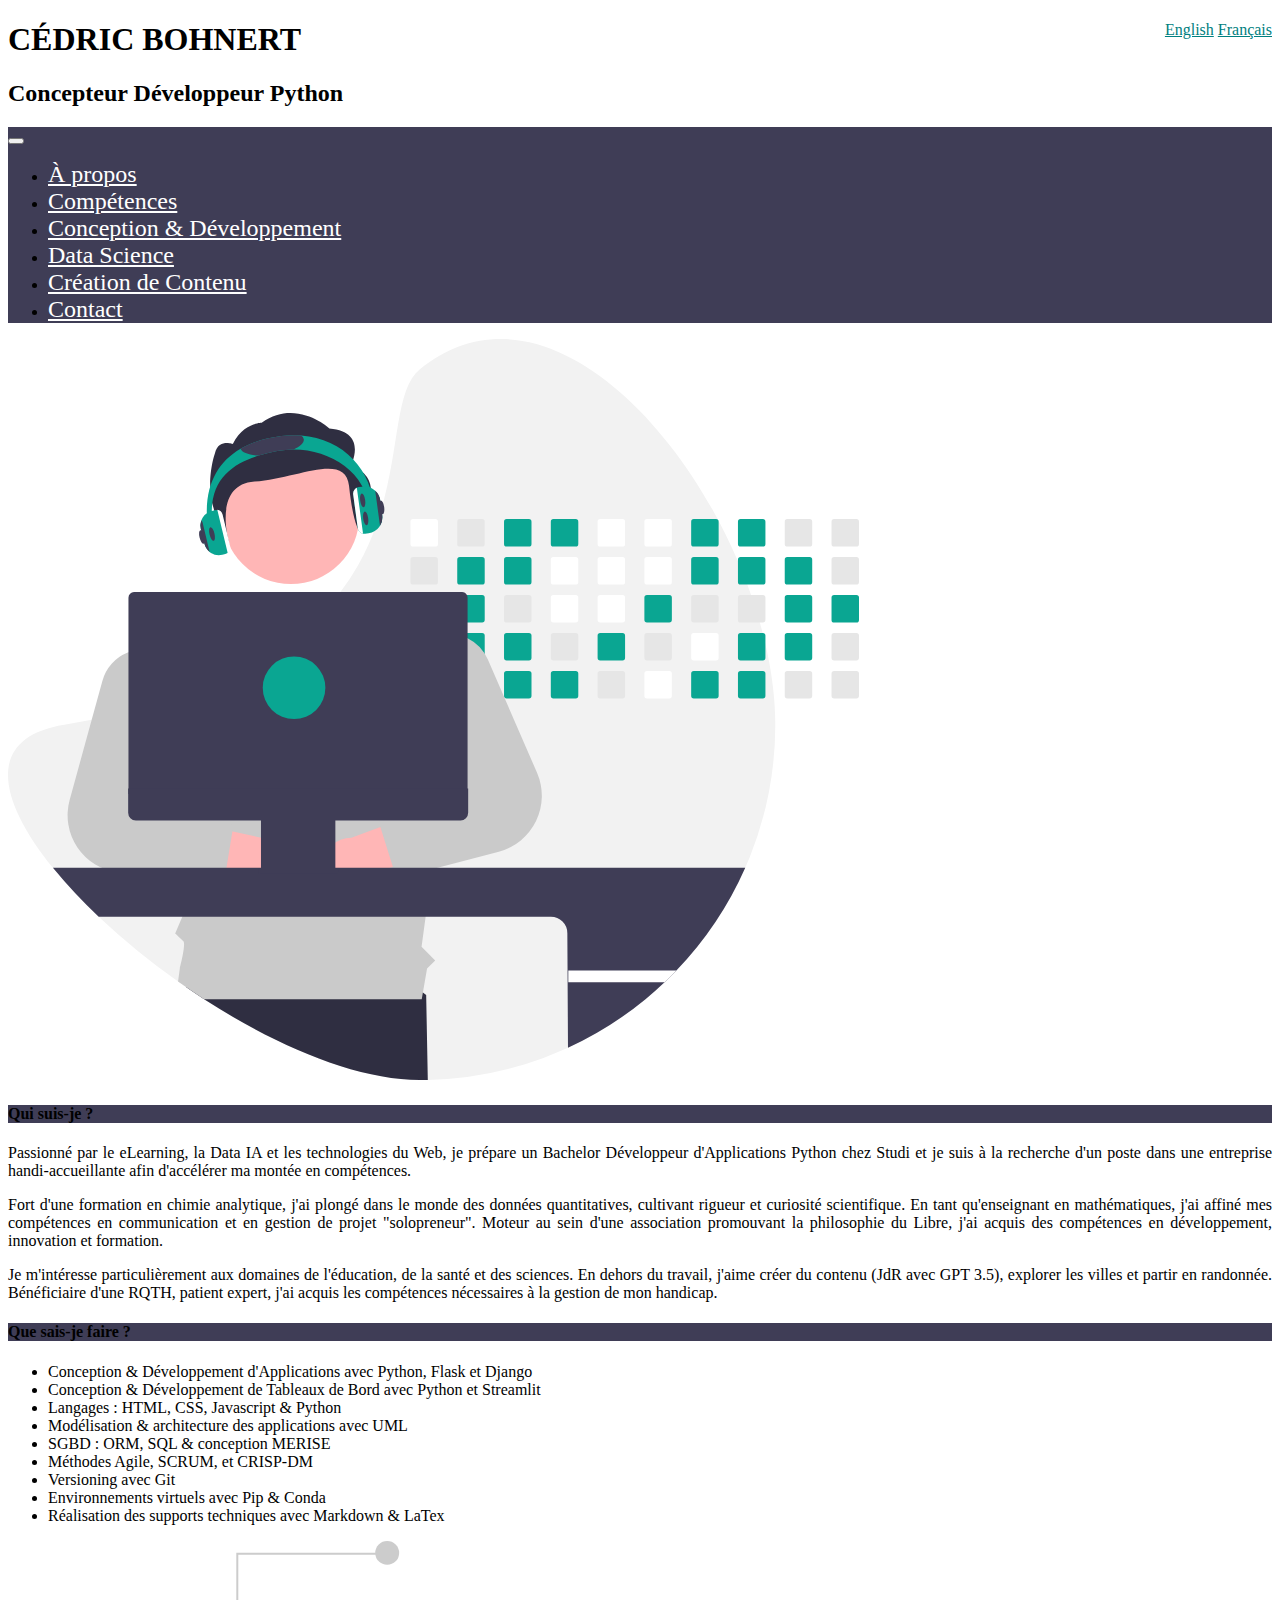
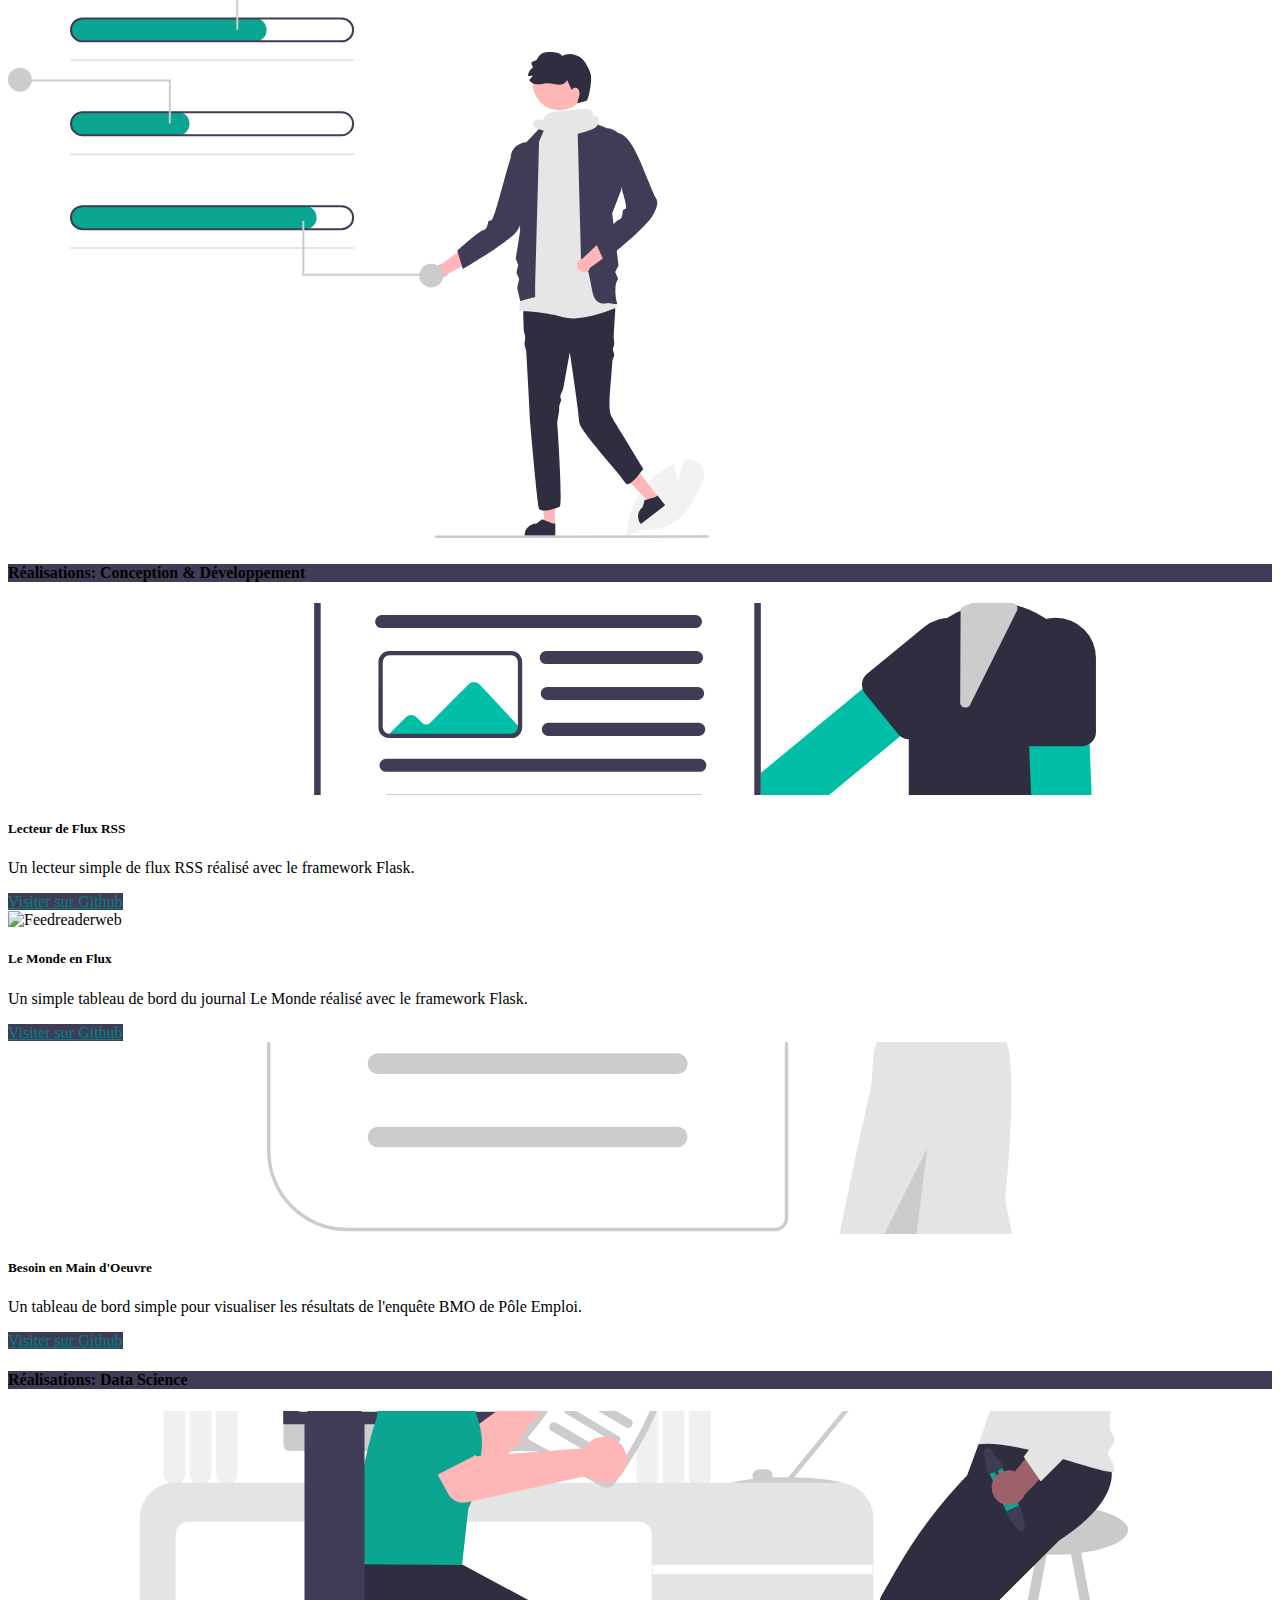
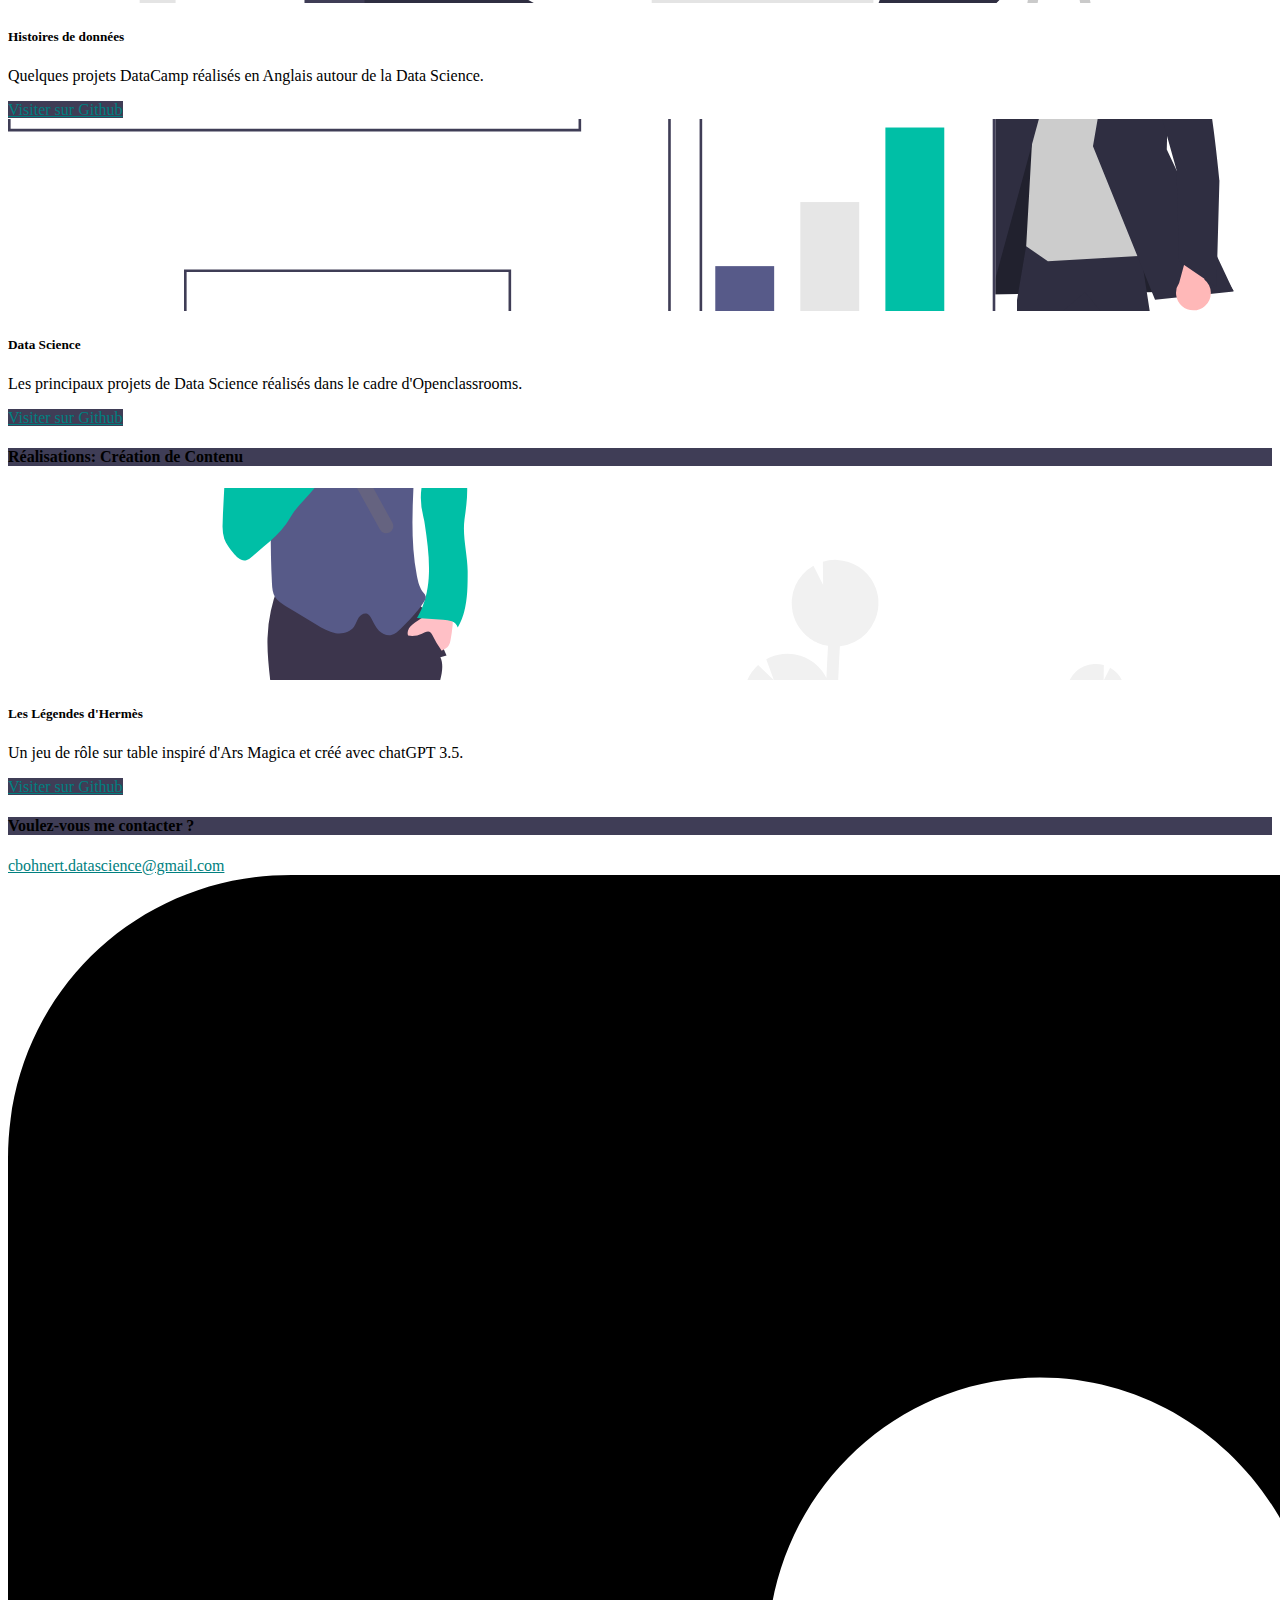
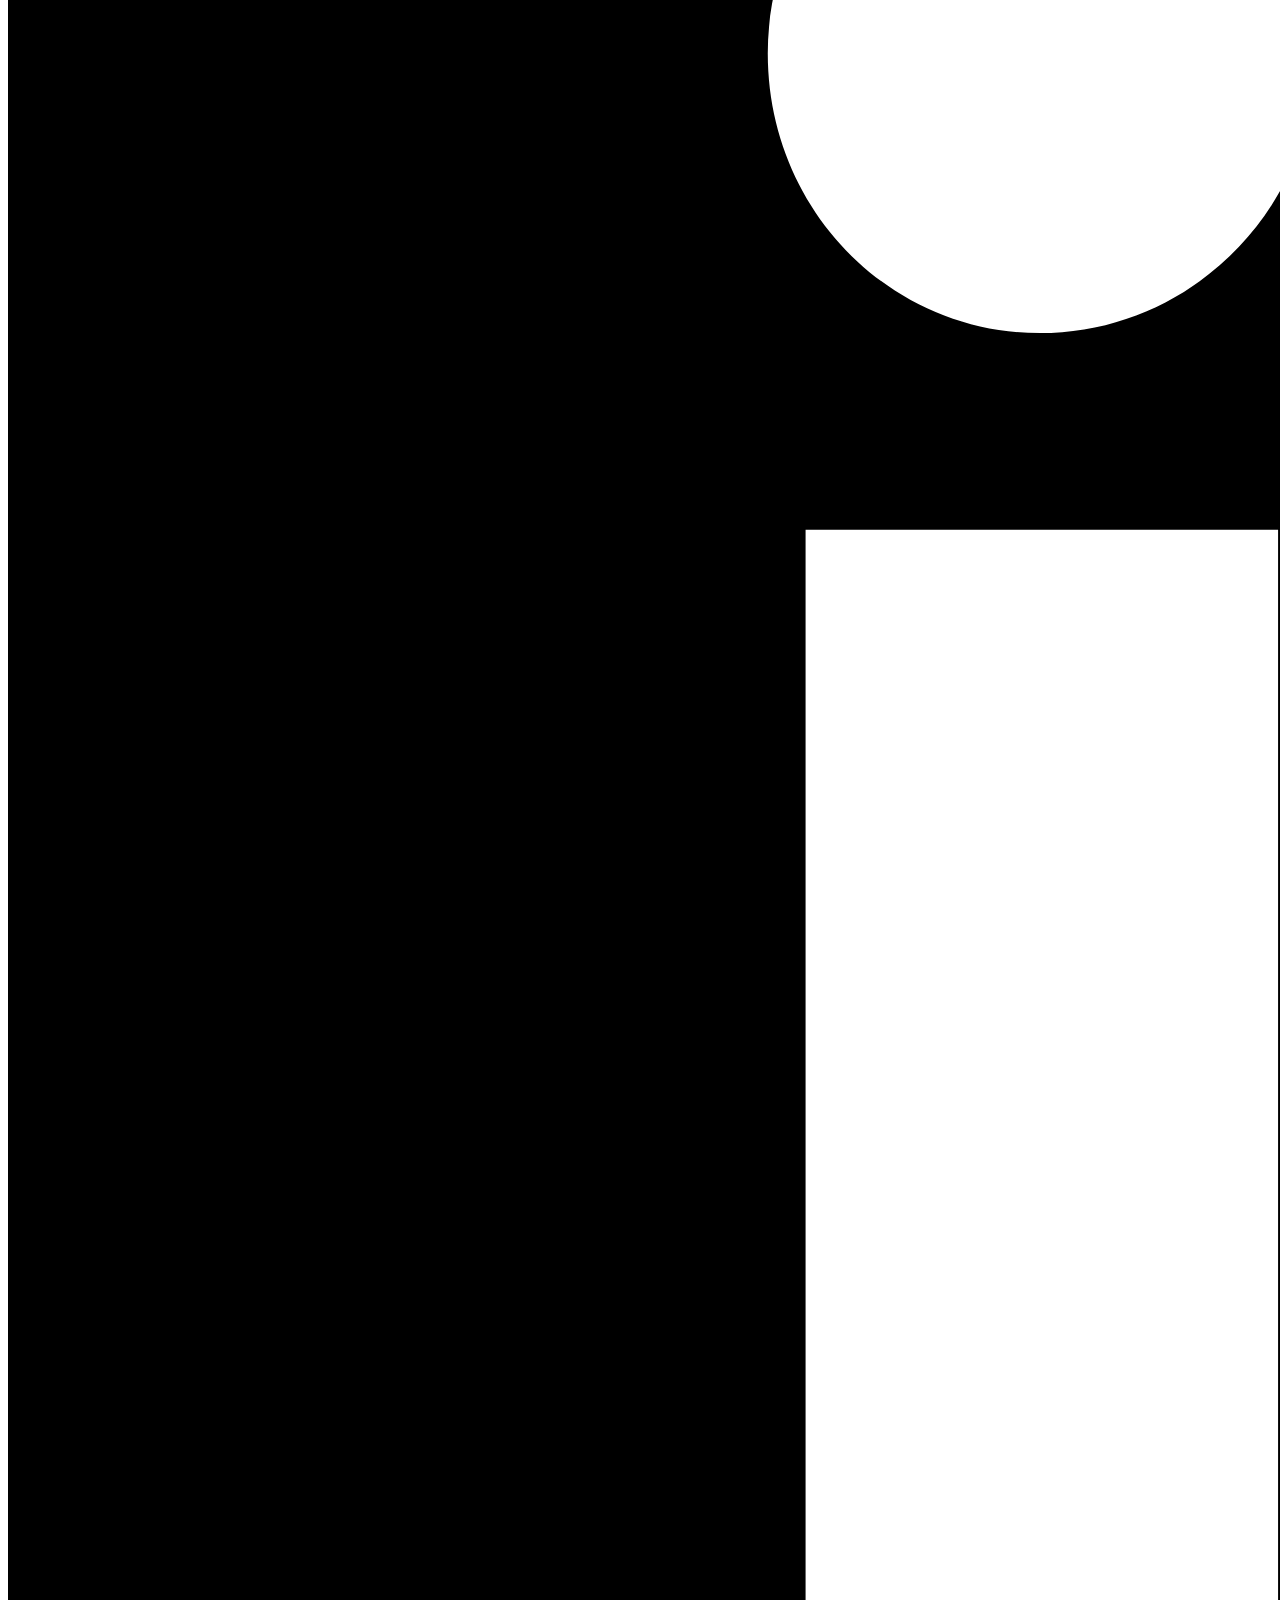
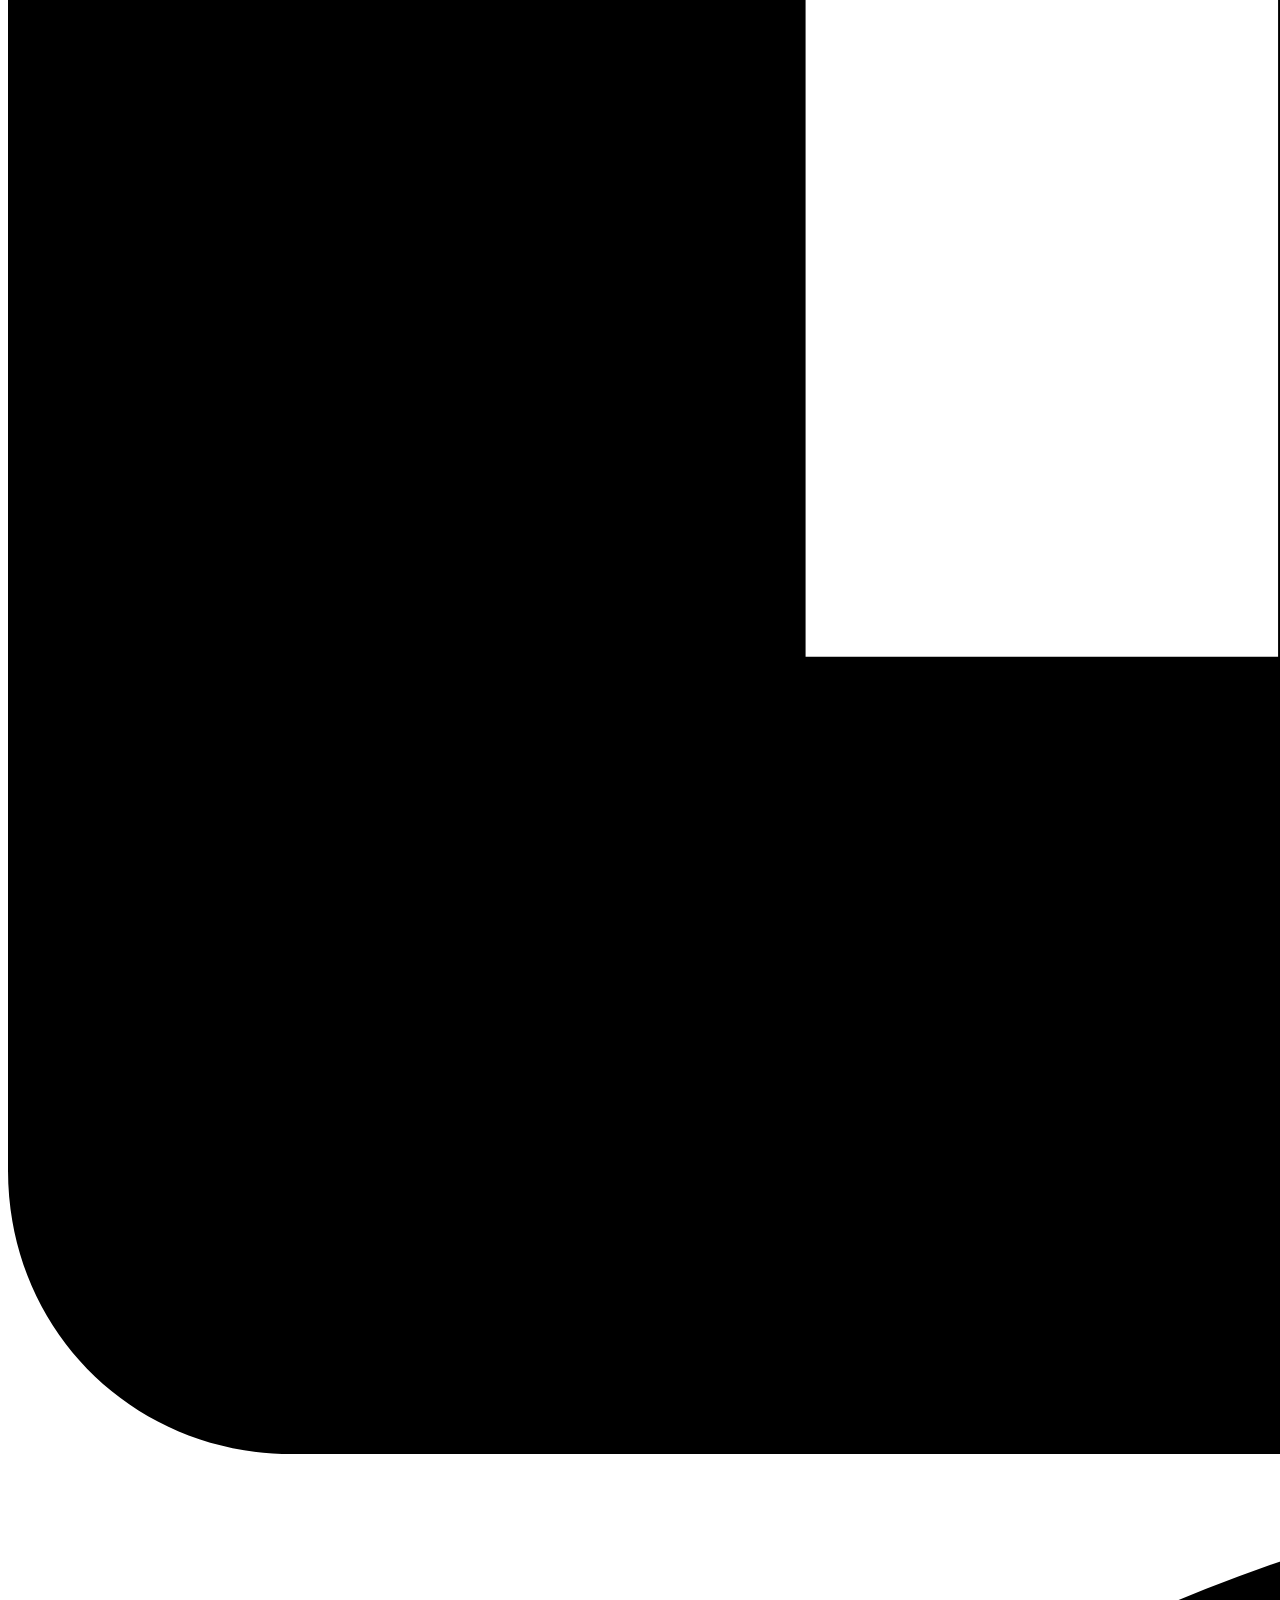
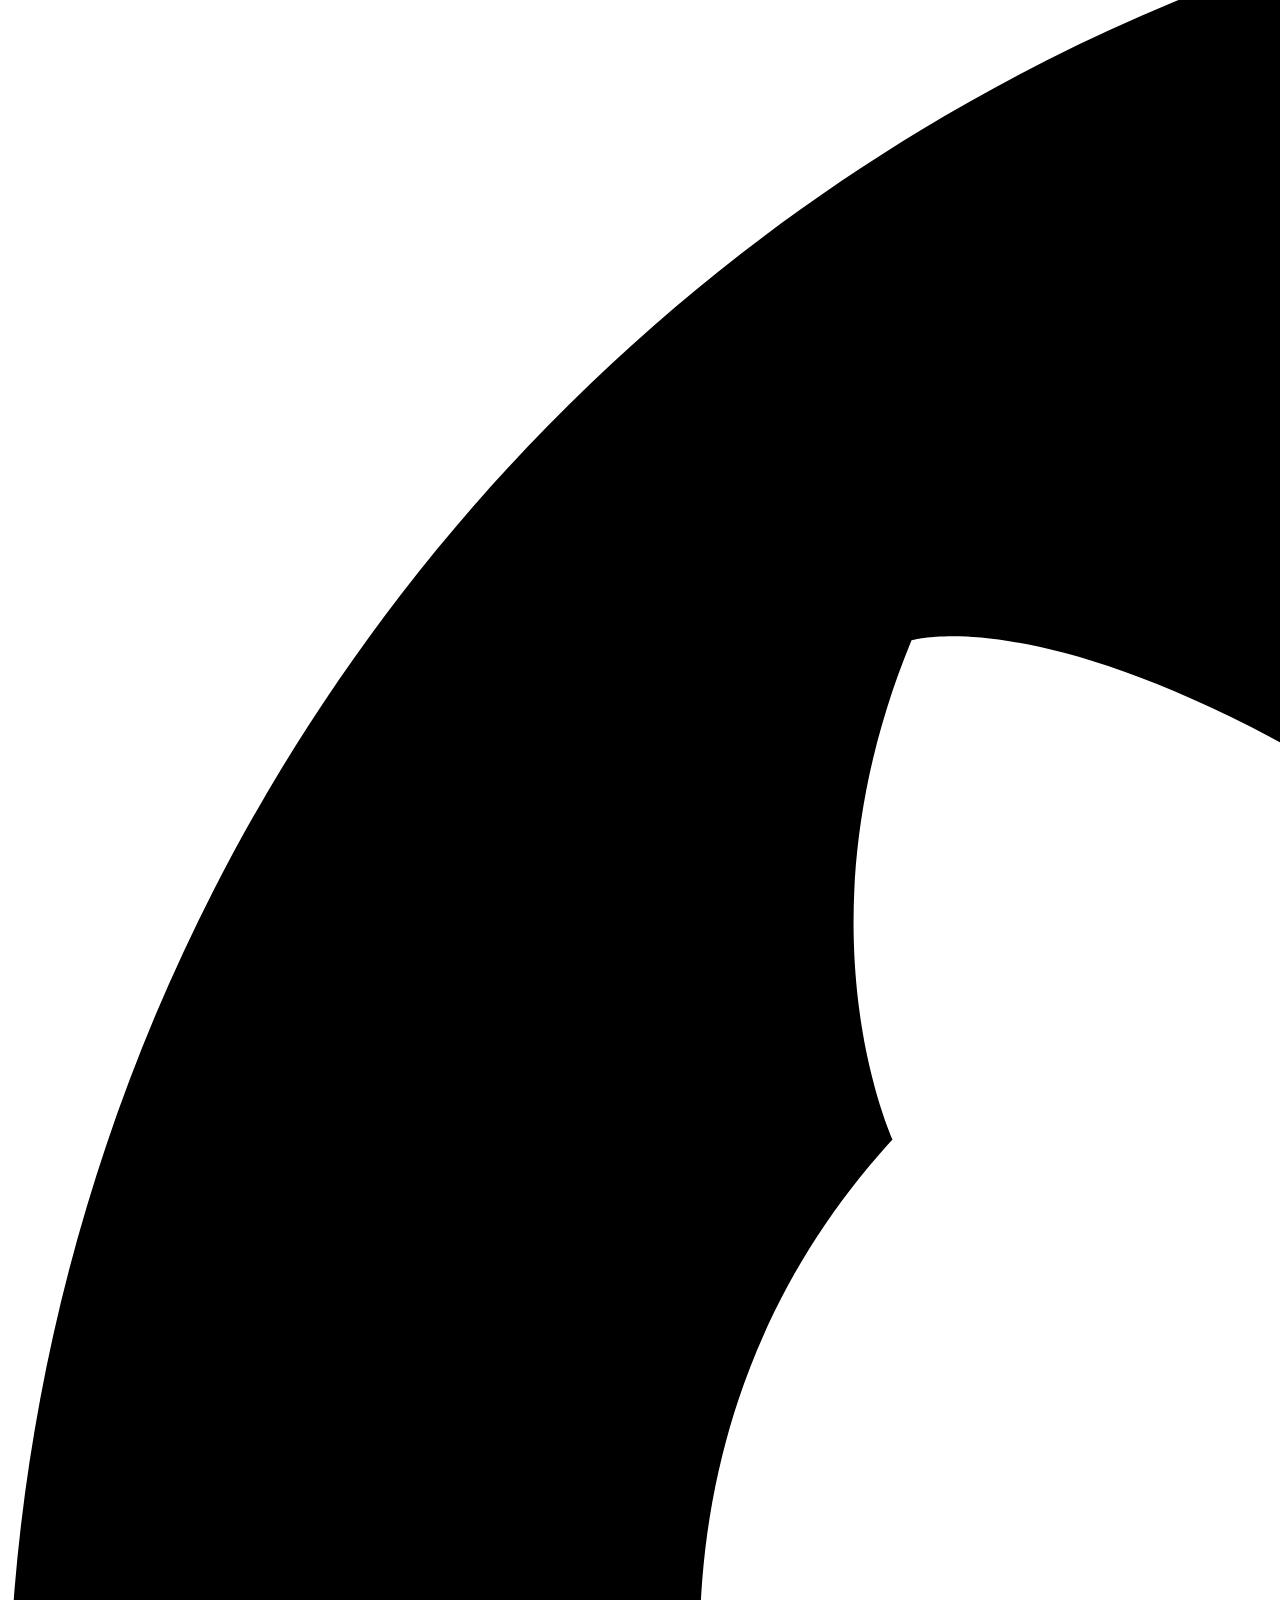
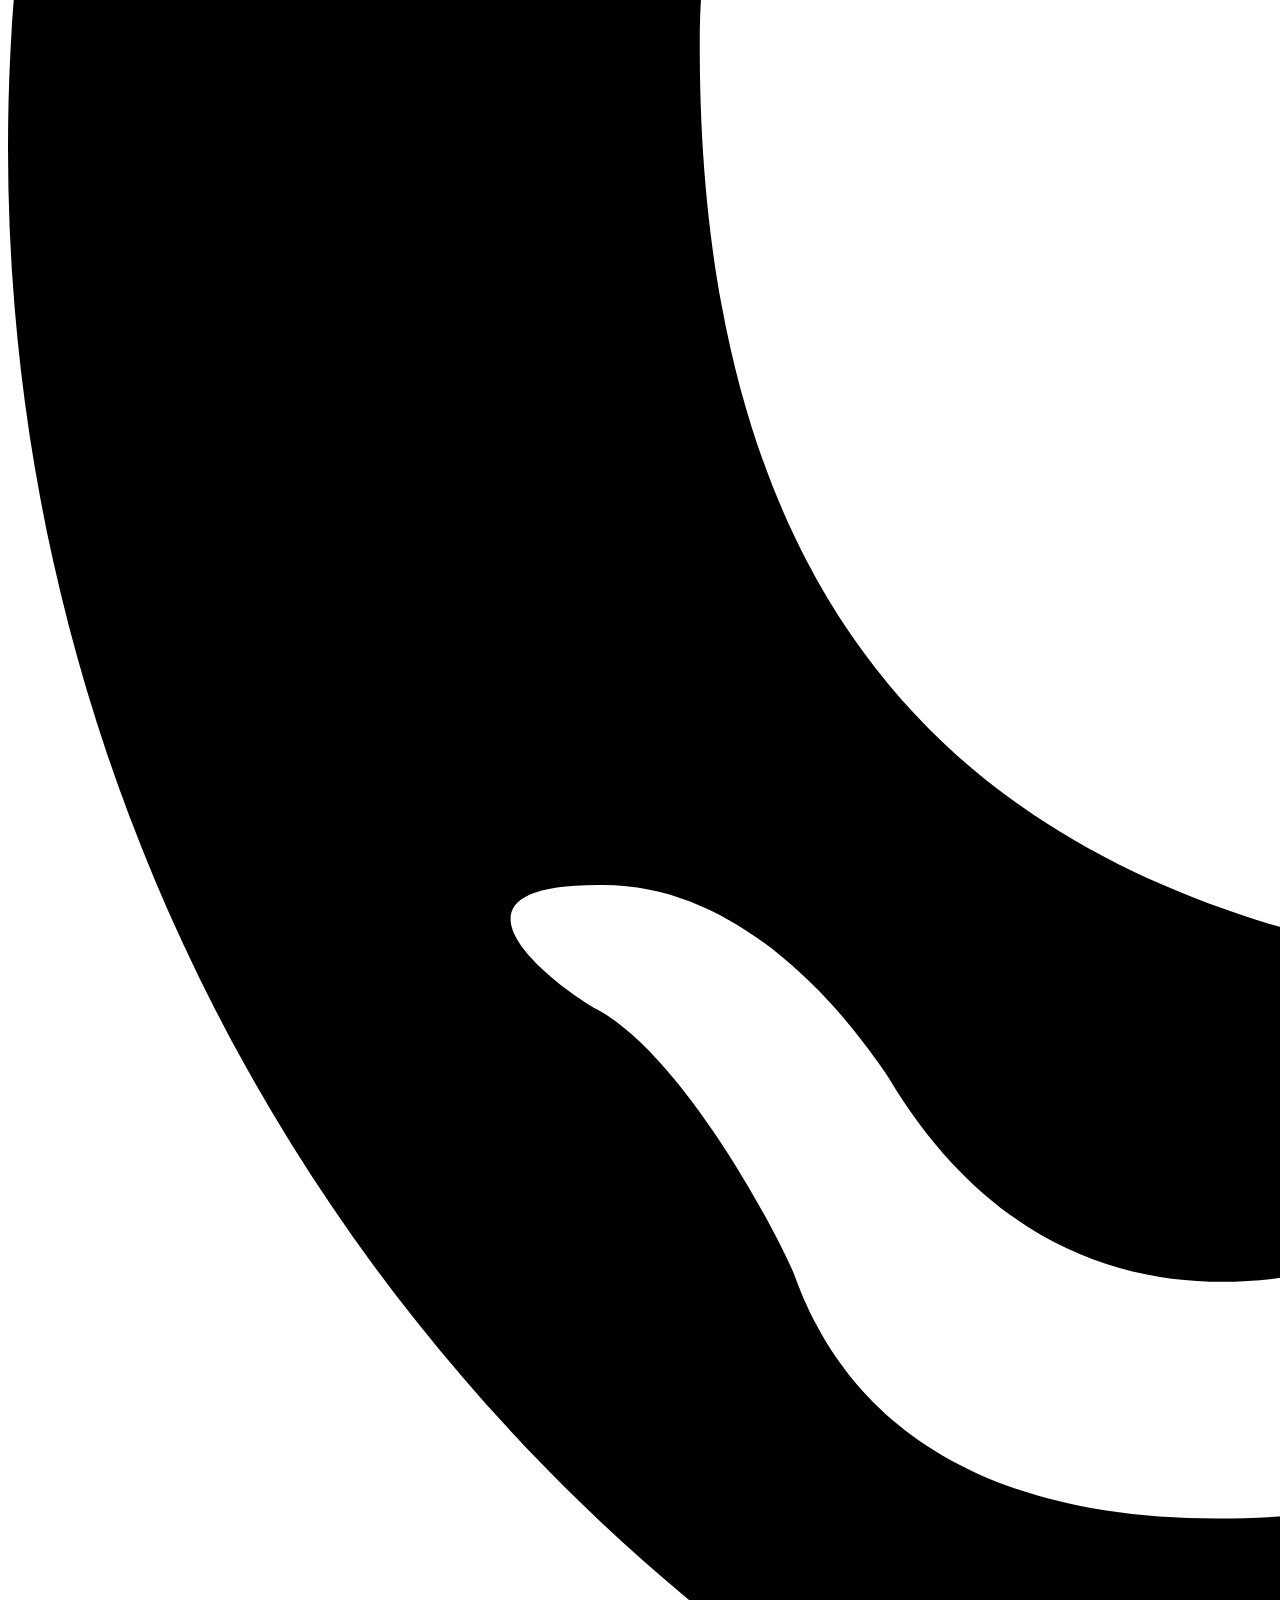
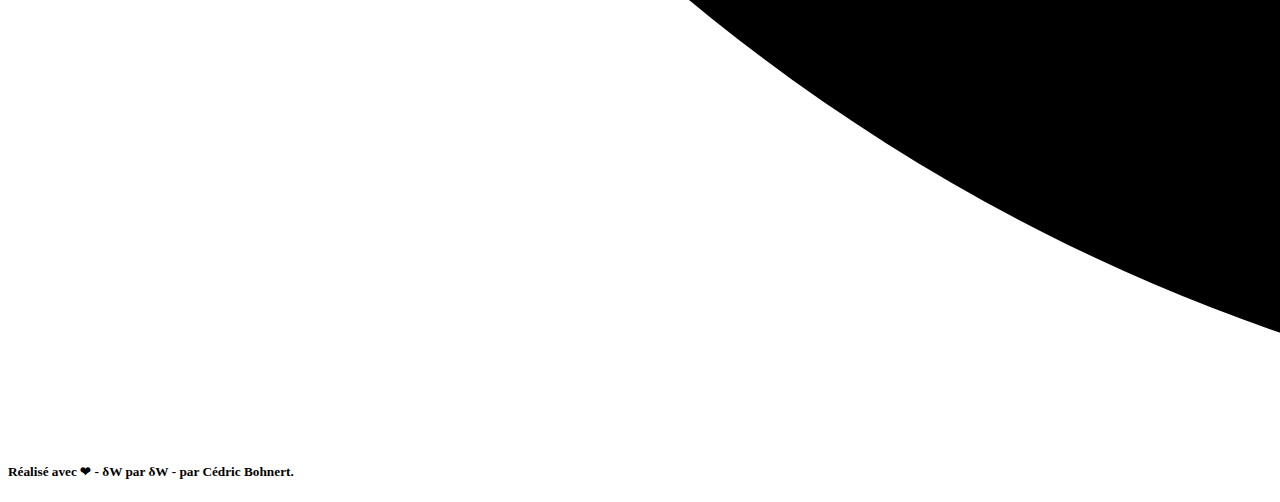
==== commit 45da9120: "newspaper svg added" ====
--- a/index.html
+++ b/index.html
@@ -11,6 +11,12 @@
 </head>
 <body>
     <div class="container">
+        <div id="langage" class="row">
+            <div class="col-12 col-md-12">
+                <a href="index-en.html">English</a>
+                <a href="index.html">Français</a>
+            </div>
+        </div>
         <!-- Titre -->
         <div class="row p-5">
             <div class="col-12 col-md-12 text-center">
@@ -130,6 +136,19 @@
                         </div>
                       </div>                      
                 </div>
+
+                <div class="col-12 col-md-4 d-flex align-items-stretch">
+                    <div class="card">
+                        <img src="img/newspaper.svg" class="card-img-top" alt="Feedreaderweb">
+                      
+                        <div class="card-body text-center d-flex flex-column">
+                          <h5 class="card-title">Le Monde en Flux</h5>
+                          <p class="card-text">Un simple tableau de bord du journal Le Monde réalisé avec le framework Flask.</p>
+                          <a href="https://github.com/cbohnert67/Le_Monde_en_Flux" target="_blank" class="btn bg-teal text-white">Visiter sur Github</a>
+                        </div>
+                      </div>                      
+                </div>
+
                 <div class="col-12 col-md-4 d-flex align-items-stretch">
                     <div class="card">
                         <img src="img/job_hunt.svg" class="card-img-top" alt="Dashboard PE BMO">
--- a/css/style.css
+++ b/css/style.css
@@ -42,4 +42,9 @@
 
 #myBtn:hover {
     background-color: #555; /* Add a dark-grey background on hover */
+}
+
+#langage {
+    float: right !important;
+    margin-left: -100px !important;
 }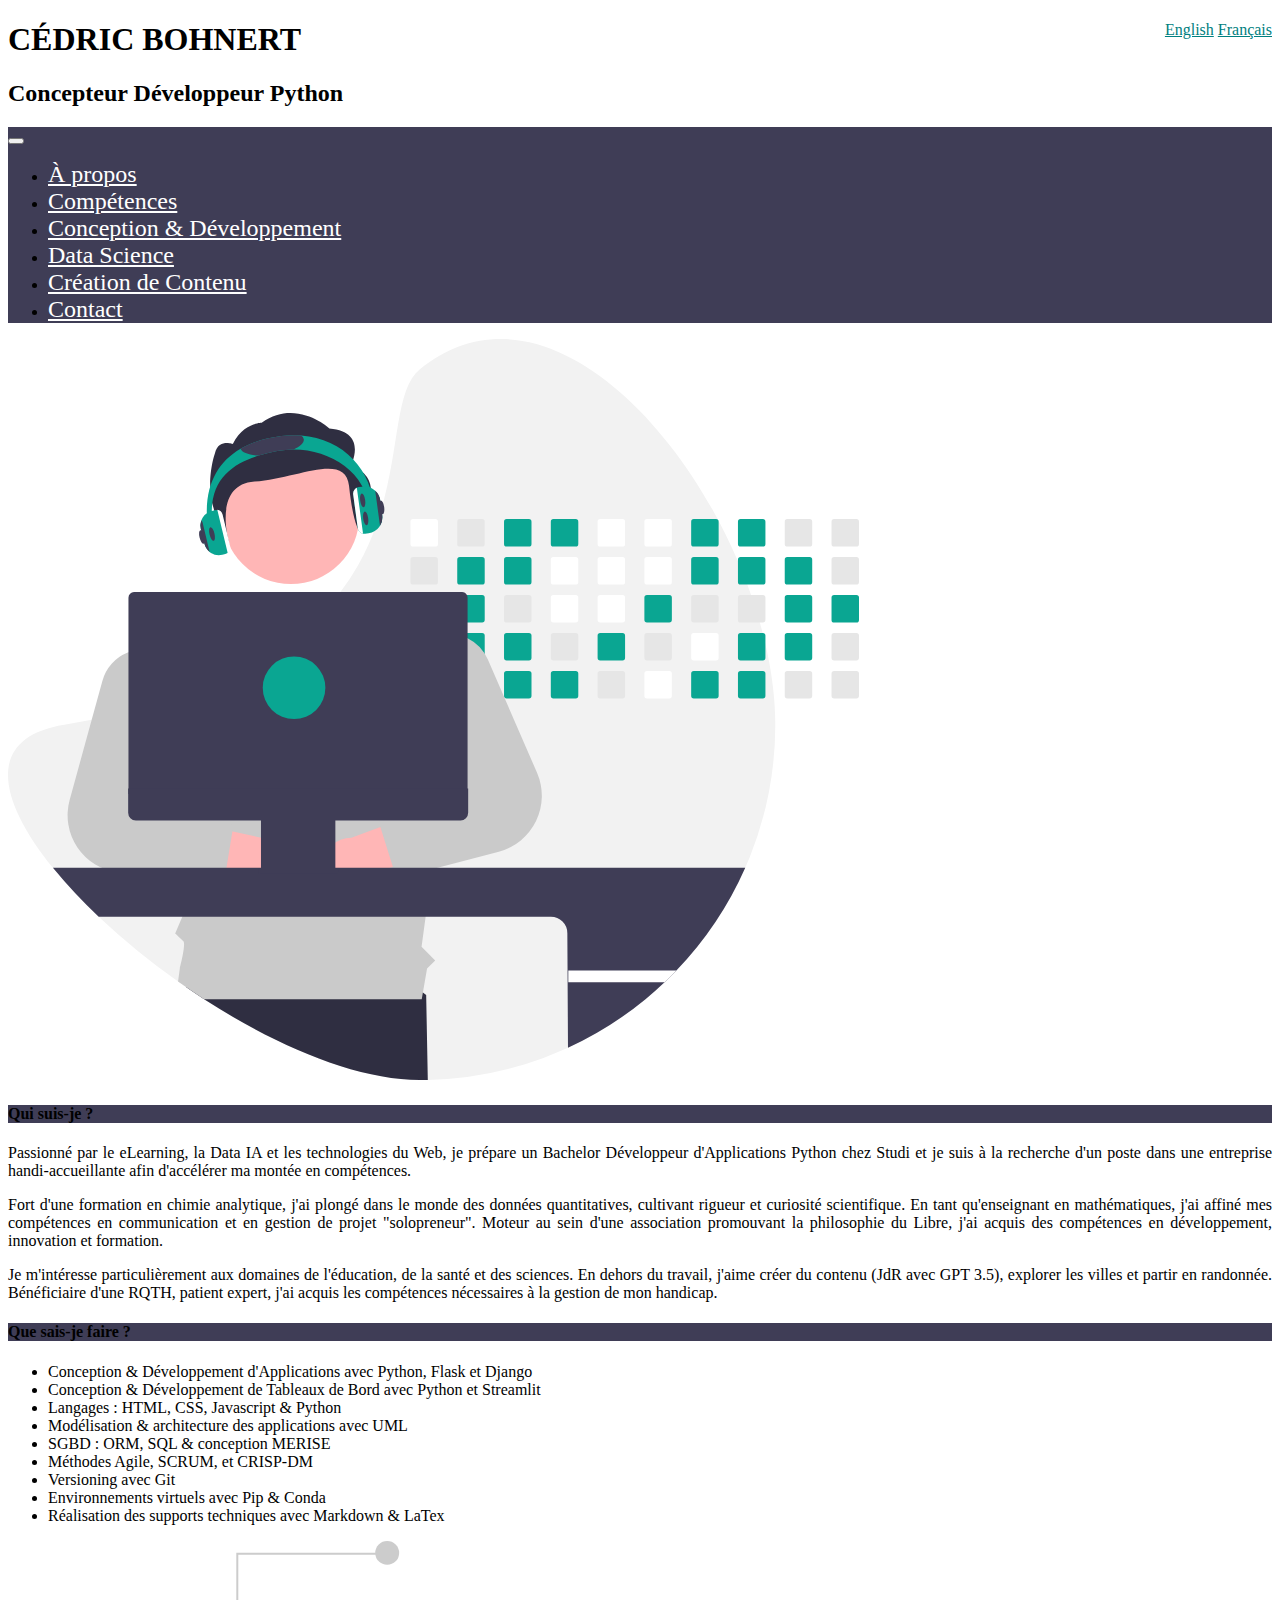
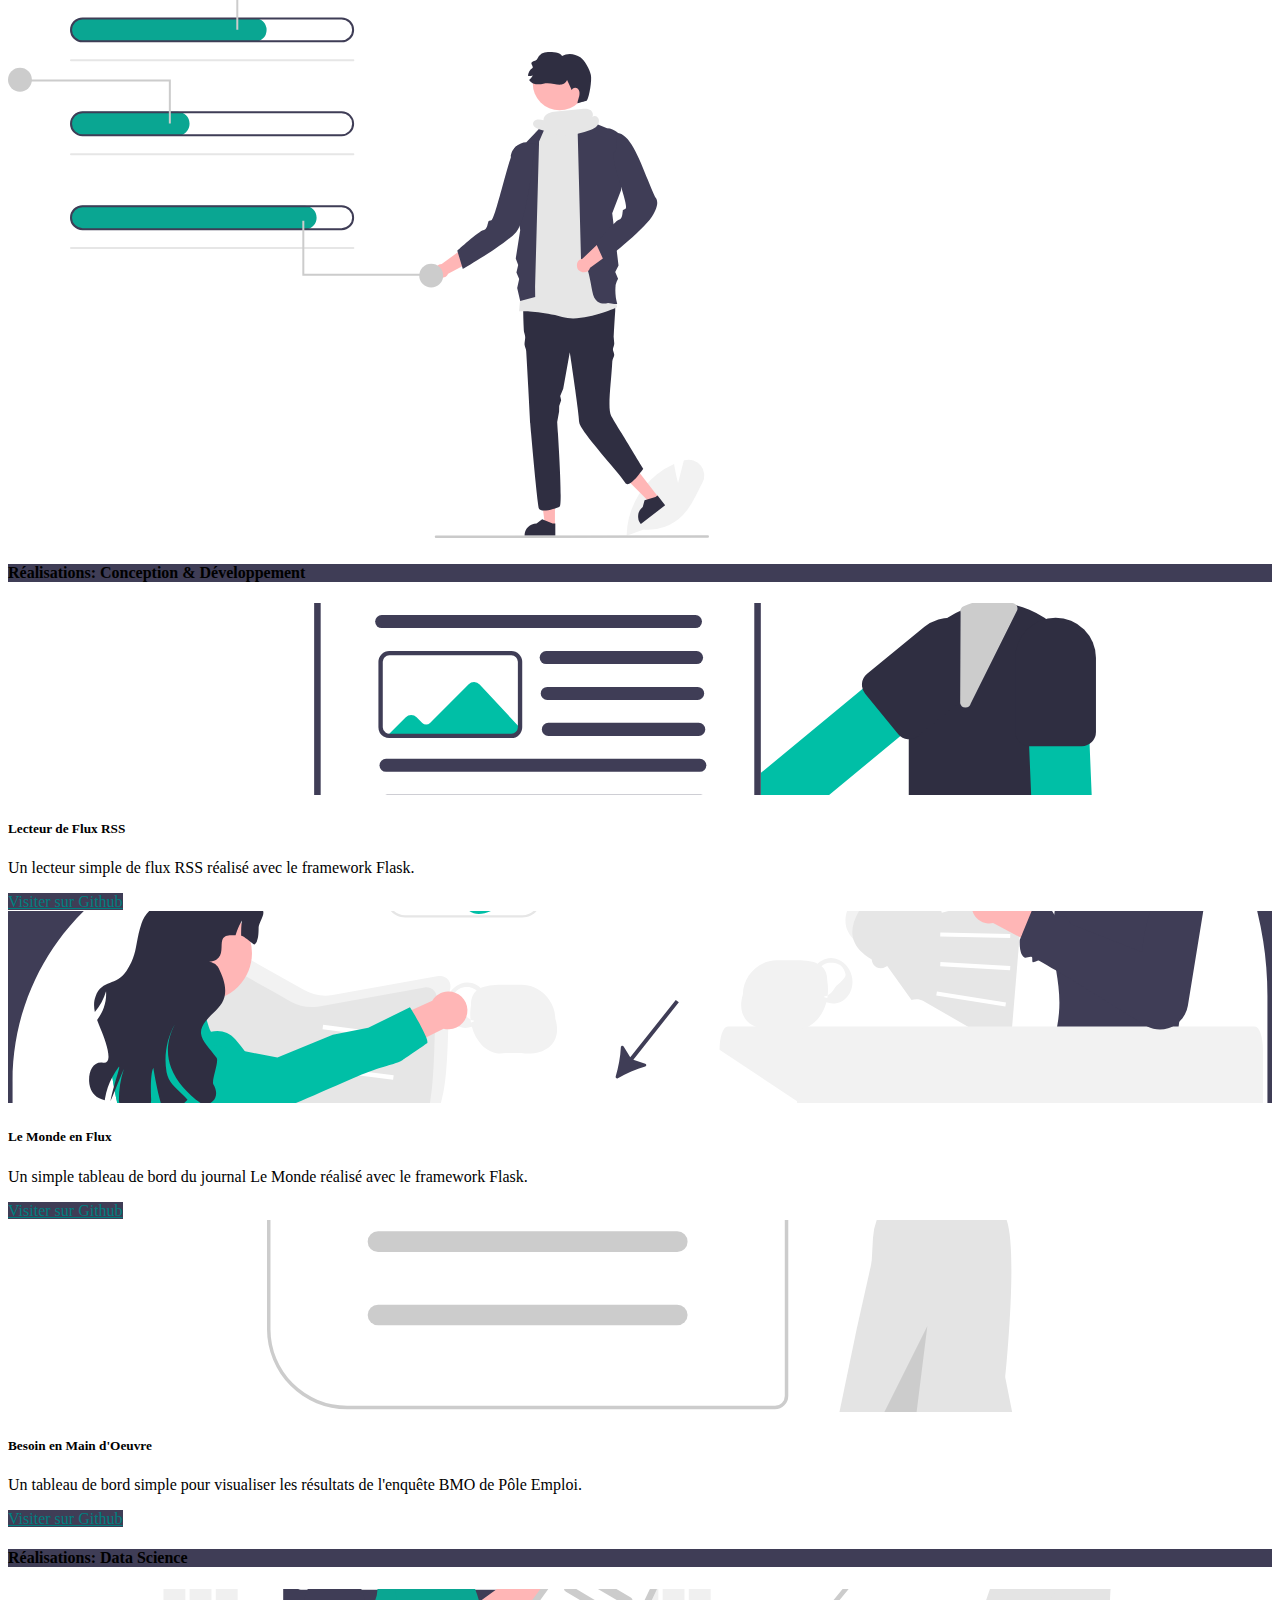
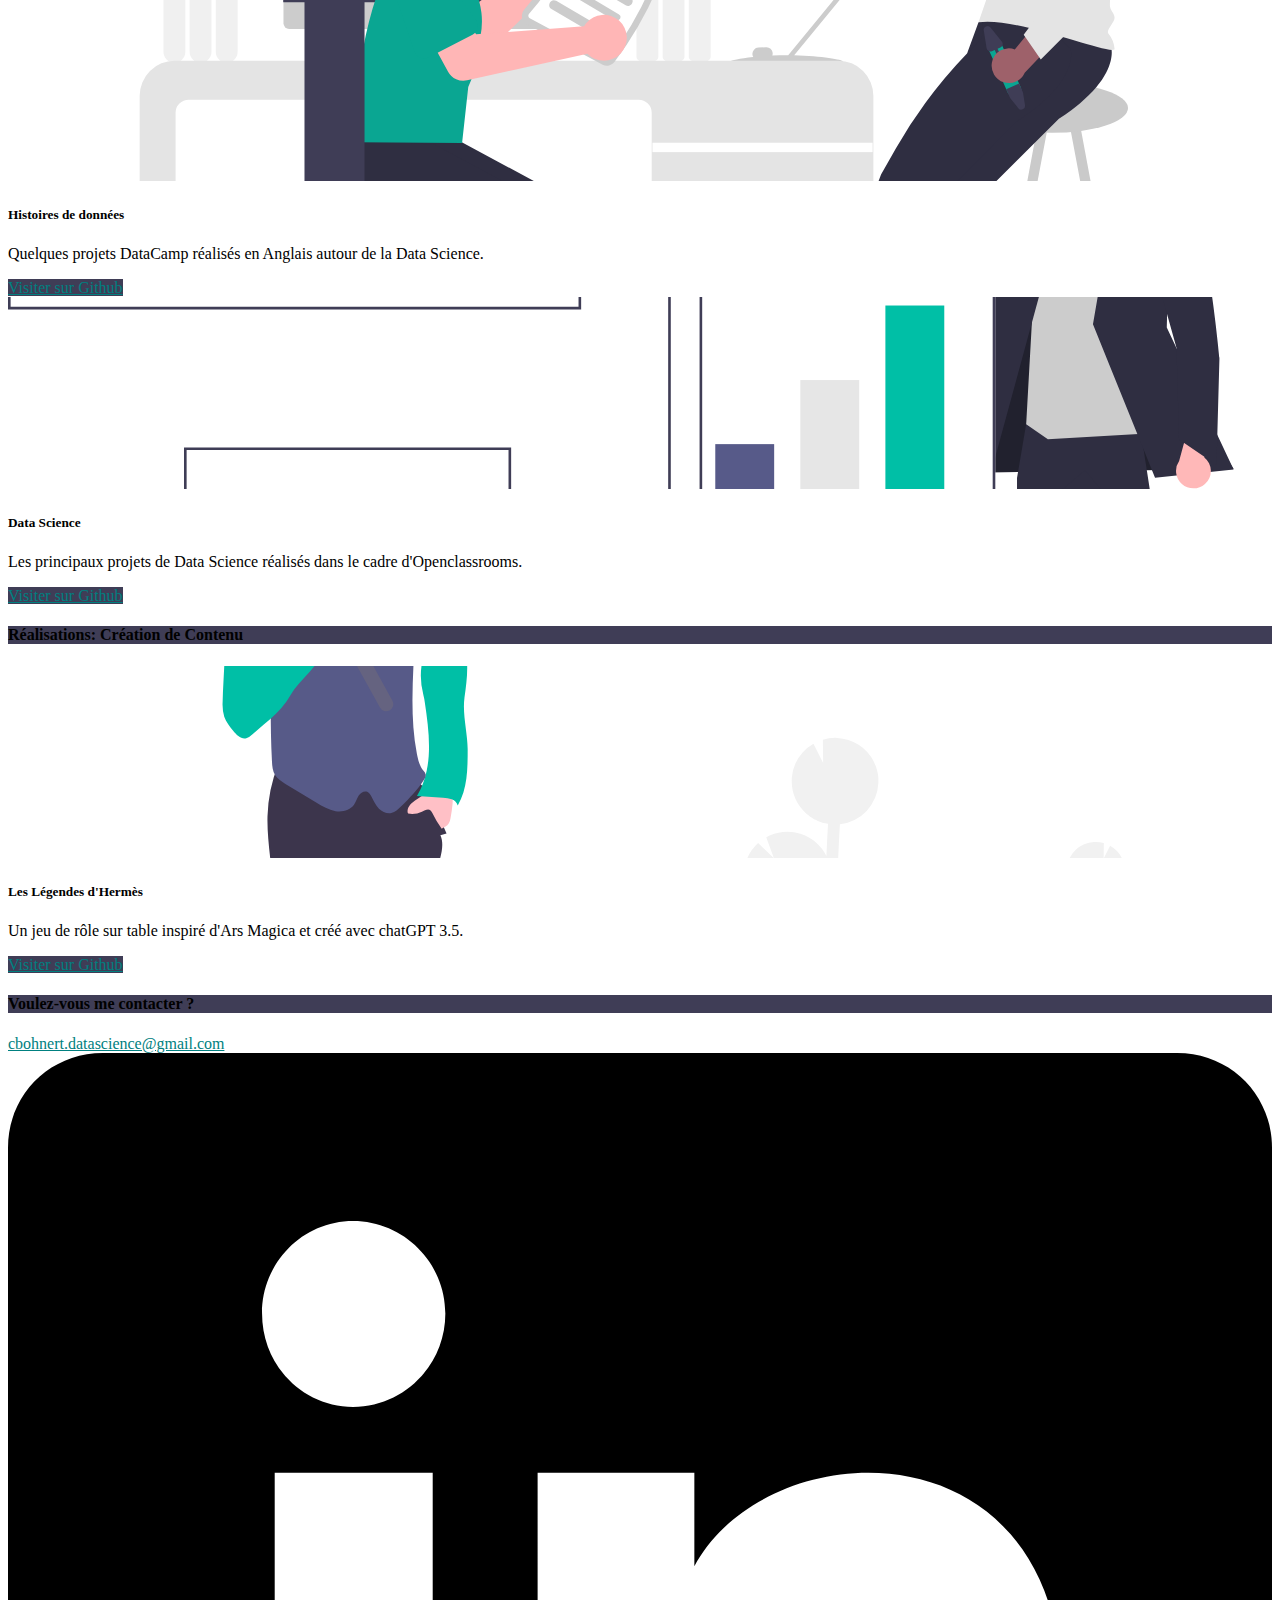
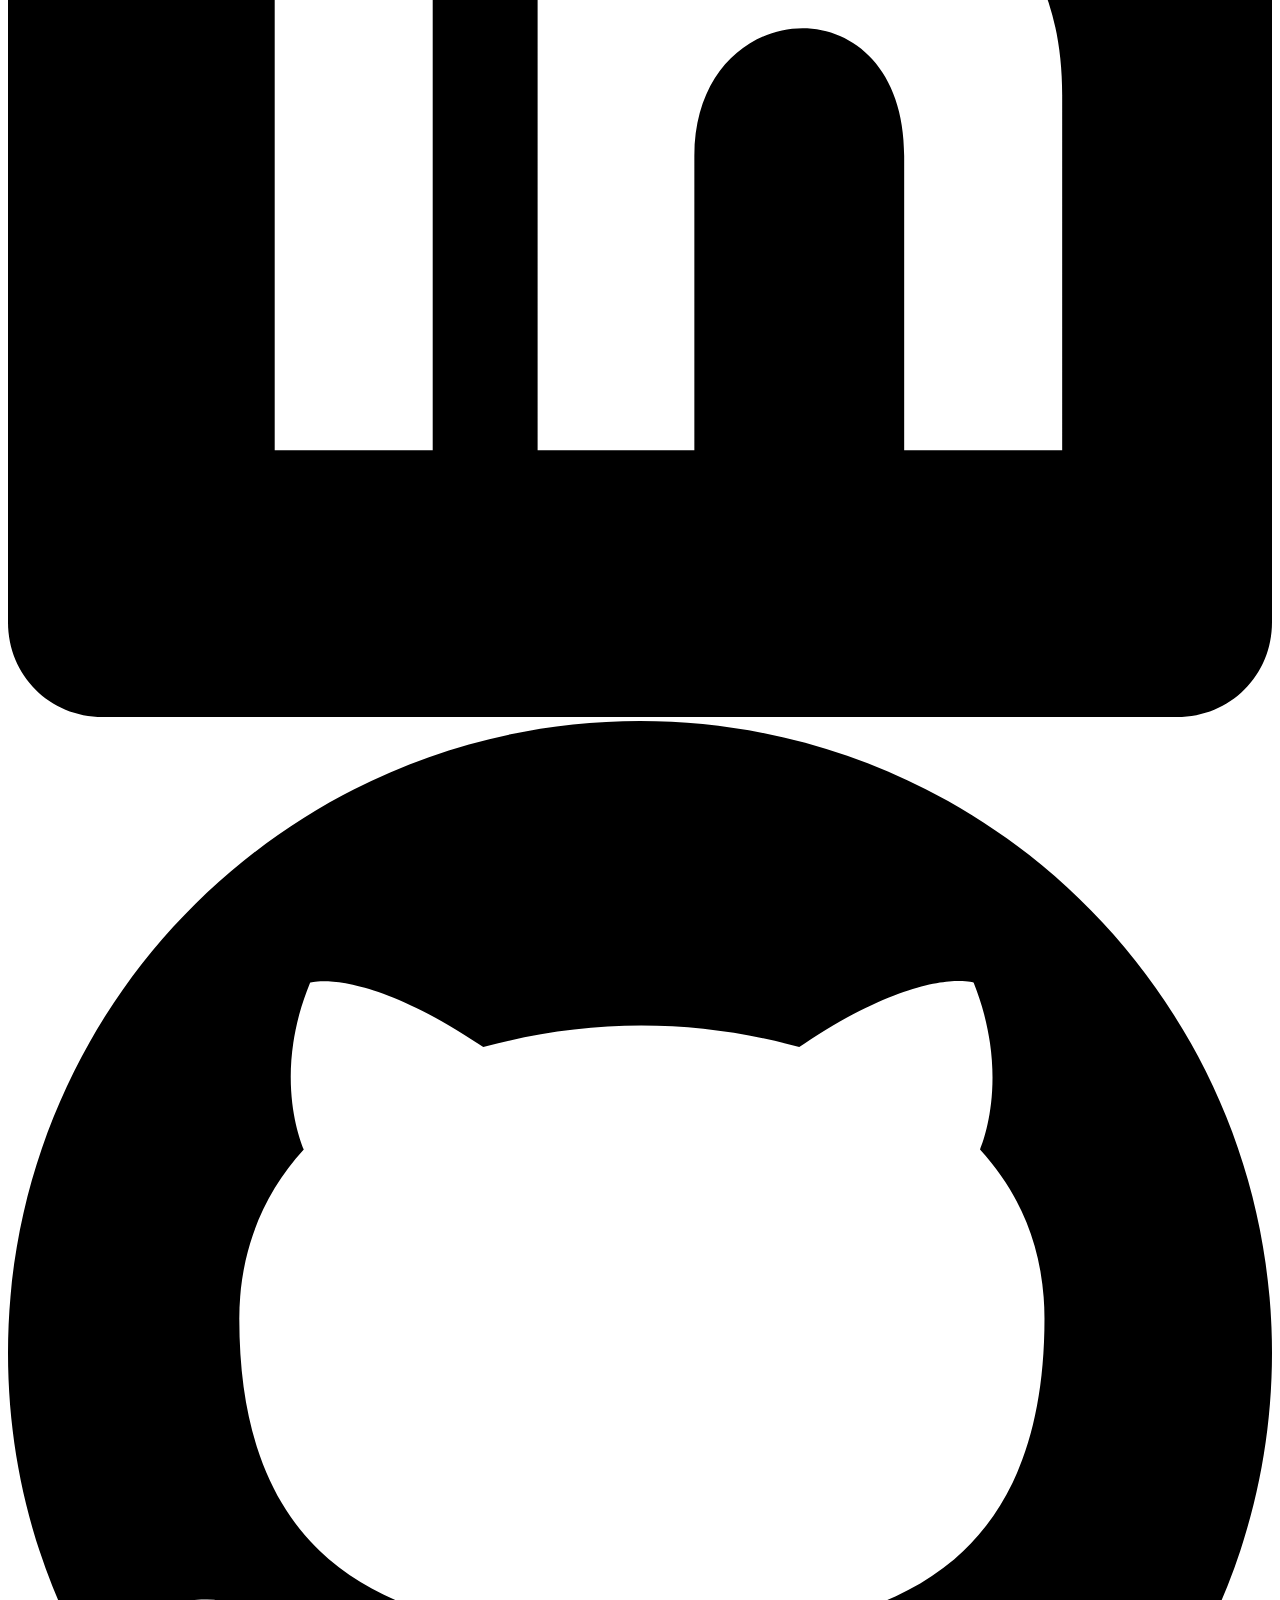
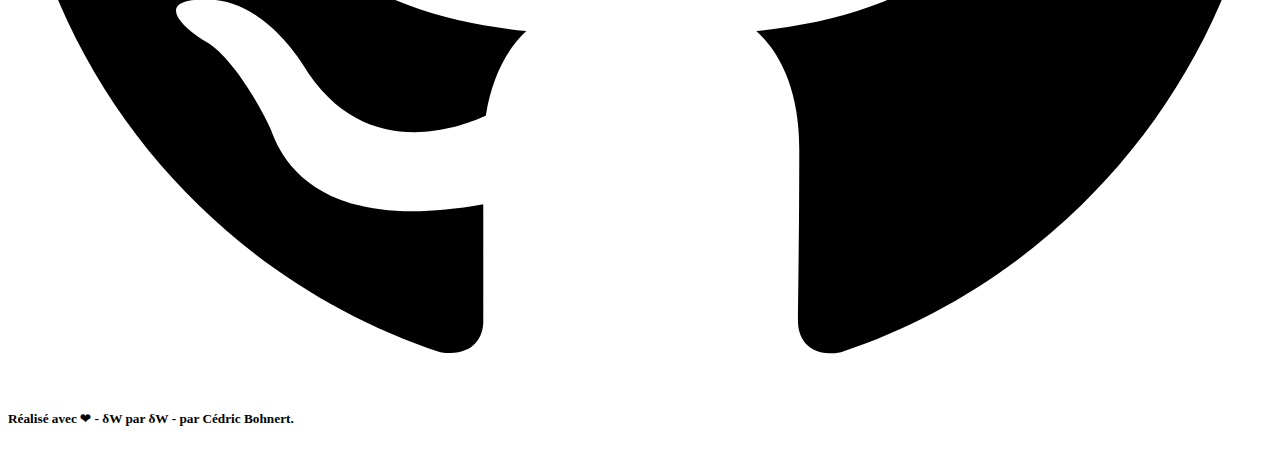
==== commit 5e23d11a: "img fix" ====
--- a/index.html
+++ b/index.html
@@ -12,14 +12,14 @@
 <body>
     <div class="container">
         <div id="langage" class="row">
-            <div class="col-12 col-md-12">
+            <div class="col-md-12">
                 <a href="index-en.html">English</a>
                 <a href="index.html">Français</a>
             </div>
         </div>
         <!-- Titre -->
         <div class="row p-5">
-            <div class="col-12 col-md-12 text-center">
+            <div class="col-md-12 text-center">
                 <h1 class="display-1">
                     CÉDRIC BOHNERT
                 </h1>
@@ -34,29 +34,29 @@
         <div class="row">
             <nav class="navbar navbar-expand-lg bg-teal rounded">
                 <button class="navbar-toggler" type="button" data-toggle="collapse" data-target="#navbarNav" aria-controls="navbarNav" aria-expanded="false" aria-label="Toggle navigation">
-                  <span class="navbar-toggler-icon"></span>
+                    <span class="navbar-toggler-icon"></span>
                 </button>
                 <div class="collapse navbar-collapse justify-content-center" id="navbarNav">
-                  <ul class="navbar-nav">
-                    <li class="nav-item">
-                      <a class="nav-link" href="#a-propos">À propos</a>
-                    </li>
-                    <li class="nav-item">
-                      <a class="nav-link" href="#competences">Compétences</a>
-                    </li>
-                    <li class="nav-item">
-                      <a class="nav-link" href="#conception-developpement">Conception & Développement</a>
-                    </li>
-                    <li class="nav-item">
-                      <a class="nav-link" href="#datascience">Data Science</a>
-                    </li>
-                    <li class="nav-item">
-                        <a class="nav-link" href="#contenu">Création de Contenu</a>
-                    </li>
-                    <li class="nav-item">
-                        <a class="nav-link" href="#contact">Contact</a>
-                    </li>
-                  </ul>
+                    <ul class="navbar-nav">
+                        <li class="nav-item">
+                            <a class="nav-link" href="#a-propos">À propos</a>
+                        </li>
+                        <li class="nav-item">
+                            <a class="nav-link" href="#competences">Compétences</a>
+                        </li>
+                        <li class="nav-item">
+                            <a class="nav-link" href="#conception-developpement">Conception & Développement</a>
+                        </li>
+                        <li class="nav-item">
+                            <a class="nav-link" href="#datascience">Data Science</a>
+                        </li>
+                        <li class="nav-item">
+                            <a class="nav-link" href="#contenu">Création de Contenu</a>
+                        </li>
+                        <li class="nav-item">
+                            <a class="nav-link" href="#contact">Contact</a>
+                        </li>
+                    </ul>
                 </div>
             </nav>
         </div>
@@ -64,54 +64,53 @@
 
         <!-- Présentation -->
         <div class="row p-5 gx-5">
-            <div class="col-12 col-md-4 align-self-center">
+            <div class="col-md-4 align-self-center">
                 <img class="img-fluid" src="./img/developer_activity.svg" alt="Activité de développeur">
             </div>
-            <div class="col-12 col-md-8 p-5">
-                <h4 id="a-propos" class="p-2 text-white rounded bg-teal text-center">Qui suis-je ?</h4>
-                <div class="container p-5 lead">
-
-                    <p class="text-justify">
-                        Passionné par le eLearning, la Data IA et les technologies du Web, je prépare un
-                        Bachelor Développeur d'Applications Python chez Studi et je suis à la recherche
-                        d'un poste dans une entreprise handi-accueillante afin d'accélérer ma montée en
-                        compétences.
-                    </p>
-                    <p class="text-justify">
-                        Fort d'une formation en chimie analytique, j'ai plongé dans le monde des données quantitatives, cultivant rigueur et curiosité scientifique.
-                        En tant qu'enseignant en mathématiques, j'ai affiné mes compétences en communication et en gestion de projet "solopreneur".
-                        Moteur au sein d'une association promouvant la philosophie du Libre, j'ai acquis des compétences en développement, innovation et formation.                </p>
-                    <p class="text-justify">
-                        Je m'intéresse particulièrement aux domaines de l'éducation, de la santé et des sciences.
-                        En dehors du travail, j'aime créer du contenu (JdR avec GPT 3.5), explorer les villes et partir en randonnée.
-                        Bénéficiaire d'une RQTH, patient expert, j'ai acquis les compétences nécessaires à la gestion de mon handicap.
-                    </p>
-
-                </div>
+            <div class="col-md-8 p-5">
+                <h4 id="a-propos" class="p-2 text-white rounded bg-teal text-center mb-5">Qui suis-je ?</h4>
+                
+                <p class="text-justify lead p-1">
+                    Passionné par le eLearning, la Data IA et les technologies du Web, je prépare un
+                    Bachelor Développeur d'Applications Python chez Studi et je suis à la recherche
+                    d'un poste dans une entreprise handi-accueillante afin d'accélérer ma montée en
+                    compétences.
+                </p>
+                <p class="text-justify lead p-1">
+                    Fort d'une formation en chimie analytique, j'ai plongé dans le monde des données quantitatives, cultivant rigueur et curiosité scientifique.
+                    En tant qu'enseignant en mathématiques, j'ai affiné mes compétences en communication et en gestion de projet "solopreneur".
+                    Moteur au sein d'une association promouvant la philosophie du Libre, j'ai acquis des compétences en développement, innovation et formation.                </p>
+                <p class="text-justify lead p-1">
+                    Je m'intéresse particulièrement aux domaines de l'éducation, de la santé et des sciences.
+                    En dehors du travail, j'aime créer du contenu (JdR avec GPT 3.5), explorer les villes et partir en randonnée.
+                    Bénéficiaire d'une RQTH, patient expert, j'ai acquis les compétences nécessaires à la gestion de mon handicap.
+                </p>
+                
             </div>
         </div>
         <!-- Fin Présentation -->
 
         <!-- Compétences -->
         <div class="row p-5 gx-5">
-            <div class="col-12 col-md-8 p-5">
-                <h4 id="competences" class="p-2 bg-teal text-white rounded text-center">Que sais-je faire ?</h4>
-                <div class="container p-5 lead">
-                    <ul>
-                        <li>Conception & Développement d'Applications avec Python, Flask et Django</li>
-                        <li>Conception & Développement de Tableaux de Bord avec Python et Streamlit</li>
-                        <li>Langages : HTML, CSS, Javascript & Python</li>
-                        <li>Modélisation & architecture des applications avec UML</li>
-                        <li>SGBD : ORM, SQL & conception MERISE</li>
-                        <li>Méthodes Agile, SCRUM, et CRISP-DM</li>
-                        <li>Versioning avec Git</li>
-                        <li>Environnements virtuels avec Pip & Conda</li>
-                        <li>Réalisation des supports techniques avec Markdown & LaTex</li>
-                    </ul>
-                </div>
+            <div class="col-md-8 p-5">
+                <h4 id="competences" class="p-2 bg-teal text-white rounded text-center mb-5">Que sais-je faire ?</h4>
+                
+                <ul class="lead">
+                    <li>Conception & Développement d'Applications avec Python, Flask et Django</li>
+                    <li>Conception & Développement de Tableaux de Bord avec Python et Streamlit</li>
+                    <li>Langages : HTML, CSS, Javascript & Python</li>
+                    <li>Modélisation & architecture des applications avec UML</li>
+                    <li>SGBD : ORM, SQL & conception MERISE</li>
+                    <li>Méthodes Agile, SCRUM, et CRISP-DM</li>
+                    <li>Versioning avec Git</li>
+                    <li>Environnements virtuels avec Pip & Conda</li>
+                    <li>Réalisation des supports techniques avec Markdown & LaTex</li>
+                </ul>
+                
+                
                   
             </div>
-            <div class="col-12 col-md-4 align-self-center">
+            <div class="col-md-4 align-self-center">
                 <img class="img-fluid" src="./img/skills.svg" alt="Compétences de développeur">
             </div>
         </div>
@@ -120,12 +119,12 @@
         <!-- Réalisations -->
         <div class="row p-5">
 
-            <div class="col-12 col-md-12 p-5">
+            <div class="col-md-12 p-5">
                 <h4 id="conception-developpement" class="p-2 bg-teal text-white rounded text-center">Réalisations: Conception & Développement</h4>
             </div>
 
             <div class="row p-5">
-                <div class="col-12 col-md-4 d-flex align-items-stretch">
+                <div class="col-md-4 d-flex align-items-stretch">
                     <div class="card">
                         <img src="img/news.svg" class="card-img-top" alt="Feedreaderweb">
                       
@@ -137,7 +136,7 @@
                       </div>                      
                 </div>
 
-                <div class="col-12 col-md-4 d-flex align-items-stretch">
+                <div class="col-md-4 d-flex align-items-stretch">
                     <div class="card">
                         <img src="img/newspaper.svg" class="card-img-top" alt="Feedreaderweb">
                       
@@ -149,7 +148,7 @@
                       </div>                      
                 </div>
 
-                <div class="col-12 col-md-4 d-flex align-items-stretch">
+                <div class="col-md-4 d-flex align-items-stretch">
                     <div class="card">
                         <img src="img/job_hunt.svg" class="card-img-top" alt="Dashboard PE BMO">
 
@@ -162,12 +161,12 @@
                 </div>
             </div>
 
-            <div class="col-12 col-md-12 p-5">
+            <div class="col-md-12 p-5">
                 <h4 id="datascience" class="p-2 bg-teal text-white rounded text-center">Réalisations: Data Science</h4>
             </div>
 
             <div class="row p-5">
-                <div class="col-12 col-md-4 d-flex align-items-stretch">
+                <div class="col-md-4 d-flex align-items-stretch">
                     <div class="card">
                         <img src="img/working_experiences.svg" class="card-img-top" alt="Logo DataCamp">
                       
@@ -179,7 +178,7 @@
                       </div>                      
                 </div>
                 
-                <div class="col-12 col-md-4 d-flex align-items-stretch">
+                <div class="col-md-4 d-flex align-items-stretch">
                     <div class="card">
                         <img src="img/all_the_data.svg" class="card-img-top" alt="All the Data">
                       
@@ -192,12 +191,12 @@
                 </div>
             </div>
             
-            <div class="col-12 col-md-12 p-5">
+            <div class="col-md-12 p-5">
                 <h4 id="contenu" class="p-2 bg-teal text-white rounded text-center">Réalisations: Création de Contenu</h4>
             </div>
 
             <div class="row p-5">
-                <div class="col-12 col-md-4 d-flex align-items-stretch">
+                <div class="col-md-4 d-flex align-items-stretch">
                     <div class="card">
                         <img src="img/treasure.svg" class="card-img-top" alt="Chasse au trésor">
 
@@ -214,30 +213,30 @@
 
         <!-- Footer -->
         <div class="row p-5">
-            <div class="col-12 col-md-12 p-5">
+            <div class="col-md-12 p-5">
                 <h4 id="contact" class="p-2 bg-teal text-white rounded text-center">Voulez-vous me contacter ?</h4>
             </div>
         </div>
         <div class="row justify-content-center">
             <div class="row p-2 mb-5">
-                <div class="col-12 col-md-12 display-5 text-center mb-5">
+                <div class="col-md-12 display-5 text-center mb-5">
                     <a  href="mailto:cbohnert.datascience@gmail.com">cbohnert.datascience@gmail.com</a>
                 </div>
             </div>
-            <div class="col-12 col-md-2 text-center">
-                <a  href="https://www.linkedin.com/in/cedricbohnert/" target="_blank"><img class="img-fluid" src="./img/linkedin.svg"></a>
-            </div>
-            <div class="col-12 col-md-2 text-center">
-                <a href="https://github.com/cbohnert67/" target="_blank"><img class="img-fluid" src="./img/github.svg"></a>
+            <div class="col-md-2 text-center">
+                <a  href="https://www.linkedin.com/in/cedricbohnert/" target="_blank"><img src="./img/linkedin.svg"></a>
+            </div>
+            <div class="col-md-2 text-center">
+                <a href="https://github.com/cbohnert67/" target="_blank"><img src="./img/github.svg"></a>
             </div>
         </div>
         <div class="row p-2">
-            <div class="col-12 col-md-12 text-center">
+            <div class="col-md-12 text-center">
                 <h5 class="p-5">Réalisé avec ❤ - δW par δW - par Cédric Bohnert.</h5>
             </div>
         </div>
         <!-- Fin Footer -->
     </div>
-    <button onclick="topFunction()" id="myBtn" title="Go to top">Haut</button>
+    <button onclick="topFunction()" id="topBtn" title="Go to top">Haut</button>
 </body>
 </html>--- a/css/style.css
+++ b/css/style.css
@@ -21,30 +21,48 @@
 }
 
 a.nav-link:hover {
-    color: teal !important; /* Couleur du texte lors du survol */
+    color: teal !important;
 }
 
-#myBtn {
-    display: none; /* Hidden by default */
-    position: fixed; /* Fixed/sticky position */
-    bottom: 20px; /* Place the button at the bottom of the page */
-    right: 30px; /* Place the button 30px from the right */
-    z-index: 99; /* Make sure it does not overlap */
-    border: none; /* Remove borders */
-    outline: none; /* Remove outline */
-    background-color: teal; /* Set a background color */
-    color: white; /* Text color */
-    cursor: pointer; /* Add a mouse pointer on hover */
-    padding: 15px; /* Some padding */
-    border-radius: 10px; /* Rounded corners */
-    font-size: 18px; /* Increase font size */
+#topBtn {
+    display: none;
+    position: fixed;
+    bottom: 20px;
+    right: 30px;
+    z-index: 99;
+    border: none;
+    outline: none;
+    background-color: teal;
+    color: white;
+    cursor: pointer;
+    padding: 15px;
+    border-radius: 10px; 
+    font-size: 18px; 
 }
 
-#myBtn:hover {
-    background-color: #555; /* Add a dark-grey background on hover */
+#topBtn:hover {
+    background-color: #555; 
 }
 
 #langage {
     float: right !important;
     margin-left: -100px !important;
+}
+
+@media screen and (min-width: 300px) and (max-width: 768px) {
+    a img {
+        width: 60%;
+        height: 100%;
+        object-fit: cover;
+        padding: 30px;
+    }
+}
+
+
+@media screen and (min-width: 768px) {
+    a img {
+        width: 100%;
+        height: 100%;
+        object-fit: cover;
+    }
 }